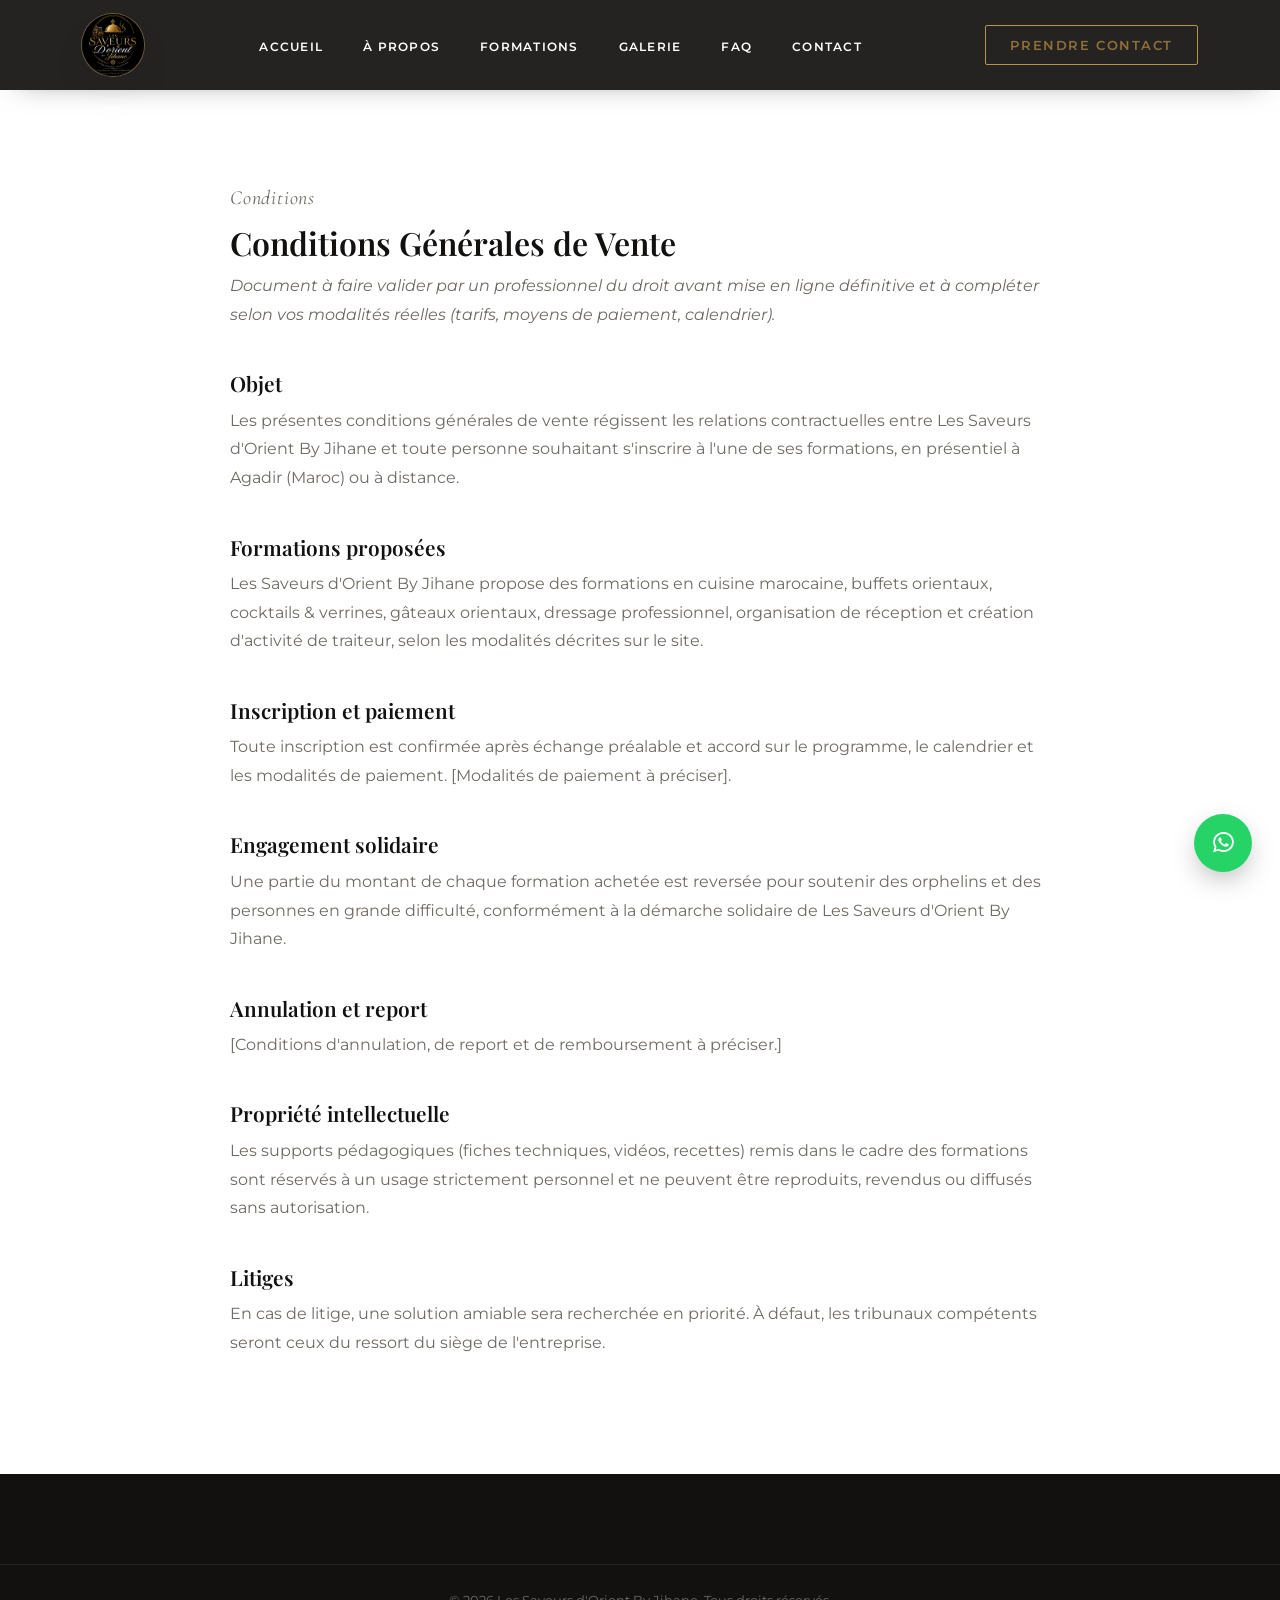
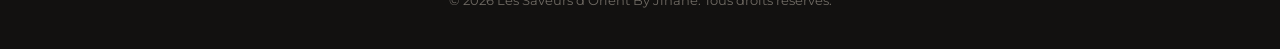
==== cgv.html @ 19ab7d6f "Initial commit: site Les Saveurs d'Orient By Jihane Site vitrine haut de gamme pour la formation tra" ====
<!DOCTYPE html>
<html lang="fr">
<head>
<meta charset="UTF-8">
<meta name="viewport" content="width=device-width, initial-scale=1.0">
<title>Conditions Générales de Vente | Les Saveurs d'Orient By Jihane</title>
<meta name="robots" content="noindex, follow">
<link rel="preconnect" href="https://fonts.googleapis.com">
<link href="https://fonts.googleapis.com/css2?family=Playfair+Display:ital,wght@0,500;0,600;0,700;1,500&family=Cormorant+Garamond:ital,wght@0,500;1,500;1,600&family=Montserrat:wght@300;400;500;600;700&display=swap" rel="stylesheet">
<link href="https://unpkg.com/boxicons@2.1.4/css/boxicons.min.css" rel="stylesheet">
<link rel="stylesheet" href="css/style.css">
<style>
  .legal{ padding: 180px 0 100px; max-width: 820px; margin:0 auto; }
  .legal h1{ margin-bottom: .3em; }
  .legal h2{ font-size: 1.3rem; margin-top: 2em; }
  .legal p, .legal li{ color: var(--c-text-light); }
  .legal ul{ padding-left: 20px; list-style: disc; margin-bottom: 1em; }
</style>
</head>
<body class="is-loading">
<div class="preloader" aria-hidden="true"><span class="preloader__mark">LS<span>O</span></span></div>

<header class="site-header is-scrolled" id="site-header">
  <div class="container site-header__inner">
    <a href="index.html#accueil" class="logo">
      <img src="images/logo.jpeg" alt="Les Saveurs d'Orient By Jihane" class="logo__img">
    </a>
    <nav class="main-nav" id="main-nav">
      <ul>
        <li><a href="index.html#accueil" class="nav-link">Accueil</a></li>
        <li><a href="index.html#apropos" class="nav-link">À propos</a></li>
        <li><a href="index.html#formations" class="nav-link">Formations</a></li>
        <li><a href="index.html#galerie" class="nav-link">Galerie</a></li>
        <li><a href="index.html#faq" class="nav-link">FAQ</a></li>
        <li><a href="index.html#contact" class="nav-link">Contact</a></li>
      </ul>
    </nav>
    <a href="index.html#contact" class="btn btn--gold-outline btn--small header-cta">Prendre contact</a>
    <button class="nav-toggle" id="nav-toggle" aria-label="Ouvrir le menu" aria-expanded="false"><span></span><span></span><span></span></button>
  </div>
</header>

<main class="container legal">
  <p class="section-eyebrow">Conditions</p>
  <h1>Conditions Générales de Vente</h1>
  <p><em>Document à faire valider par un professionnel du droit avant mise en ligne définitive et à compléter selon vos modalités réelles (tarifs, moyens de paiement, calendrier).</em></p>

  <h2>Objet</h2>
  <p>Les présentes conditions générales de vente régissent les relations contractuelles entre Les Saveurs d'Orient By Jihane et toute personne souhaitant s'inscrire à l'une de ses formations, en présentiel à Agadir (Maroc) ou à distance.</p>

  <h2>Formations proposées</h2>
  <p>Les Saveurs d'Orient By Jihane propose des formations en cuisine marocaine, buffets orientaux, cocktails &amp; verrines, gâteaux orientaux, dressage professionnel, organisation de réception et création d'activité de traiteur, selon les modalités décrites sur le site.</p>

  <h2>Inscription et paiement</h2>
  <p>Toute inscription est confirmée après échange préalable et accord sur le programme, le calendrier et les modalités de paiement. [Modalités de paiement à préciser].</p>

  <h2>Engagement solidaire</h2>
  <p>Une partie du montant de chaque formation achetée est reversée pour soutenir des orphelins et des personnes en grande difficulté, conformément à la démarche solidaire de Les Saveurs d'Orient By Jihane.</p>

  <h2>Annulation et report</h2>
  <p>[Conditions d'annulation, de report et de remboursement à préciser.]</p>

  <h2>Propriété intellectuelle</h2>
  <p>Les supports pédagogiques (fiches techniques, vidéos, recettes) remis dans le cadre des formations sont réservés à un usage strictement personnel et ne peuvent être reproduits, revendus ou diffusés sans autorisation.</p>

  <h2>Litiges</h2>
  <p>En cas de litige, une solution amiable sera recherchée en priorité. À défaut, les tribunaux compétents seront ceux du ressort du siège de l'entreprise.</p>
</main>

<footer class="site-footer">
  <div class="footer-bottom">
    <div class="container">
      <p>&copy; <span id="year"></span> Les Saveurs d'Orient By Jihane. Tous droits réservés.</p>
    </div>
  </div>
</footer>

<a href="https://wa.me/212600000000" target="_blank" rel="noopener" class="whatsapp-float" aria-label="Contacter sur WhatsApp"><i class='bx bxl-whatsapp'></i></a>

<script>document.getElementById('year').textContent = new Date().getFullYear();
document.getElementById('nav-toggle').addEventListener('click', function(){
  document.getElementById('main-nav').classList.toggle('is-open');
});
window.addEventListener('load', function(){ document.body.classList.remove('is-loading'); });
</script>
</body>
</html>
---- css/style.css ----
/* =========================================================
   LES SAVEURS D'ORIENT BY JIHANE — STYLE PRINCIPAL
   Palette : Blanc / Noir / Doré discret
   ========================================================= */

:root{
  --c-black: #121110;
  --c-black-soft: #1c1a18;
  --c-white: #ffffff;
  --c-cream: #faf6ef;
  --c-cream-dark: #f2ead9;
  --c-text: #2b2723;
  --c-text-light: #6f6a63;
  --c-gold: #b6934f;
  --c-gold-light: #d9bd85;
  --c-gold-dark: #8f7038;
  --c-border: rgba(182,147,79,.25);

  --font-display: 'Playfair Display', serif;
  --font-script: 'Cormorant Garamond', serif;
  --font-body: 'Montserrat', sans-serif;

  --container-w: 1180px;
  --transition: .45s cubic-bezier(.25,.8,.25,1);
  --shadow-soft: 0 20px 50px -20px rgba(18,17,16,.25);
  --shadow-gold: 0 10px 30px -10px rgba(182,147,79,.45);
}

*,*::before,*::after{ box-sizing: border-box; }
html{ scroll-behavior: smooth; }
body{
  margin:0;
  font-family: var(--font-body);
  color: var(--c-text);
  background: var(--c-white);
  -webkit-font-smoothing: antialiased;
  overflow-x: hidden;
  opacity: 1;
  transition: opacity .6s ease;
}
body.is-loading{ opacity: 0; }

img{ max-width:100%; display:block; }
a{ color:inherit; text-decoration:none; }
ul{ list-style:none; margin:0; padding:0; }
button{ font-family:inherit; cursor:pointer; background:none; border:none; }
h1,h2,h3,h4{ font-family: var(--font-display); font-weight:600; color: var(--c-black); margin:0 0 .5em; line-height:1.2; }
p{ margin:0 0 1em; line-height:1.8; color: var(--c-text-light); }

.container{ max-width: var(--container-w); margin:0 auto; padding:0 32px; }
.container--narrow{ max-width: 820px; }

.section{ padding: 130px 0; }
.section--dark{ background: var(--c-black); }
.section--dark p, .section--dark h2, .section--dark h3, .section--dark h4{ color: var(--c-white); }
.section--dark .section-eyebrow{ color: var(--c-gold-light); }
.section--cream{ background: var(--c-cream); }

.center{ text-align:center; margin-left:auto; margin-right:auto; }

.section-eyebrow{
  font-family: var(--font-script);
  font-style: italic;
  font-size: 1.25rem;
  color: var(--c-gold-dark);
  letter-spacing: .04em;
  margin-bottom: .4em;
}
h2{ font-size: clamp(2rem, 3.4vw, 2.8rem); }
.gold-text{ color: var(--c-gold-dark); }

/* ---------- Reveal on scroll ---------- */
[data-reveal]{ opacity:0; transform: translateY(36px); transition: opacity .9s ease, transform .9s ease; }
[data-reveal].in-view{ opacity:1; transform: translateY(0); }

/* ---------- Buttons ---------- */
.btn{
  display:inline-flex; align-items:center; justify-content:center;
  padding: 17px 38px;
  font-size:.82rem;
  font-weight:600;
  letter-spacing: .12em;
  text-transform: uppercase;
  border-radius: 2px;
  transition: all var(--transition);
  border: 1px solid transparent;
  white-space: nowrap;
}
.btn--small{ padding: 11px 24px; }
.btn--gold{
  background: linear-gradient(135deg, var(--c-gold-light), var(--c-gold) 55%, var(--c-gold-dark));
  color: var(--c-black);
  box-shadow: var(--shadow-gold);
}
.btn--gold:hover{ transform: translateY(-3px); box-shadow: 0 16px 36px -10px rgba(182,147,79,.6); }
.btn--outline{ border-color: rgba(255,255,255,.7); color: var(--c-white); }
.hero .btn--outline:hover{ background: rgba(255,255,255,.12); }
.btn--gold-outline{ border-color: var(--c-gold); color: var(--c-gold-dark); }
.btn--gold-outline:hover{ background: var(--c-gold); color: var(--c-black); }

/* =========================================================
   PRELOADER
   ========================================================= */
.preloader{
  position: fixed; inset:0; z-index: 9999;
  background: var(--c-black);
  display:flex; align-items:center; justify-content:center;
  transition: opacity .6s ease, visibility .6s ease;
}
.preloader__mark{
  font-family: var(--font-display); font-size: 2.2rem; letter-spacing:.3em;
  color: var(--c-white);
}
.preloader__mark span{ color: var(--c-gold); }
body:not(.is-loading) .preloader{ opacity:0; visibility:hidden; }

/* =========================================================
   HEADER
   ========================================================= */
.site-header{
  position: fixed; top:0; left:0; right:0; z-index: 1000;
  padding: 26px 0;
  transition: all var(--transition);
}
.site-header__inner{ display:flex; align-items:center; justify-content:space-between; gap: 24px; }

.logo{ display:flex; align-items:center; line-height:1; }
.logo__img{
  height: 62px; width: 62px; border-radius:50%; object-fit: cover;
  box-shadow: 0 0 0 1px rgba(182,147,79,.5), var(--shadow-soft);
  transition: box-shadow var(--transition), transform var(--transition);
}
.logo:hover .logo__img{ box-shadow: 0 0 0 1px var(--c-gold), 0 0 24px -4px rgba(182,147,79,.6); transform: scale(1.04); }
.logo__img--footer{ height: 88px; width: 88px; }

.main-nav ul{ display:flex; gap: 40px; }
.nav-link{
  font-size: .78rem; letter-spacing: .1em; text-transform: uppercase; font-weight:600;
  color: var(--c-white); position:relative; padding: 6px 0; transition: color var(--transition);
}
.nav-link::after{
  content:''; position:absolute; left:0; bottom:0; width:0; height:1px; background: var(--c-gold);
  transition: width var(--transition);
}
.nav-link:hover::after, .nav-link:hover{ color: var(--c-gold-light); }
.nav-link:hover::after{ width:100%; }

.header-cta{ margin-left: 8px; }

.site-header.is-scrolled{
  background: rgba(18,17,16,.92);
  backdrop-filter: blur(10px);
  padding: 14px 0;
  box-shadow: 0 10px 30px -20px rgba(0,0,0,.5);
}

.nav-toggle{ display:none; flex-direction:column; gap:5px; width: 28px; }
.nav-toggle span{ height:1px; background: var(--c-white); width:100%; transition: all var(--transition); }

/* =========================================================
   HERO
   ========================================================= */
.hero{
  position: relative; min-height: 100vh; display:flex; align-items:center;
  overflow: hidden;
}
.hero__bg{
  position:absolute; inset:0;
  background-color: #14110d;
  background-image:
    radial-gradient(ellipse at 30% 20%, rgba(182,147,79,.18), transparent 55%),
    url('../images/hero-buffet.jpg');
  background-size: cover, cover;
  background-position: center, center;
  transform: scale(1.06);
  animation: heroZoom 18s ease-in-out infinite alternate;
  filter: brightness(.6) saturate(1.05);
}
@keyframes heroZoom{ from{ transform: scale(1.06);} to{ transform: scale(1);} }
.hero__bg::after{
  content:'';
  position:absolute; inset:0;
  background-image: var(--zellige-pattern);
  background-size: 220px;
  opacity:.12;
  mix-blend-mode: overlay;
}
.hero__overlay{
  position:absolute; inset:0;
  background:
    radial-gradient(ellipse at center, rgba(0,0,0,.55) 0%, rgba(0,0,0,.3) 45%, rgba(0,0,0,.2) 70%),
    linear-gradient(180deg, rgba(0,0,0,.5) 0%, rgba(0,0,0,.35) 40%, rgba(0,0,0,.75) 100%);
}
.hero__content{ position:relative; z-index:2; text-align:center; padding-top: 90px; animation: heroReveal 1.2s ease .2s both; }
@keyframes heroReveal{ from{ opacity:0; transform: translateY(28px); } to{ opacity:1; transform: translateY(0); } }
.hero .eyebrow{
  font-family: var(--font-script); font-style: italic; font-size: 1.3rem;
  color: var(--c-gold-light); margin-bottom: 18px; letter-spacing:.04em;
}
.hero h1{
  color: var(--c-white); font-size: clamp(2.4rem, 6vw, 4.4rem);
  max-width: 900px; margin: 0 auto .5em;
}
.hero__subtitle{
  color: rgba(255,255,255,.82); max-width: 640px; margin: 0 auto 2.4em;
  font-size: 1.05rem;
}
.hero__actions{ display:flex; gap:20px; justify-content:center; flex-wrap:wrap; }

.hero__scroll{
  position:absolute; bottom: 36px; left:50%; transform: translateX(-50%); z-index:2;
}
.hero__scroll span{
  display:block; width:1px; height:56px;
  background: linear-gradient(to bottom, var(--c-gold), transparent);
  position:relative; overflow:hidden;
}
.hero__scroll span::after{
  content:''; position:absolute; top:-56px; left:0; width:100%; height:100%;
  background: linear-gradient(to bottom, transparent, #fff);
  animation: scrollLine 2.4s ease-in-out infinite;
}
@keyframes scrollLine{ to{ top: 56px; } }

/* =========================================================
   INFO STRIP
   ========================================================= */
.info-strip{ background: var(--c-black); border-top: 1px solid var(--c-border); border-bottom: 1px solid var(--c-border); }
.info-strip__inner{
  display:flex; align-items:center; justify-content:center; gap: 30px; flex-wrap:wrap;
  padding: 18px 0; text-align:center;
}
.info-strip__item{ color: var(--c-gold-light); font-size: .85rem; letter-spacing:.06em; display:flex; align-items:center; gap:8px; }
.info-strip__item i{ font-size:1.1rem; }
.info-strip__sep{ width:1px; height:16px; background: var(--c-border); }

/* =========================================================
   ABOUT
   ========================================================= */
.about{ display:grid; grid-template-columns: .85fr 1.15fr; gap: 80px; align-items:center; margin-bottom: 130px; }
.about__media{ position:relative; }
.img-frame{
  position:relative; aspect-ratio: 4/5; border-radius: 4px; overflow:hidden;
  box-shadow: var(--shadow-soft);
}
.img-frame img{ width:100%; height:100%; object-fit:cover; }

.img-placeholder{
  background-image: var(--zellige-pattern), linear-gradient(140deg, #1c1a18, #2a251f 55%, #171512);
  background-size: 160px, cover;
  display:flex; align-items:flex-end; justify-content:center;
  position:relative;
}
.img-placeholder::before{
  content: attr(data-label);
  color: var(--c-gold-light);
  font-family: var(--font-script); font-style:italic; font-size:1.2rem;
  padding: 26px; text-align:center; position:relative; z-index:1;
}
.img-placeholder::after{
  content:''; position:absolute; inset:14px; border:1px solid rgba(182,147,79,.4);
}
.img-placeholder img{ position:absolute; inset:0; width:100%; height:100%; object-fit:cover; z-index:2; }

.about__badge{
  position:absolute; bottom: -28px; right: -28px;
  background: var(--c-white); box-shadow: var(--shadow-soft);
  padding: 22px 26px; text-align:center; width: 180px;
  border: 1px solid var(--c-border);
}
.about__badge span{ font-family: var(--font-display); font-size: 2.4rem; color: var(--c-gold-dark); display:block; }
.about__badge p{ font-size:.72rem; letter-spacing:.05em; text-transform:uppercase; margin:0; }

.about__text .signature{ font-family: var(--font-script); font-style:italic; font-size: 1.8rem; color: var(--c-gold-dark); margin: 18px 0; }

.stats{ display:flex; gap: 40px; margin-top: 40px; padding-top: 30px; border-top: 1px solid var(--c-border); }
.stat{ text-align:left; }
.stat__number, .stat__plus{ font-family: var(--font-display); font-size: 2.2rem; color: var(--c-black); }
.stat__plus{ color: var(--c-gold-dark); }
.stat p{ margin:4px 0 0; font-size:.75rem; text-transform:uppercase; letter-spacing:.06em; }

.mission{ text-align:center; }
.mission__intro{ max-width: 600px; }
.mission__list{
  display:grid; grid-template-columns: repeat(4, auto); justify-content:center; gap: 18px 44px;
  margin-top: 30px;
}
.mission__list li{ font-family: var(--font-display); font-size:1rem; color: var(--c-black); display:flex; align-items:center; gap:8px; }
.mission__list i{ color: var(--c-gold); font-size:1.2rem; }

/* =========================================================
   SOLIDARITY
   ========================================================= */
.solidarity{ max-width: 760px; text-align:center; }
.solidarity__icon{
  width: 74px; height:74px; border-radius:50%; margin: 0 auto 20px;
  border: 1px solid var(--c-gold); display:flex; align-items:center; justify-content:center;
}
.solidarity__icon i{ font-size: 1.9rem; color: var(--c-gold); }
.badge{
  display:inline-block; text-transform:uppercase; letter-spacing:.14em; font-size:.68rem;
  color: var(--c-black); background: linear-gradient(135deg, var(--c-gold-light), var(--c-gold));
  padding: 7px 18px; border-radius: 20px; margin-bottom: 20px; font-weight:700;
}
.solidarity h2{ color:var(--c-white); }
.solidarity__quote{
  font-family: var(--font-script); font-style: italic; font-size:1.3rem; color: var(--c-gold-light);
  margin-top: 26px;
}

/* =========================================================
   AUDIENCE
   ========================================================= */
.audience-grid{
  display:grid; grid-template-columns: repeat(4, 1fr); gap: 24px; margin-top: 60px;
}
.audience-card{
  padding: 34px 22px; text-align:center; background: var(--c-white);
  border: 1px solid var(--c-border); transition: all var(--transition);
}
.audience-card i{ font-size: 1.8rem; color: var(--c-gold); margin-bottom: 14px; display:block; }
.audience-card p{ margin:0; color: var(--c-black); font-size:.92rem; }
.audience-card:hover{ transform: translateY(-6px); box-shadow: var(--shadow-soft); border-color: var(--c-gold); }

/* =========================================================
   MODALITES
   ========================================================= */
.modalites-grid{ display:grid; grid-template-columns: 1fr 1fr; gap: 40px; margin-top: 60px; }
.modalite-card{
  background: var(--c-white); padding: 50px 40px; border-top: 3px solid var(--c-gold);
  box-shadow: var(--shadow-soft); transition: transform var(--transition);
}
.modalite-card:hover{ transform: translateY(-8px); }
.modalite-card > i{ font-size: 2.2rem; color: var(--c-gold-dark); margin-bottom: 18px; display:block; }
.modalite-card ul{ margin-top: 20px; display:flex; flex-direction:column; gap: 12px; }
.modalite-card li{ display:flex; align-items:flex-start; gap:10px; color: var(--c-text-light); font-size:.94rem; }
.modalite-card li i{ color: var(--c-gold); margin-top:3px; }

/* =========================================================
   FEATURE GRID (Pourquoi choisir)
   ========================================================= */
.feature-grid{ display:grid; grid-template-columns: repeat(4, 1fr); gap: 22px; margin-top: 60px; }
.feature-card{
  padding: 32px 20px; text-align:center; border: 1px solid var(--c-border);
  transition: all var(--transition); position:relative; overflow:hidden;
}
.feature-card::before{
  content:''; position:absolute; inset:0; background: linear-gradient(135deg, var(--c-gold-light), var(--c-gold));
  opacity:0; transition: opacity var(--transition); z-index:0;
}
.feature-card i, .feature-card p{ position:relative; z-index:1; }
.feature-card i{ font-size: 1.7rem; color: var(--c-gold-dark); margin-bottom: 12px; display:block; transition: color var(--transition); }
.feature-card p{ margin:0; font-weight:600; color: var(--c-black); font-size:.9rem; }
.feature-card:hover{ transform: translateY(-6px); box-shadow: var(--shadow-gold); }
.feature-card:hover::before{ opacity:1; }
.feature-card:hover i, .feature-card:hover p{ color: var(--c-black); }

/* =========================================================
   LEARN COLUMNS
   ========================================================= */
.learn-columns{ display:grid; grid-template-columns: repeat(3, 1fr); gap: 50px; margin-top: 60px; }
.learn-col h4{ color: var(--c-gold-light); font-size:1.15rem; border-bottom: 1px solid var(--c-border); padding-bottom: 16px; margin-bottom: 20px; }
.learn-col ul{ display:flex; flex-direction:column; gap: 14px; }
.learn-col li{ color: rgba(255,255,255,.78); font-size:.95rem; padding-left: 20px; position:relative; }
.learn-col li::before{ content:'—'; position:absolute; left:0; color: var(--c-gold); }

/* =========================================================
   FORMATIONS CARDS
   ========================================================= */
.formations-grid{ display:grid; grid-template-columns: repeat(4, 1fr); gap: 26px; margin-top: 60px; }
.formation-card{
  background: var(--c-white); padding: 42px 28px; text-align:center;
  border: 1px solid var(--c-border); transition: all var(--transition); position:relative;
}
.formation-card i{ font-size: 2.1rem; color: var(--c-gold); margin-bottom: 18px; display:block; transition: transform var(--transition); }
.formation-card h3{ font-size: 1.15rem; margin-bottom: 10px; }
.formation-card p{ font-size: .88rem; margin:0; }
.formation-card:hover{ transform: translateY(-10px); box-shadow: var(--shadow-soft); border-color: var(--c-gold); }
.formation-card:hover i{ transform: scale(1.15) rotate(-4deg); }

/* =========================================================
   GALLERY
   ========================================================= */
.gallery-grid{
  display:grid; grid-template-columns: repeat(3, 1fr); grid-auto-rows: 260px; gap: 18px; margin-top: 60px;
}
.gallery-item{
  position:relative; overflow:hidden; cursor:pointer;
}
.gallery-item:nth-child(3n+1){ grid-row: span 2; }
.gallery-item img{ width:100%; height:100%; object-fit:cover; position:relative; z-index:2; transition: transform .6s ease; }
.gallery-item:hover img{ transform: scale(1.08); }
.gallery-item::before{
  content: attr(data-label);
  position:absolute; left:0; right:0; bottom:0; z-index:3;
  color: var(--c-white); font-family: var(--font-display); font-size: .95rem;
  padding: 16px 18px; background: linear-gradient(to top, rgba(0,0,0,.75), transparent);
  transform: translateY(8px); opacity:.85; transition: all var(--transition);
}
.gallery-item:hover::before{ transform: translateY(0); opacity:1; }

/* =========================================================
   TESTIMONIALS
   ========================================================= */
.testimonials{ margin-top: 60px; position:relative; }
.testimonials__track{
  display:flex; gap: 30px; overflow-x:auto; scroll-snap-type: x mandatory; padding-bottom: 10px;
  scrollbar-width: none;
}
.testimonials__track::-webkit-scrollbar{ display:none; }
.testimonial{
  scroll-snap-align: start; flex: 0 0 min(420px, 85vw); background: var(--c-cream);
  padding: 40px 34px; border-left: 3px solid var(--c-gold); margin:0;
}
.testimonial__stars{ color: var(--c-gold); font-size:.85rem; margin-bottom: 14px; letter-spacing:2px; }
.testimonial p{ font-family: var(--font-script); font-style: italic; font-size: 1.15rem; color: var(--c-black); }
.testimonial footer{ display:flex; align-items:center; gap: 14px; margin-top: 20px; }
.avatar{
  width:44px; height:44px; border-radius:50%; background: linear-gradient(135deg, var(--c-gold-light), var(--c-gold-dark));
  color:#fff; display:flex; align-items:center; justify-content:center; font-family: var(--font-display); font-weight:700;
}
.testimonial footer strong{ display:block; font-size:.9rem; }
.testimonial footer small{ color: var(--c-text-light); font-size:.78rem; }

.testimonials__nav{ display:flex; gap:14px; justify-content:center; margin-top: 30px; }
.testimonials__nav button{
  width: 44px; height:44px; border-radius:50%; border:1px solid var(--c-gold); color: var(--c-gold-dark);
  display:flex; align-items:center; justify-content:center; transition: all var(--transition);
}
.testimonials__nav button:hover{ background: var(--c-gold); color:#fff; }

/* =========================================================
   FAQ ACCORDION
   ========================================================= */
.accordion{ margin-top: 50px; }
.accordion-item{ border-bottom: 1px solid var(--c-border); }
.accordion-trigger{
  width:100%; display:flex; align-items:center; justify-content:space-between; gap: 20px;
  padding: 26px 4px; text-align:left; font-family: var(--font-display); font-size: 1.05rem; color: var(--c-black);
}
.accordion-trigger i{ color: var(--c-gold); font-size:1.3rem; transition: transform var(--transition); flex-shrink:0; }
.accordion-item.is-open .accordion-trigger i{ transform: rotate(135deg); }
.accordion-panel{ max-height:0; overflow:hidden; transition: max-height var(--transition), padding var(--transition); }
.accordion-panel p{ padding: 0 4px 26px; margin:0; }
.accordion-item.is-open .accordion-panel{ max-height: 260px; }

/* =========================================================
   CTA BAND
   ========================================================= */
.cta-band{
  background: linear-gradient(135deg, var(--c-black), #23201b);
  padding: 90px 0; text-align:center;
  background-image: var(--zellige-pattern), linear-gradient(135deg, var(--c-black), #23201b);
  background-size: 220px, cover;
}
.cta-band h2{ color: var(--c-white); }
.cta-band p{ color: rgba(255,255,255,.75); margin-bottom: 30px; }

/* =========================================================
   CONTACT
   ========================================================= */
.contact-grid{ display:grid; grid-template-columns: 1.3fr 1fr; gap: 70px; margin-top: 60px; }
.form-row{ margin-bottom: 22px; }
.form-row--split{ display:grid; grid-template-columns: 1fr 1fr; gap: 22px; }
label{ display:block; font-size:.72rem; text-transform:uppercase; letter-spacing:.08em; margin-bottom: 8px; color: var(--c-black); font-weight:600; }
input, textarea{
  width:100%; border: none; border-bottom: 1px solid var(--c-border); background: transparent;
  padding: 12px 4px; font-family: var(--font-body); font-size: .95rem; color: var(--c-black);
  transition: border-color var(--transition);
}
input:focus, textarea:focus{ outline:none; border-color: var(--c-gold); }
.form-feedback{ margin-top: 16px; font-size:.85rem; color: var(--c-gold-dark); min-height: 1.2em; }

.contact-info{ background: var(--c-black); padding: 46px 40px; color: var(--c-white); }
.contact-info__item{ display:flex; gap: 16px; margin-bottom: 26px; align-items:flex-start; }
.contact-info__item i{ font-size: 1.3rem; color: var(--c-gold); margin-top: 3px; }
.contact-info__item strong{ display:block; margin-bottom: 4px; font-size:.85rem; letter-spacing:.04em; }
.contact-info__item p{ margin:0; color: rgba(255,255,255,.72); font-size:.9rem; }
.contact-info__item a:hover{ color: var(--c-gold-light); }
.contact-info__label{ text-transform:uppercase; font-size:.72rem; letter-spacing:.1em; color: var(--c-gold-light); margin: 30px 0 14px; }

.socials{ display:flex; gap: 14px; }
.socials a{
  width: 40px; height:40px; border-radius:50%; border: 1px solid var(--c-gold);
  display:flex; align-items:center; justify-content:center; color: var(--c-gold); transition: all var(--transition);
}
.socials a:hover{ background: var(--c-gold); color: var(--c-black); transform: translateY(-3px); }

/* =========================================================
   FOOTER
   ========================================================= */
.site-footer{ background: var(--c-black); color: rgba(255,255,255,.7); padding-top: 90px; }
.footer-grid{ display:grid; grid-template-columns: 1.6fr 1fr 1fr; gap: 60px; padding-bottom: 60px; }
.footer-brand p{ color: rgba(255,255,255,.55); margin: 18px 0 22px; font-size:.9rem; max-width: 340px; }
.footer-col h4{ color: var(--c-white); font-size: 1rem; margin-bottom: 20px; }
.footer-col ul{ display:flex; flex-direction:column; gap: 12px; }
.footer-col a{ font-size:.88rem; color: rgba(255,255,255,.6); transition: color var(--transition); }
.footer-col a:hover{ color: var(--c-gold-light); }
.footer-bottom{ border-top: 1px solid rgba(255,255,255,.08); padding: 24px 0; text-align:center; font-size:.8rem; color: rgba(255,255,255,.4); }

/* =========================================================
   FLOATING ELEMENTS
   ========================================================= */
.whatsapp-float{
  position: fixed; bottom: 28px; right: 28px; z-index: 900;
  width: 58px; height:58px; border-radius:50%; background: #25D366;
  display:flex; align-items:center; justify-content:center; color:#fff; font-size: 1.7rem;
  box-shadow: 0 10px 30px -8px rgba(0,0,0,.4);
  animation: pulseWA 2.6s ease-in-out infinite;
  transition: transform var(--transition);
}
.whatsapp-float:hover{ transform: scale(1.08); }
@keyframes pulseWA{ 0%,100%{ box-shadow: 0 0 0 0 rgba(37,211,102,.5), 0 10px 30px -8px rgba(0,0,0,.4);} 50%{ box-shadow: 0 0 0 14px rgba(37,211,102,0), 0 10px 30px -8px rgba(0,0,0,.4);} }

.back-to-top{
  position: fixed; bottom: 28px; right: 98px; z-index: 900;
  width: 46px; height:46px; border-radius:50%; background: var(--c-black); color: var(--c-gold);
  display:flex; align-items:center; justify-content:center; font-size:1.3rem;
  opacity:0; visibility:hidden; transform: translateY(10px);
  transition: all var(--transition); border: 1px solid var(--c-border);
}
.back-to-top.is-visible{ opacity:1; visibility:visible; transform: translateY(0); }

.lightbox{
  position: fixed; inset:0; background: rgba(10,9,8,.94); z-index: 2000;
  display:flex; align-items:center; justify-content:center; opacity:0; visibility:hidden;
  transition: all var(--transition); padding: 40px;
}
.lightbox.is-open{ opacity:1; visibility:visible; }
.lightbox img{ max-width: 90vw; max-height: 85vh; box-shadow: var(--shadow-soft); }
.lightbox__close{ position:absolute; top: 26px; right: 34px; color: var(--c-white); font-size: 2.4rem; line-height:1; }

/* =========================================================
   ZELLIGE PATTERN (motif géométrique doré discret)
   ========================================================= */
:root{
  --zellige-pattern: url("data:image/svg+xml,%3Csvg xmlns='http://www.w3.org/2000/svg' width='120' height='120' viewBox='0 0 120 120'%3E%3Cg fill='none' stroke='%23b6934f' stroke-width='1'%3E%3Cpath d='M60 0 L120 60 L60 120 L0 60 Z'/%3E%3Cpath d='M60 20 L100 60 L60 100 L20 60 Z'/%3E%3Ccircle cx='60' cy='60' r='6'/%3E%3C/g%3E%3C/svg%3E");
}

/* =========================================================
   CUSTOM SCROLLBAR
   ========================================================= */
html{ scrollbar-color: var(--c-gold) var(--c-cream); scrollbar-width: thin; }
::-webkit-scrollbar{ width: 10px; height:10px; }
::-webkit-scrollbar-track{ background: var(--c-cream); }
::-webkit-scrollbar-thumb{ background: linear-gradient(var(--c-gold-light), var(--c-gold-dark)); border-radius: 10px; }
::-webkit-scrollbar-thumb:hover{ background: var(--c-gold); }

/* =========================================================
   SCROLL PROGRESS BAR
   ========================================================= */
.scroll-progress{
  position: fixed; top:0; left:0; height: 3px; width:0%; z-index: 1100;
  background: linear-gradient(90deg, var(--c-gold-dark), var(--c-gold), var(--c-gold-light));
  transition: width .1s linear;
}

/* =========================================================
   PRELOADER RING
   ========================================================= */
.preloader{ flex-direction: column; }
.preloader__ring{
  width: 58px; height:58px; border-radius:50%;
  border: 1px solid rgba(182,147,79,.22); border-top-color: var(--c-gold);
  margin-bottom: 20px; animation: spin 1s linear infinite;
}
@keyframes spin{ to{ transform: rotate(360deg); } }

/* =========================================================
   ORNAMENTAL DIVIDERS (sous les titres de section)
   ========================================================= */
h2.center::after, .solidarity h2::after, .mission h2::after{
  content:''; display:block; width: 76px; height:1px; margin: 22px auto 0;
  background: linear-gradient(90deg, transparent, var(--c-gold), transparent);
}
.about__text h2::after{
  content:''; display:block; width: 56px; height:1px; margin: 18px 0 0;
  background: linear-gradient(90deg, var(--c-gold), transparent);
}

/* =========================================================
   NAV — active link (scrollspy)
   ========================================================= */
.nav-link.is-active{ color: var(--c-gold-light); }
.nav-link.is-active::after{ width:100%; }

/* =========================================================
   HAMBURGER ANIMATION
   ========================================================= */
.nav-toggle span{ transform-origin: center; }
.nav-toggle.is-active span:nth-child(1){ transform: translateY(6px) rotate(45deg); }
.nav-toggle.is-active span:nth-child(2){ opacity:0; }
.nav-toggle.is-active span:nth-child(3){ transform: translateY(-6px) rotate(-45deg); }

/* =========================================================
   BUTTON SHINE SWEEP
   ========================================================= */
.btn{ position:relative; overflow:hidden; }
.btn::before{
  content:''; position:absolute; top:0; left:-75%; width:45%; height:100%;
  background: linear-gradient(115deg, transparent, rgba(255,255,255,.55), transparent);
  transform: skewX(-20deg); transition: left .65s ease; pointer-events:none;
}
.btn:hover::before{ left: 130%; }

/* =========================================================
   HERO — cursor glow
   ========================================================= */
.hero__glow{
  position:absolute; inset:0; z-index:1; pointer-events:none; opacity:0;
  background: radial-gradient(420px circle at var(--x, 50%) var(--y, 30%), rgba(182,147,79,.18), transparent 60%);
  transition: opacity .5s ease;
}
.hero:hover .hero__glow{ opacity:1; }

/* =========================================================
   STAT ICONS
   ========================================================= */
.stat{ position:relative; }
.stat > i{ display:block; font-size: 1.3rem; color: var(--c-gold); margin-bottom: 6px; }

/* =========================================================
   STAGGERED CASCADE REVEAL
   ========================================================= */
.stagger > *{ opacity:0; transform: translateY(28px); transition: opacity .6s ease, transform .6s ease; }
.stagger.in-view > *{ opacity:1; transform: translateY(0); }
.stagger > *:nth-child(1){ transition-delay: .04s; }
.stagger > *:nth-child(2){ transition-delay: .09s; }
.stagger > *:nth-child(3){ transition-delay: .14s; }
.stagger > *:nth-child(4){ transition-delay: .19s; }
.stagger > *:nth-child(5){ transition-delay: .24s; }
.stagger > *:nth-child(6){ transition-delay: .29s; }
.stagger > *:nth-child(7){ transition-delay: .34s; }
.stagger > *:nth-child(8){ transition-delay: .39s; }
.stagger > *:nth-child(9){ transition-delay: .44s; }

/* =========================================================
   IMAGE FRAME — hover polish
   ========================================================= */
.img-frame{ transition: box-shadow .5s ease; }
.img-frame img{ transition: transform .7s ease; }
.img-frame:hover{ box-shadow: inset 0 0 0 2px var(--c-gold), var(--shadow-soft); }
.img-frame:hover img{ transform: scale(1.05); }

.gallery-item{ transition: box-shadow .4s ease, opacity .4s ease, transform .4s ease; }
.gallery-item:hover{ box-shadow: inset 0 0 0 2px var(--c-gold); }
.gallery-item.is-hidden{ opacity:0; transform: scale(.86); pointer-events:none; }

/* =========================================================
   GALLERY FILTERS
   ========================================================= */
.gallery-filters{ display:flex; gap: 14px; justify-content:center; flex-wrap:wrap; margin-top: 44px; }
.filter-btn{
  padding: 10px 22px; border: 1px solid var(--c-border); border-radius: 30px;
  font-size: .74rem; letter-spacing: .08em; text-transform: uppercase; font-weight:600;
  color: var(--c-text-light); transition: all var(--transition);
}
.filter-btn:hover{ border-color: var(--c-gold); color: var(--c-gold-dark); }
.filter-btn.is-active{ background: var(--c-gold); border-color: var(--c-gold); color: var(--c-black); }

/* =========================================================
   FORMATION CARD — numbering
   ========================================================= */
.formations-grid{ counter-reset: formation; }
.formation-card{ counter-increment: formation; }
.formation-card::after{
  content: counter(formation, decimal-leading-zero);
  position:absolute; top: 18px; right: 20px;
  font-family: var(--font-display); font-size: .8rem; color: var(--c-gold); opacity:.55;
}

/* =========================================================
   TESTIMONIALS — dots & quote mark
   ========================================================= */
.testimonial{ position:relative; }
.testimonial::before{
  content: '\201C'; position:absolute; top: 6px; right: 20px;
  font-family: var(--font-display); font-size: 4rem; color: var(--c-gold); opacity:.15; line-height:1;
}
.testimonials__nav{ align-items:center; }
.testimonials__dots{ display:flex; gap: 9px; }
.testimonials__dots button{
  width: 9px; height:9px; border-radius:50%; background: var(--c-border); transition: all var(--transition);
}
.testimonials__dots button.is-active{ background: var(--c-gold); width: 22px; border-radius: 6px; }

/* =========================================================
   MOBILE NAV — staggered link entrance
   ========================================================= */
@media (max-width: 860px){
  .main-nav ul li{ opacity:0; transform: translateX(20px); transition: opacity .4s ease, transform .4s ease; }
  .main-nav.is-open ul li{ opacity:1; transform: translateX(0); }
  .main-nav.is-open ul li:nth-child(1){ transition-delay: .05s; }
  .main-nav.is-open ul li:nth-child(2){ transition-delay: .10s; }
  .main-nav.is-open ul li:nth-child(3){ transition-delay: .15s; }
  .main-nav.is-open ul li:nth-child(4){ transition-delay: .20s; }
  .main-nav.is-open ul li:nth-child(5){ transition-delay: .25s; }
  .main-nav.is-open ul li:nth-child(6){ transition-delay: .30s; }
}

/* =========================================================
   RESPONSIVE
   ========================================================= */
@media (max-width: 1024px){
  .about{ grid-template-columns: 1fr; gap: 60px; }
  .modalites-grid{ grid-template-columns: 1fr; }
  .formations-grid{ grid-template-columns: repeat(2, 1fr); }
  .feature-grid{ grid-template-columns: repeat(2, 1fr); }
  .audience-grid{ grid-template-columns: repeat(2, 1fr); }
  .learn-columns{ grid-template-columns: 1fr; gap: 40px; }
  .contact-grid{ grid-template-columns: 1fr; }
  .mission__list{ grid-template-columns: repeat(2, auto); }
}

@media (max-width: 860px){
  .main-nav{
    position: fixed; top:0; right:0; height:100vh; width: min(320px, 80vw);
    background: var(--c-black); flex-direction:column; padding: 110px 40px;
    transform: translateX(100%); transition: transform var(--transition); z-index: 999;
  }
  .main-nav.is-open{ transform: translateX(0); }
  .main-nav ul{ flex-direction:column; gap: 26px; }
  .nav-toggle{ display:flex; }
  .header-cta{ display:none; }
  .gallery-grid{ grid-template-columns: repeat(2, 1fr); grid-auto-rows: 200px; }
  .section{ padding: 90px 0; }
}

@media (max-width: 640px){
  .container{ padding: 0 20px; }
  .formations-grid, .feature-grid, .audience-grid{ grid-template-columns: 1fr; }
  .gallery-grid{ grid-template-columns: 1fr 1fr; }
  .footer-grid{ grid-template-columns: 1fr; gap: 40px; }
  .form-row--split{ grid-template-columns: 1fr; }
  .stats{ flex-wrap:wrap; gap: 24px; }
  .about__badge{ position:static; margin-top: 20px; width:auto; }
  .mission__list{ grid-template-columns: 1fr 1fr; }
  .back-to-top{ right: 90px; bottom: 22px; width:40px; height:40px; }
  .whatsapp-float{ width: 52px; height:52px; bottom: 22px; right:22px; font-size:1.5rem; }
}
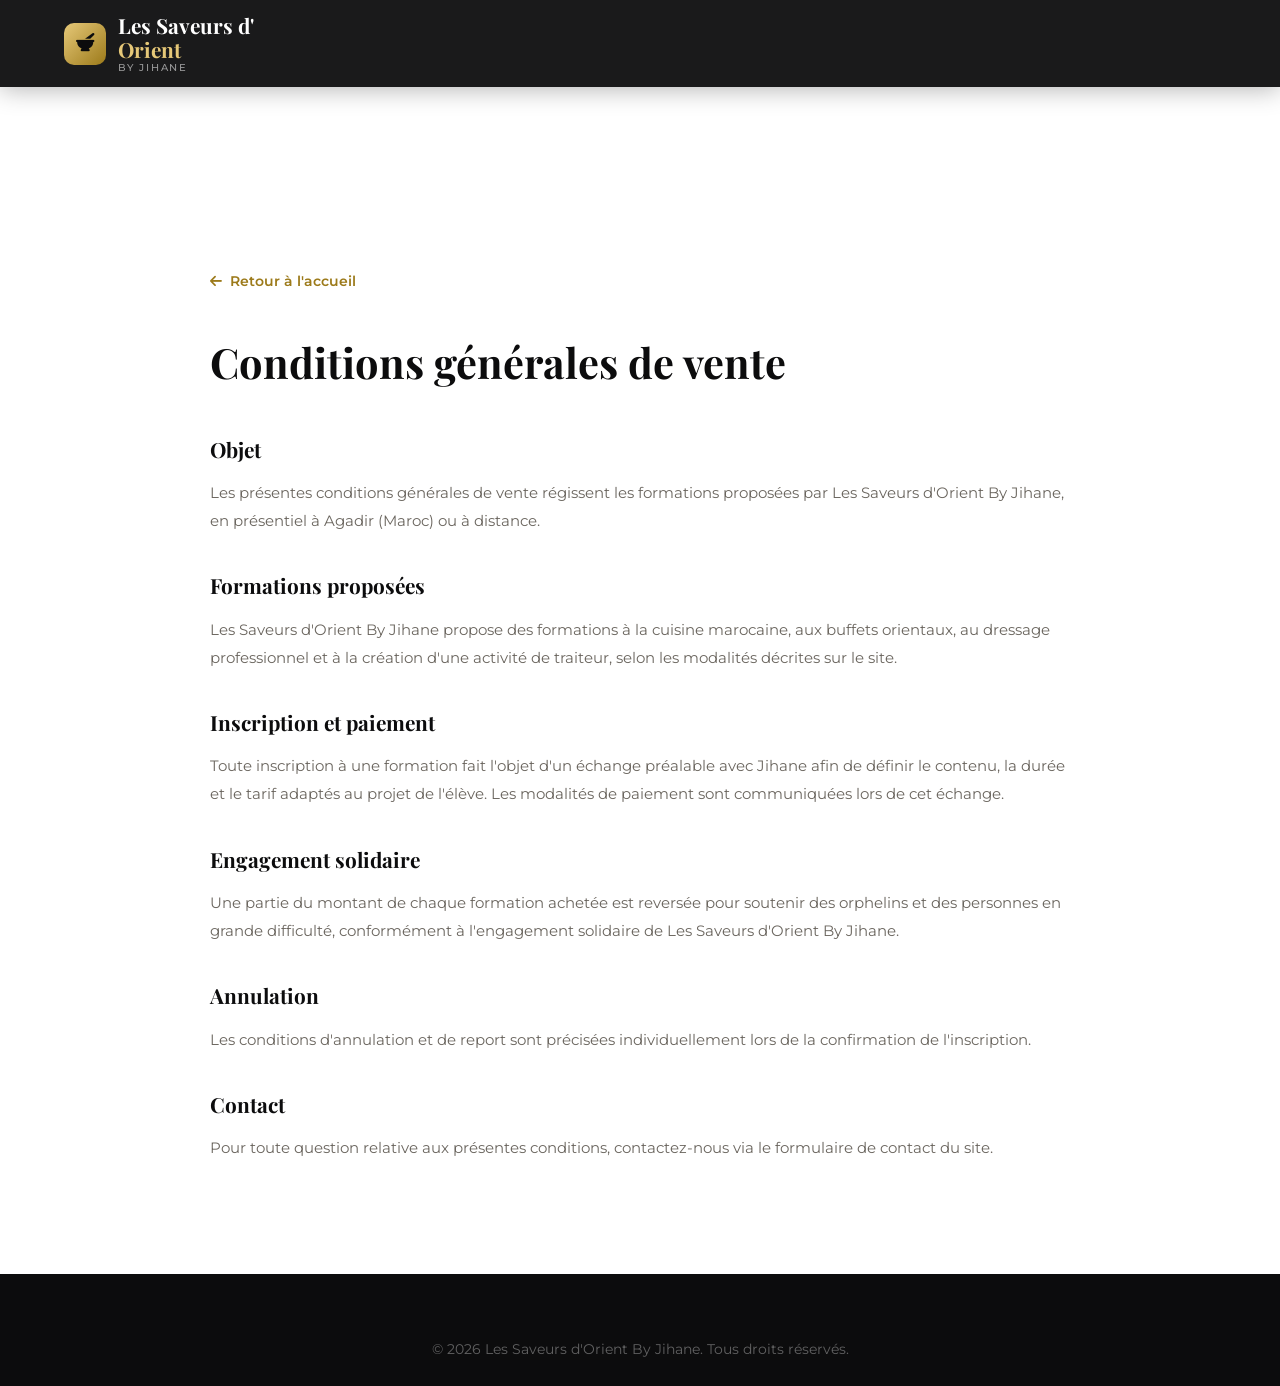
==== commit 461b516e: "Deploy Les Saveurs d'Orient By Jihane – site complet avec podcast et signature Fusion Digital" ====
--- a/cgv.html
+++ b/cgv.html
@@ -1,87 +1,52 @@
 <!DOCTYPE html>
 <html lang="fr">
 <head>
-<meta charset="UTF-8">
-<meta name="viewport" content="width=device-width, initial-scale=1.0">
-<title>Conditions Générales de Vente | Les Saveurs d'Orient By Jihane</title>
-<meta name="robots" content="noindex, follow">
-<link rel="preconnect" href="https://fonts.googleapis.com">
-<link href="https://fonts.googleapis.com/css2?family=Playfair+Display:ital,wght@0,500;0,600;0,700;1,500&family=Cormorant+Garamond:ital,wght@0,500;1,500;1,600&family=Montserrat:wght@300;400;500;600;700&display=swap" rel="stylesheet">
-<link href="https://unpkg.com/boxicons@2.1.4/css/boxicons.min.css" rel="stylesheet">
-<link rel="stylesheet" href="css/style.css">
-<style>
-  .legal{ padding: 180px 0 100px; max-width: 820px; margin:0 auto; }
-  .legal h1{ margin-bottom: .3em; }
-  .legal h2{ font-size: 1.3rem; margin-top: 2em; }
-  .legal p, .legal li{ color: var(--c-text-light); }
-  .legal ul{ padding-left: 20px; list-style: disc; margin-bottom: 1em; }
-</style>
+  <meta charset="UTF-8" />
+  <meta name="viewport" content="width=device-width, initial-scale=1.0" />
+  <title>Conditions générales de vente | Les Saveurs d'Orient By Jihane</title>
+  <meta name="robots" content="noindex" />
+  <link rel="preconnect" href="https://fonts.googleapis.com" />
+  <link href="https://fonts.googleapis.com/css2?family=Playfair+Display:wght@400;600;700&family=Montserrat:wght@400;500;600&display=swap" rel="stylesheet" />
+  <link rel="stylesheet" href="https://cdnjs.cloudflare.com/ajax/libs/font-awesome/6.5.0/css/all.min.css" />
+  <link rel="stylesheet" href="css/style.css" />
 </head>
-<body class="is-loading">
-<div class="preloader" aria-hidden="true"><span class="preloader__mark">LS<span>O</span></span></div>
+<body>
+  <header class="navbar scrolled" style="position:relative;top:0;">
+    <div class="container nav-inner">
+      <a href="index.html" class="logo">
+        <span class="logo-mark"><i class="fa-solid fa-mortar-pestle"></i></span>
+        <span class="logo-text">Les Saveurs d'<span>Orient</span><small>By Jihane</small></span>
+      </a>
+    </div>
+  </header>
 
-<header class="site-header is-scrolled" id="site-header">
-  <div class="container site-header__inner">
-    <a href="index.html#accueil" class="logo">
-      <img src="images/logo.jpeg" alt="Les Saveurs d'Orient By Jihane" class="logo__img">
-    </a>
-    <nav class="main-nav" id="main-nav">
-      <ul>
-        <li><a href="index.html#accueil" class="nav-link">Accueil</a></li>
-        <li><a href="index.html#apropos" class="nav-link">À propos</a></li>
-        <li><a href="index.html#formations" class="nav-link">Formations</a></li>
-        <li><a href="index.html#galerie" class="nav-link">Galerie</a></li>
-        <li><a href="index.html#faq" class="nav-link">FAQ</a></li>
-        <li><a href="index.html#contact" class="nav-link">Contact</a></li>
-      </ul>
-    </nav>
-    <a href="index.html#contact" class="btn btn--gold-outline btn--small header-cta">Prendre contact</a>
-    <button class="nav-toggle" id="nav-toggle" aria-label="Ouvrir le menu" aria-expanded="false"><span></span><span></span><span></span></button>
+  <div class="container legal-page">
+    <a href="index.html" class="legal-back"><i class="fa-solid fa-arrow-left"></i> Retour à l'accueil</a>
+    <h1>Conditions générales de vente</h1>
+
+    <h2>Objet</h2>
+    <p>Les présentes conditions générales de vente régissent les formations proposées par Les Saveurs d'Orient By Jihane, en présentiel à Agadir (Maroc) ou à distance.</p>
+
+    <h2>Formations proposées</h2>
+    <p>Les Saveurs d'Orient By Jihane propose des formations à la cuisine marocaine, aux buffets orientaux, au dressage professionnel et à la création d'une activité de traiteur, selon les modalités décrites sur le site.</p>
+
+    <h2>Inscription et paiement</h2>
+    <p>Toute inscription à une formation fait l'objet d'un échange préalable avec Jihane afin de définir le contenu, la durée et le tarif adaptés au projet de l'élève. Les modalités de paiement sont communiquées lors de cet échange.</p>
+
+    <h2>Engagement solidaire</h2>
+    <p>Une partie du montant de chaque formation achetée est reversée pour soutenir des orphelins et des personnes en grande difficulté, conformément à l'engagement solidaire de Les Saveurs d'Orient By Jihane.</p>
+
+    <h2>Annulation</h2>
+    <p>Les conditions d'annulation et de report sont précisées individuellement lors de la confirmation de l'inscription.</p>
+
+    <h2>Contact</h2>
+    <p>Pour toute question relative aux présentes conditions, contactez-nous via le formulaire de contact du site.</p>
   </div>
-</header>
 
-<main class="container legal">
-  <p class="section-eyebrow">Conditions</p>
-  <h1>Conditions Générales de Vente</h1>
-  <p><em>Document à faire valider par un professionnel du droit avant mise en ligne définitive et à compléter selon vos modalités réelles (tarifs, moyens de paiement, calendrier).</em></p>
-
-  <h2>Objet</h2>
-  <p>Les présentes conditions générales de vente régissent les relations contractuelles entre Les Saveurs d'Orient By Jihane et toute personne souhaitant s'inscrire à l'une de ses formations, en présentiel à Agadir (Maroc) ou à distance.</p>
-
-  <h2>Formations proposées</h2>
-  <p>Les Saveurs d'Orient By Jihane propose des formations en cuisine marocaine, buffets orientaux, cocktails &amp; verrines, gâteaux orientaux, dressage professionnel, organisation de réception et création d'activité de traiteur, selon les modalités décrites sur le site.</p>
-
-  <h2>Inscription et paiement</h2>
-  <p>Toute inscription est confirmée après échange préalable et accord sur le programme, le calendrier et les modalités de paiement. [Modalités de paiement à préciser].</p>
-
-  <h2>Engagement solidaire</h2>
-  <p>Une partie du montant de chaque formation achetée est reversée pour soutenir des orphelins et des personnes en grande difficulté, conformément à la démarche solidaire de Les Saveurs d'Orient By Jihane.</p>
-
-  <h2>Annulation et report</h2>
-  <p>[Conditions d'annulation, de report et de remboursement à préciser.]</p>
-
-  <h2>Propriété intellectuelle</h2>
-  <p>Les supports pédagogiques (fiches techniques, vidéos, recettes) remis dans le cadre des formations sont réservés à un usage strictement personnel et ne peuvent être reproduits, revendus ou diffusés sans autorisation.</p>
-
-  <h2>Litiges</h2>
-  <p>En cas de litige, une solution amiable sera recherchée en priorité. À défaut, les tribunaux compétents seront ceux du ressort du siège de l'entreprise.</p>
-</main>
-
-<footer class="site-footer">
-  <div class="footer-bottom">
-    <div class="container">
-      <p>&copy; <span id="year"></span> Les Saveurs d'Orient By Jihane. Tous droits réservés.</p>
+  <footer class="footer" style="padding-top:40px;">
+    <div class="footer-bottom">
+      <p>&copy; 2026 Les Saveurs d'Orient By Jihane. Tous droits réservés.</p>
     </div>
-  </div>
-</footer>
-
-<a href="https://wa.me/212600000000" target="_blank" rel="noopener" class="whatsapp-float" aria-label="Contacter sur WhatsApp"><i class='bx bxl-whatsapp'></i></a>
-
-<script>document.getElementById('year').textContent = new Date().getFullYear();
-document.getElementById('nav-toggle').addEventListener('click', function(){
-  document.getElementById('main-nav').classList.toggle('is-open');
-});
-window.addEventListener('load', function(){ document.body.classList.remove('is-loading'); });
-</script>
+  </footer>
 </body>
 </html>
--- a/css/style.css
+++ b/css/style.css
@@ -1,740 +1,1234 @@
-/* =========================================================
-   LES SAVEURS D'ORIENT BY JIHANE — STYLE PRINCIPAL
-   Palette : Blanc / Noir / Doré discret
-   ========================================================= */
-
-:root{
-  --c-black: #121110;
-  --c-black-soft: #1c1a18;
-  --c-white: #ffffff;
-  --c-cream: #faf6ef;
-  --c-cream-dark: #f2ead9;
-  --c-text: #2b2723;
-  --c-text-light: #6f6a63;
-  --c-gold: #b6934f;
-  --c-gold-light: #d9bd85;
-  --c-gold-dark: #8f7038;
-  --c-border: rgba(182,147,79,.25);
-
-  --font-display: 'Playfair Display', serif;
-  --font-script: 'Cormorant Garamond', serif;
-  --font-body: 'Montserrat', sans-serif;
-
-  --container-w: 1180px;
-  --transition: .45s cubic-bezier(.25,.8,.25,1);
-  --shadow-soft: 0 20px 50px -20px rgba(18,17,16,.25);
-  --shadow-gold: 0 10px 30px -10px rgba(182,147,79,.45);
-}
-
-*,*::before,*::after{ box-sizing: border-box; }
-html{ scroll-behavior: smooth; }
-body{
-  margin:0;
-  font-family: var(--font-body);
-  color: var(--c-text);
-  background: var(--c-white);
-  -webkit-font-smoothing: antialiased;
+/* ============================================================
+   LES SAVEURS D'ORIENT BY JIHANE – Stylesheet
+   ============================================================ */
+
+*, *::before, *::after { box-sizing: border-box; margin: 0; padding: 0; }
+
+:root {
+  --black:       #0c0c0d;
+  --black-2:     #17161a;
+  --black-soft:  #232128;
+  --white:       #ffffff;
+  --cream:       #faf7f1;
+  --gold:        #c9a227;
+  --gold-light:  #e6c878;
+  --gold-dark:   #9c7a1a;
+  --text:        #1c1a17;
+  --text-light:  #6b665f;
+  --shadow-sm:   0 2px 10px rgba(0,0,0,.06);
+  --shadow-md:   0 14px 44px rgba(0,0,0,.10);
+  --shadow-lg:   0 28px 70px rgba(0,0,0,.18);
+  --radius:      18px;
+  --radius-sm:   12px;
+  --transition:  .35s cubic-bezier(.4,0,.2,1);
+}
+
+html { scroll-behavior: smooth; }
+
+body {
+  font-family: 'Montserrat', sans-serif;
+  color: var(--text);
+  background: var(--white);
+  line-height: 1.75;
   overflow-x: hidden;
-  opacity: 1;
-  transition: opacity .6s ease;
-}
-body.is-loading{ opacity: 0; }
-
-img{ max-width:100%; display:block; }
-a{ color:inherit; text-decoration:none; }
-ul{ list-style:none; margin:0; padding:0; }
-button{ font-family:inherit; cursor:pointer; background:none; border:none; }
-h1,h2,h3,h4{ font-family: var(--font-display); font-weight:600; color: var(--c-black); margin:0 0 .5em; line-height:1.2; }
-p{ margin:0 0 1em; line-height:1.8; color: var(--c-text-light); }
-
-.container{ max-width: var(--container-w); margin:0 auto; padding:0 32px; }
-.container--narrow{ max-width: 820px; }
-
-.section{ padding: 130px 0; }
-.section--dark{ background: var(--c-black); }
-.section--dark p, .section--dark h2, .section--dark h3, .section--dark h4{ color: var(--c-white); }
-.section--dark .section-eyebrow{ color: var(--c-gold-light); }
-.section--cream{ background: var(--c-cream); }
-
-.center{ text-align:center; margin-left:auto; margin-right:auto; }
-
-.section-eyebrow{
-  font-family: var(--font-script);
+}
+
+img { max-width: 100%; display: block; }
+a  { text-decoration: none; color: inherit; }
+ul { list-style: none; }
+
+.container {
+  max-width: 1200px;
+  margin: 0 auto;
+  padding: 0 24px;
+}
+
+.section-tag {
+  display: inline-block;
+  font-size: .75rem;
+  font-weight: 600;
+  letter-spacing: .16em;
+  text-transform: uppercase;
+  color: var(--gold-dark);
+  background: rgba(201,162,39,.1);
+  padding: 6px 18px;
+  border-radius: 50px;
+  margin-bottom: 18px;
+}
+.section-tag.light { color: var(--gold-light); background: rgba(255,255,255,.08); }
+
+.section-title {
+  font-family: 'Playfair Display', serif;
+  font-size: clamp(2rem, 4vw, 2.9rem);
+  font-weight: 700;
+  line-height: 1.2;
+  color: var(--black);
+  margin-bottom: 18px;
+}
+.section-title.light { color: var(--white); }
+
+.section-subtitle, .section-body {
+  font-size: 1.02rem;
+  color: var(--text-light);
+  max-width: 600px;
+}
+.section-subtitle { margin-bottom: 8px; }
+.section-body { margin-bottom: 18px; }
+
+.section-header {
+  text-align: center;
+  margin-bottom: 68px;
+}
+.section-header .section-subtitle,
+.section-header .section-body { margin: 14px auto 0; }
+
+/* ---------- Buttons ---------- */
+.btn-primary {
+  display: inline-flex;
+  align-items: center;
+  gap: 10px;
+  background: linear-gradient(135deg, var(--gold-light) 0%, var(--gold) 55%, var(--gold-dark) 100%);
+  color: var(--black);
+  font-weight: 600;
+  font-size: .92rem;
+  letter-spacing: .02em;
+  padding: 13px 30px;
+  border-radius: 50px;
+  border: none;
+  cursor: pointer;
+  transition: var(--transition);
+  box-shadow: 0 6px 24px rgba(201,162,39,.35);
+}
+.btn-primary:hover {
+  transform: translateY(-2px);
+  box-shadow: 0 10px 32px rgba(201,162,39,.5);
+}
+.btn-outline {
+  display: inline-flex;
+  align-items: center;
+  gap: 10px;
+  background: transparent;
+  color: var(--white);
+  font-weight: 600;
+  font-size: .92rem;
+  padding: 12px 30px;
+  border-radius: 50px;
+  border: 1.5px solid rgba(255,255,255,.45);
+  cursor: pointer;
+  transition: var(--transition);
+}
+.btn-outline:hover {
+  border-color: var(--gold-light);
+  color: var(--gold-light);
+  background: rgba(255,255,255,.06);
+}
+.btn-lg { padding: 16px 38px; font-size: 1rem; }
+.btn-full { width: 100%; justify-content: center; }
+
+
+/* ============================================================
+   PHOTO FRAME (placeholder haut de gamme pour les photos)
+   ============================================================ */
+.photo-frame {
+  position: relative;
+  overflow: hidden;
+  background:
+    radial-gradient(circle at 30% 20%, rgba(201,162,39,.16) 0%, transparent 55%),
+    linear-gradient(135deg, var(--black-2) 0%, var(--black) 100%);
+  display: flex;
+  align-items: center;
+  justify-content: center;
+}
+.photo-frame::before {
+  content: '';
+  position: absolute;
+  inset: 0;
+  background-image: url("data:image/svg+xml,%3Csvg width='60' height='60' viewBox='0 0 60 60' xmlns='http://www.w3.org/2000/svg'%3E%3Cg fill='none' fill-rule='evenodd'%3E%3Cg fill='%23C9A227' fill-opacity='0.14'%3E%3Cpath d='M36 34v-4h-2v4h-4v2h4v4h2v-4h4v-2h-4zm0-30V0h-2v4h-4v2h4v4h2V6h4V4h-4zM6 34v-4H4v4H0v2h4v4h2v-4h4v-2H6zM6 4V0H4v4H0v2h4v4h2V6h4V4H6z'/%3E%3C/g%3E%3C/g%3E%3C/svg%3E");
+}
+.photo-frame img {
+  position: absolute;
+  inset: 0;
+  width: 100%;
+  height: 100%;
+  object-fit: cover;
+  z-index: 1;
+}
+.photo-frame .frame-label {
+  position: relative;
+  z-index: 0;
+  color: var(--gold-light);
+  font-family: 'Playfair Display', serif;
+  font-size: .85rem;
+  letter-spacing: .1em;
+  text-transform: uppercase;
+  text-align: center;
+  padding: 0 24px;
+  display: flex;
+  flex-direction: column;
+  align-items: center;
+  gap: 12px;
+}
+.photo-frame .frame-label i { font-size: 1.9rem; color: var(--gold); }
+
+
+/* ============================================================
+   TOPBAR
+   ============================================================ */
+.topbar {
+  background: var(--black);
+  padding: 9px 0;
+}
+.topbar-inner {
+  display: flex;
+  align-items: center;
+  justify-content: center;
+  gap: 20px;
+  flex-wrap: wrap;
+  font-size: .78rem;
+  color: rgba(255,255,255,.75);
+  letter-spacing: .02em;
+}
+.topbar-inner i { color: var(--gold); margin-right: 4px; }
+.topbar-sep { color: rgba(255,255,255,.3); }
+
+
+/* ============================================================
+   NAVBAR
+   ============================================================ */
+.navbar {
+  position: fixed;
+  top: 34px; left: 0; right: 0;
+  z-index: 1000;
+  padding: 20px 0;
+  transition: var(--transition);
+}
+.navbar.scrolled {
+  top: 0;
+  background: rgba(12,12,13,.94);
+  backdrop-filter: blur(14px);
+  padding: 14px 0;
+  box-shadow: 0 2px 24px rgba(0,0,0,.3);
+}
+.nav-inner {
+  display: flex;
+  align-items: center;
+  justify-content: space-between;
+  gap: 24px;
+}
+.logo {
+  display: flex;
+  align-items: center;
+  gap: 12px;
+}
+.logo-mark {
+  width: 42px; height: 42px;
+  background: linear-gradient(135deg, var(--gold-light), var(--gold-dark));
+  border-radius: 10px;
+  display: flex; align-items: center; justify-content: center;
+  font-size: 1.15rem;
+  color: var(--black);
+  flex-shrink: 0;
+}
+.logo-text {
+  font-family: 'Playfair Display', serif;
+  font-size: 1.3rem;
+  font-weight: 700;
+  color: var(--white);
+  display: flex;
+  flex-direction: column;
+  line-height: 1.15;
+}
+.logo-text span { color: var(--gold-light); }
+.logo-text small {
+  font-family: 'Montserrat', sans-serif;
+  font-size: .62rem;
+  font-weight: 500;
+  letter-spacing: .18em;
+  text-transform: uppercase;
+  color: rgba(255,255,255,.55);
+}
+
+.nav-links {
+  display: flex;
+  align-items: center;
+  gap: 32px;
+}
+.nav-links a {
+  font-size: .88rem;
+  font-weight: 500;
+  color: rgba(255,255,255,.8);
+  transition: var(--transition);
+  position: relative;
+}
+.nav-links a::after {
+  content: '';
+  position: absolute;
+  bottom: -6px; left: 0;
+  width: 0; height: 1.5px;
+  background: var(--gold);
+  transition: var(--transition);
+}
+.nav-links a:hover { color: var(--white); }
+.nav-links a:hover::after { width: 100%; }
+
+.nav-cta { padding: 11px 26px; font-size: .86rem; }
+
+.hamburger {
+  display: none;
+  flex-direction: column;
+  gap: 5px;
+  background: none;
+  border: none;
+  cursor: pointer;
+  padding: 4px;
+}
+.hamburger span {
+  display: block;
+  width: 24px; height: 2px;
+  background: var(--white);
+  border-radius: 2px;
+  transition: var(--transition);
+}
+
+
+/* ============================================================
+   HERO
+   ============================================================ */
+.hero {
+  position: relative;
+  min-height: 100vh;
+  display: flex;
+  align-items: center;
+  overflow: hidden;
+}
+.hero-bg { position: absolute; inset: 0; }
+.hero-overlay {
+  position: absolute;
+  inset: 0;
+  background: linear-gradient(135deg, rgba(12,12,13,.86) 0%, rgba(12,12,13,.68) 55%, rgba(12,12,13,.55) 100%);
+}
+.hero-content {
+  position: relative;
+  z-index: 2;
+  padding-top: 170px;
+  padding-bottom: 120px;
+  max-width: 740px;
+}
+.hero-badge {
+  display: inline-flex;
+  align-items: center;
+  gap: 10px;
+  font-size: .8rem;
+  font-weight: 500;
+  color: var(--gold-light);
+  background: rgba(201,162,39,.15);
+  border: 1px solid rgba(201,162,39,.35);
+  padding: 9px 20px;
+  border-radius: 50px;
+  margin-bottom: 30px;
+}
+.hero-title {
+  font-family: 'Playfair Display', serif;
+  font-size: clamp(2.6rem, 6vw, 4.4rem);
+  font-weight: 700;
+  color: var(--white);
+  line-height: 1.15;
+  margin-bottom: 26px;
+}
+.hero-title .accent { color: var(--gold-light); display: block; }
+.hero-subtitle {
+  font-size: 1.12rem;
+  color: rgba(255,255,255,.78);
+  margin-bottom: 44px;
+  max-width: 580px;
+}
+.hero-actions { display: flex; gap: 18px; flex-wrap: wrap; }
+.scroll-down {
+  position: absolute;
+  bottom: 40px;
+  left: 50%;
+  transform: translateX(-50%);
+  z-index: 2;
+  color: rgba(255,255,255,.5);
+  font-size: 1.2rem;
+  animation: bounce 2s infinite;
+}
+@keyframes bounce {
+  0%,100% { transform: translateX(-50%) translateY(0); }
+  50%      { transform: translateX(-50%) translateY(8px); }
+}
+
+
+/* ============================================================
+   ABOUT
+   ============================================================ */
+.about { padding: 130px 0; background: var(--white); }
+.about-grid {
+  display: grid;
+  grid-template-columns: 1fr 1.15fr;
+  gap: 84px;
+  align-items: center;
+}
+.about-visual { position: relative; }
+.about-img-wrap {
+  aspect-ratio: 4/5;
+  border-radius: var(--radius);
+}
+.about-pattern {
+  position: absolute;
+  top: -22px; left: -22px;
+  width: 140px; height: 140px;
+  background: radial-gradient(circle, var(--gold) 1.5px, transparent 1.5px);
+  background-size: 18px 18px;
+  opacity: .35;
+  z-index: -1;
+}
+.about-values {
+  display: grid;
+  grid-template-columns: 1fr 1fr;
+  gap: 16px;
+  margin-top: 32px;
+}
+.value-item {
+  display: flex;
+  align-items: center;
+  gap: 12px;
+  background: var(--cream);
+  padding: 15px 18px;
+  border-radius: var(--radius-sm);
+  font-weight: 600;
+  font-size: .9rem;
+  color: var(--text);
+  transition: var(--transition);
+}
+.value-item:hover {
+  background: linear-gradient(135deg, rgba(201,162,39,.12), rgba(201,162,39,.06));
+  transform: translateY(-2px);
+}
+.value-item i { color: var(--gold-dark); font-size: 1.1rem; }
+
+
+/* ============================================================
+   MISSION
+   ============================================================ */
+.mission { padding: 130px 0; background: var(--cream); }
+.mission-grid {
+  display: grid;
+  grid-template-columns: repeat(4, 1fr);
+  gap: 22px;
+}
+.mission-card {
+  background: var(--white);
+  border-radius: var(--radius);
+  padding: 34px 26px;
+  transition: var(--transition);
+  border: 1px solid rgba(0,0,0,.05);
+  text-align: center;
+}
+.mission-card:hover { transform: translateY(-6px); box-shadow: var(--shadow-lg); }
+.mission-card.featured { background: linear-gradient(135deg, var(--black) 0%, var(--black-2) 100%); }
+.mission-card.featured h3 { color: var(--white); }
+.mc-icon {
+  width: 58px; height: 58px;
+  margin: 0 auto 20px;
+  background: linear-gradient(135deg, rgba(201,162,39,.15), rgba(201,162,39,.06));
+  border-radius: 14px;
+  display: flex; align-items: center; justify-content: center;
+  font-size: 1.35rem;
+  color: var(--gold-dark);
+}
+.mission-card.featured .mc-icon { background: rgba(230,200,120,.18); color: var(--gold-light); }
+.mission-card h3 {
+  font-family: 'Playfair Display', serif;
+  font-size: 1.05rem;
+  font-weight: 600;
+  color: var(--black);
+  line-height: 1.4;
+}
+
+
+/* ============================================================
+   SOLIDARITÉ
+   ============================================================ */
+.solidarite {
+  padding: 120px 0;
+  background: linear-gradient(135deg, var(--black) 0%, var(--black-2) 100%);
+  position: relative;
+  overflow: hidden;
+}
+.solidarite::before {
+  content: '';
+  position: absolute;
+  inset: 0;
+  background-image: url("data:image/svg+xml,%3Csvg width='80' height='80' viewBox='0 0 80 80' xmlns='http://www.w3.org/2000/svg'%3E%3Cg fill='none'%3E%3Cg fill='%23C9A227' fill-opacity='0.05'%3E%3Cpath d='M0 0h40v40H0V0zm40 40h40v40H40V40z'/%3E%3C/g%3E%3C/g%3E%3C/svg%3E");
+}
+.solidarite-inner {
+  position: relative;
+  max-width: 720px;
+  text-align: center;
+  display: flex;
+  flex-direction: column;
+  align-items: center;
+}
+.solidarite-icon {
+  width: 84px; height: 84px;
+  background: rgba(201,162,39,.15);
+  border: 1px solid rgba(201,162,39,.3);
+  border-radius: 50%;
+  display: flex; align-items: center; justify-content: center;
+  font-size: 2.1rem;
+  color: var(--gold-light);
+  margin-bottom: 28px;
+}
+.solidarite-text {
+  font-size: 1.05rem;
+  color: rgba(255,255,255,.78);
+  line-height: 1.85;
+  margin-bottom: 20px;
+}
+.solidarite-badge {
+  display: inline-flex;
+  align-items: center;
+  gap: 10px;
+  margin-top: 12px;
+  font-size: .85rem;
+  font-weight: 600;
+  color: var(--black);
+  background: linear-gradient(135deg, var(--gold-light), var(--gold));
+  padding: 12px 26px;
+  border-radius: 50px;
+}
+
+
+/* ============================================================
+   PUBLIC CIBLE
+   ============================================================ */
+.public { padding: 130px 0; background: var(--white); }
+.public-grid {
+  display: grid;
+  grid-template-columns: repeat(4, 1fr);
+  gap: 20px;
+}
+.public-card {
+  background: var(--cream);
+  border-radius: var(--radius-sm);
+  padding: 30px 20px;
+  display: flex;
+  flex-direction: column;
+  align-items: center;
+  gap: 14px;
+  text-align: center;
+  font-weight: 600;
+  font-size: .92rem;
+  transition: var(--transition);
+}
+.public-card:hover { transform: translateY(-4px); box-shadow: var(--shadow-md); background: var(--white); border: 1px solid rgba(201,162,39,.25); }
+.public-card i { font-size: 1.6rem; color: var(--gold-dark); }
+.public-card-wide { grid-column: span 2; }
+
+
+/* ============================================================
+   MODALITÉS
+   ============================================================ */
+.modalites { padding: 130px 0; background: var(--cream); }
+.modalites-grid {
+  display: grid;
+  grid-template-columns: 1fr 1fr;
+  gap: 32px;
+}
+.modalite-card {
+  background: var(--white);
+  border-radius: var(--radius);
+  padding: 46px 40px;
+  border: 1px solid rgba(0,0,0,.05);
+}
+.modalite-featured {
+  background: linear-gradient(135deg, var(--black) 0%, var(--black-2) 100%);
+  color: var(--white);
+}
+.modalite-icon {
+  width: 62px; height: 62px;
+  background: rgba(201,162,39,.12);
+  border-radius: 16px;
+  display: flex; align-items: center; justify-content: center;
+  font-size: 1.5rem;
+  color: var(--gold-dark);
+  margin-bottom: 24px;
+}
+.modalite-featured .modalite-icon { background: rgba(230,200,120,.18); color: var(--gold-light); }
+.modalite-card h3 {
+  font-family: 'Playfair Display', serif;
+  font-size: 1.5rem;
+  font-weight: 700;
+  margin-bottom: 8px;
+}
+.modalite-loc {
+  font-size: .82rem;
+  font-weight: 700;
+  letter-spacing: .1em;
+  text-transform: uppercase;
+  color: var(--gold-dark);
+  margin-bottom: 18px;
+}
+.modalite-featured .modalite-loc { color: var(--gold-light); }
+.modalite-card > p { font-size: .96rem; color: var(--text-light); }
+.modalite-featured > p { color: rgba(255,255,255,.75); }
+.modalite-list { display: flex; flex-direction: column; gap: 10px; margin-top: 16px; }
+.modalite-list li { display: flex; align-items: center; gap: 10px; font-size: .93rem; color: rgba(255,255,255,.85); }
+.modalite-list li i { color: var(--gold-light); font-size: .8rem; }
+
+
+/* ============================================================
+   POURQUOI
+   ============================================================ */
+.pourquoi { padding: 130px 0; background: var(--white); }
+.pourquoi-grid {
+  display: grid;
+  grid-template-columns: repeat(4, 1fr);
+  gap: 20px;
+}
+.pourquoi-card {
+  display: flex;
+  align-items: center;
+  gap: 14px;
+  background: var(--cream);
+  padding: 22px 22px;
+  border-radius: var(--radius-sm);
+  font-weight: 600;
+  font-size: .92rem;
+  transition: var(--transition);
+}
+.pourquoi-card:hover { transform: translateY(-3px); box-shadow: var(--shadow-sm); }
+.pourquoi-card i { color: var(--gold-dark); font-size: 1.2rem; flex-shrink: 0; }
+
+
+/* ============================================================
+   PROGRAMME
+   ============================================================ */
+.programme {
+  padding: 130px 0;
+  background: linear-gradient(135deg, var(--black) 0%, var(--black-2) 100%);
+}
+.programme-cols {
+  display: grid;
+  grid-template-columns: repeat(3, 1fr);
+  gap: 40px;
+}
+.programme-col h3 {
+  font-family: 'Playfair Display', serif;
+  font-size: 1.2rem;
+  font-weight: 600;
+  color: var(--gold-light);
+  margin-bottom: 22px;
+  display: flex;
+  align-items: center;
+  gap: 10px;
+  padding-bottom: 16px;
+  border-bottom: 1px solid rgba(255,255,255,.1);
+}
+.programme-col ul { display: flex; flex-direction: column; gap: 13px; }
+.programme-col li {
+  display: flex;
+  align-items: center;
+  gap: 10px;
+  font-size: .93rem;
+  color: rgba(255,255,255,.82);
+}
+.programme-col li i { color: var(--gold); font-size: .78rem; }
+
+
+/* ============================================================
+   FORMATIONS
+   ============================================================ */
+.formations { padding: 130px 0; background: var(--cream); }
+.formations-grid {
+  display: grid;
+  grid-template-columns: repeat(4, 1fr);
+  gap: 24px;
+}
+.formation-card {
+  background: var(--white);
+  border-radius: var(--radius);
+  padding: 36px 28px;
+  border: 1px solid rgba(0,0,0,.05);
+  transition: var(--transition);
+  display: flex;
+  flex-direction: column;
+  gap: 14px;
+}
+.formation-card:hover { transform: translateY(-6px); box-shadow: var(--shadow-lg); border-color: transparent; }
+.formation-icon {
+  width: 56px; height: 56px;
+  background: linear-gradient(135deg, rgba(201,162,39,.15), rgba(201,162,39,.06));
+  border-radius: 14px;
+  display: flex; align-items: center; justify-content: center;
+  font-size: 1.35rem;
+  color: var(--gold-dark);
+}
+.formation-card h3 {
+  font-family: 'Playfair Display', serif;
+  font-size: 1.15rem;
+  font-weight: 700;
+  color: var(--black);
+}
+.formation-card p { font-size: .9rem; color: var(--text-light); flex: 1; }
+.formation-link {
+  display: inline-flex;
+  align-items: center;
+  gap: 8px;
+  font-size: .85rem;
+  font-weight: 700;
+  color: var(--gold-dark);
+  transition: var(--transition);
+}
+.formation-link:hover { gap: 12px; color: var(--gold); }
+
+
+/* ============================================================
+   GALERIE
+   ============================================================ */
+.galerie { padding: 130px 0; background: var(--white); }
+.galerie-grid {
+  display: grid;
+  grid-template-columns: repeat(3, 1fr);
+  gap: 18px;
+}
+.galerie-item {
+  aspect-ratio: 1;
+  border-radius: var(--radius-sm);
+  transition: var(--transition);
+}
+.galerie-item:hover { transform: scale(1.02); box-shadow: var(--shadow-md); }
+.galerie-item .frame-label { font-size: .78rem; }
+.galerie-item .frame-label i { font-size: 1.5rem; }
+
+
+/* ============================================================
+   TÉMOIGNAGES
+   ============================================================ */
+.temoignages { padding: 130px 0; background: var(--cream); }
+.temoignages-slider { max-width: 760px; margin: 0 auto; }
+.temoignages-track {
+  position: relative;
+  overflow: hidden;
+}
+.temoignage-card {
+  display: none;
+  background: var(--white);
+  border-radius: var(--radius);
+  padding: 48px 52px;
+  box-shadow: var(--shadow-md);
+  text-align: center;
+}
+.temoignage-card.active { display: block; }
+.temoignage-stars { color: var(--gold); font-size: .95rem; margin-bottom: 20px; display: flex; gap: 4px; justify-content: center; }
+.temoignage-card p {
+  font-family: 'Playfair Display', serif;
+  font-size: 1.2rem;
   font-style: italic;
-  font-size: 1.25rem;
-  color: var(--c-gold-dark);
-  letter-spacing: .04em;
-  margin-bottom: .4em;
-}
-h2{ font-size: clamp(2rem, 3.4vw, 2.8rem); }
-.gold-text{ color: var(--c-gold-dark); }
-
-/* ---------- Reveal on scroll ---------- */
-[data-reveal]{ opacity:0; transform: translateY(36px); transition: opacity .9s ease, transform .9s ease; }
-[data-reveal].in-view{ opacity:1; transform: translateY(0); }
-
-/* ---------- Buttons ---------- */
-.btn{
-  display:inline-flex; align-items:center; justify-content:center;
-  padding: 17px 38px;
-  font-size:.82rem;
-  font-weight:600;
+  color: var(--text);
+  line-height: 1.7;
+  margin-bottom: 28px;
+}
+.temoignage-author { display: flex; align-items: center; justify-content: center; gap: 14px; }
+.temoignage-avatar {
+  width: 46px; height: 46px;
+  border-radius: 50%;
+  background: linear-gradient(135deg, var(--gold-light), var(--gold-dark));
+  color: var(--black);
+  display: flex; align-items: center; justify-content: center;
+  font-family: 'Playfair Display', serif;
+  font-weight: 700;
+  font-size: 1.1rem;
+}
+.temoignage-author strong { display: block; font-size: .95rem; color: var(--black); }
+.temoignage-author span { font-size: .82rem; color: var(--text-light); }
+
+.temoignages-nav {
+  display: flex;
+  align-items: center;
+  justify-content: center;
+  gap: 24px;
+  margin-top: 32px;
+}
+.temoignage-btn {
+  width: 42px; height: 42px;
+  border-radius: 50%;
+  border: 1.5px solid rgba(0,0,0,.1);
+  background: var(--white);
+  color: var(--black);
+  cursor: pointer;
+  display: flex; align-items: center; justify-content: center;
+  transition: var(--transition);
+}
+.temoignage-btn:hover { border-color: var(--gold); color: var(--gold-dark); }
+.temoignage-dots { display: flex; gap: 8px; }
+.temoignage-dot {
+  width: 8px; height: 8px;
+  border-radius: 50%;
+  background: rgba(0,0,0,.15);
+  cursor: pointer;
+  transition: var(--transition);
+}
+.temoignage-dot.active { background: var(--gold); width: 22px; border-radius: 5px; }
+
+
+/* ============================================================
+   PODCAST
+   ============================================================ */
+.podcast { padding: 130px 0; background: var(--black); }
+.podcast .section-tag { color: var(--gold); }
+.podcast .section-title { color: #fff; }
+.podcast .section-subtitle { color: rgba(255,255,255,.55); }
+
+.podcast-grid {
+  display: grid;
+  grid-template-columns: 1fr 1fr 1fr;
+  gap: 32px;
+  margin-top: 60px;
+}
+
+/* Carte avec vidéo */
+.podcast-card {
+  background: rgba(255,255,255,.05);
+  border: 1px solid rgba(255,255,255,.08);
+  border-radius: 18px;
+  overflow: hidden;
+  display: flex;
+  flex-direction: column;
+  transition: transform .3s ease, box-shadow .3s ease;
+}
+.podcast-card:hover {
+  transform: translateY(-6px);
+  box-shadow: 0 20px 50px rgba(0,0,0,.4);
+}
+
+/* Wrapper iframe vertical (Short 9:16) */
+.podcast-video-wrap {
+  position: relative;
+  width: 100%;
+  padding-bottom: 177.78%;
+}
+.podcast-video-wrap iframe {
+  position: absolute;
+  inset: 0;
+  width: 100%;
+  height: 100%;
+  border: none;
+  display: block;
+}
+
+.podcast-info {
+  padding: 24px 24px 28px;
+  display: flex;
+  flex-direction: column;
+  gap: 10px;
+  flex: 1;
+}
+.podcast-ep {
+  font-size: .72rem;
+  font-weight: 700;
   letter-spacing: .12em;
   text-transform: uppercase;
-  border-radius: 2px;
-  transition: all var(--transition);
-  border: 1px solid transparent;
-  white-space: nowrap;
-}
-.btn--small{ padding: 11px 24px; }
-.btn--gold{
-  background: linear-gradient(135deg, var(--c-gold-light), var(--c-gold) 55%, var(--c-gold-dark));
-  color: var(--c-black);
-  box-shadow: var(--shadow-gold);
-}
-.btn--gold:hover{ transform: translateY(-3px); box-shadow: 0 16px 36px -10px rgba(182,147,79,.6); }
-.btn--outline{ border-color: rgba(255,255,255,.7); color: var(--c-white); }
-.hero .btn--outline:hover{ background: rgba(255,255,255,.12); }
-.btn--gold-outline{ border-color: var(--c-gold); color: var(--c-gold-dark); }
-.btn--gold-outline:hover{ background: var(--c-gold); color: var(--c-black); }
-
-/* =========================================================
-   PRELOADER
-   ========================================================= */
-.preloader{
-  position: fixed; inset:0; z-index: 9999;
-  background: var(--c-black);
-  display:flex; align-items:center; justify-content:center;
-  transition: opacity .6s ease, visibility .6s ease;
-}
-.preloader__mark{
-  font-family: var(--font-display); font-size: 2.2rem; letter-spacing:.3em;
-  color: var(--c-white);
-}
-.preloader__mark span{ color: var(--c-gold); }
-body:not(.is-loading) .preloader{ opacity:0; visibility:hidden; }
-
-/* =========================================================
-   HEADER
-   ========================================================= */
-.site-header{
-  position: fixed; top:0; left:0; right:0; z-index: 1000;
-  padding: 26px 0;
-  transition: all var(--transition);
-}
-.site-header__inner{ display:flex; align-items:center; justify-content:space-between; gap: 24px; }
-
-.logo{ display:flex; align-items:center; line-height:1; }
-.logo__img{
-  height: 62px; width: 62px; border-radius:50%; object-fit: cover;
-  box-shadow: 0 0 0 1px rgba(182,147,79,.5), var(--shadow-soft);
-  transition: box-shadow var(--transition), transform var(--transition);
-}
-.logo:hover .logo__img{ box-shadow: 0 0 0 1px var(--c-gold), 0 0 24px -4px rgba(182,147,79,.6); transform: scale(1.04); }
-.logo__img--footer{ height: 88px; width: 88px; }
-
-.main-nav ul{ display:flex; gap: 40px; }
-.nav-link{
-  font-size: .78rem; letter-spacing: .1em; text-transform: uppercase; font-weight:600;
-  color: var(--c-white); position:relative; padding: 6px 0; transition: color var(--transition);
-}
-.nav-link::after{
-  content:''; position:absolute; left:0; bottom:0; width:0; height:1px; background: var(--c-gold);
-  transition: width var(--transition);
-}
-.nav-link:hover::after, .nav-link:hover{ color: var(--c-gold-light); }
-.nav-link:hover::after{ width:100%; }
-
-.header-cta{ margin-left: 8px; }
-
-.site-header.is-scrolled{
-  background: rgba(18,17,16,.92);
-  backdrop-filter: blur(10px);
-  padding: 14px 0;
-  box-shadow: 0 10px 30px -20px rgba(0,0,0,.5);
-}
-
-.nav-toggle{ display:none; flex-direction:column; gap:5px; width: 28px; }
-.nav-toggle span{ height:1px; background: var(--c-white); width:100%; transition: all var(--transition); }
-
-/* =========================================================
-   HERO
-   ========================================================= */
-.hero{
-  position: relative; min-height: 100vh; display:flex; align-items:center;
+  color: var(--gold);
+}
+.podcast-title {
+  font-family: var(--font-serif);
+  font-size: 1.2rem;
+  color: #fff;
+  margin: 0;
+}
+.podcast-desc {
+  font-size: .88rem;
+  color: rgba(255,255,255,.5);
+  line-height: 1.7;
+  flex: 1;
+}
+.podcast-link {
+  display: inline-flex;
+  align-items: center;
+  gap: 8px;
+  font-size: .82rem;
+  font-weight: 600;
+  color: #FF0000;
+  text-decoration: none;
+  transition: opacity .2s;
+  margin-top: 4px;
+}
+.podcast-link:hover { opacity: .75; }
+
+/* Cartes "bientôt" */
+.podcast-coming {
+  justify-content: center;
+  align-items: center;
+  text-align: center;
+  padding: 48px 28px;
+  gap: 16px;
+  border-style: dashed;
+  border-color: rgba(255,255,255,.15);
+  background: transparent;
+}
+.podcast-coming-icon {
+  width: 64px; height: 64px;
+  border-radius: 50%;
+  background: rgba(201,162,39,.12);
+  display: flex; align-items: center; justify-content: center;
+  margin: 0 auto;
+  font-size: 1.6rem;
+  color: var(--gold);
+}
+.podcast-coming .podcast-ep { display: block; }
+.podcast-coming .podcast-title { color: rgba(255,255,255,.4); font-size: 1rem; }
+.podcast-coming .podcast-desc { color: rgba(255,255,255,.25); font-size: .82rem; }
+
+@media (max-width: 1024px) {
+  .podcast-grid { grid-template-columns: 1fr 1fr; }
+  .podcast-coming:last-child { display: none; }
+}
+@media (max-width: 600px) {
+  .podcast-grid { grid-template-columns: 1fr; }
+  .podcast-coming { display: none; }
+}
+
+/* ============================================================
+   FAQ
+   ============================================================ */
+.faq { padding: 130px 0; background: var(--white); }
+.faq-list { max-width: 800px; margin: 0 auto; display: flex; flex-direction: column; gap: 14px; }
+.faq-item {
+  border: 1px solid rgba(0,0,0,.08);
+  border-radius: var(--radius-sm);
   overflow: hidden;
-}
-.hero__bg{
-  position:absolute; inset:0;
-  background-color: #14110d;
-  background-image:
-    radial-gradient(ellipse at 30% 20%, rgba(182,147,79,.18), transparent 55%),
-    url('../images/hero-buffet.jpg');
-  background-size: cover, cover;
-  background-position: center, center;
-  transform: scale(1.06);
-  animation: heroZoom 18s ease-in-out infinite alternate;
-  filter: brightness(.6) saturate(1.05);
-}
-@keyframes heroZoom{ from{ transform: scale(1.06);} to{ transform: scale(1);} }
-.hero__bg::after{
-  content:'';
-  position:absolute; inset:0;
-  background-image: var(--zellige-pattern);
-  background-size: 220px;
-  opacity:.12;
-  mix-blend-mode: overlay;
-}
-.hero__overlay{
-  position:absolute; inset:0;
-  background:
-    radial-gradient(ellipse at center, rgba(0,0,0,.55) 0%, rgba(0,0,0,.3) 45%, rgba(0,0,0,.2) 70%),
-    linear-gradient(180deg, rgba(0,0,0,.5) 0%, rgba(0,0,0,.35) 40%, rgba(0,0,0,.75) 100%);
-}
-.hero__content{ position:relative; z-index:2; text-align:center; padding-top: 90px; animation: heroReveal 1.2s ease .2s both; }
-@keyframes heroReveal{ from{ opacity:0; transform: translateY(28px); } to{ opacity:1; transform: translateY(0); } }
-.hero .eyebrow{
-  font-family: var(--font-script); font-style: italic; font-size: 1.3rem;
-  color: var(--c-gold-light); margin-bottom: 18px; letter-spacing:.04em;
-}
-.hero h1{
-  color: var(--c-white); font-size: clamp(2.4rem, 6vw, 4.4rem);
-  max-width: 900px; margin: 0 auto .5em;
-}
-.hero__subtitle{
-  color: rgba(255,255,255,.82); max-width: 640px; margin: 0 auto 2.4em;
-  font-size: 1.05rem;
-}
-.hero__actions{ display:flex; gap:20px; justify-content:center; flex-wrap:wrap; }
-
-.hero__scroll{
-  position:absolute; bottom: 36px; left:50%; transform: translateX(-50%); z-index:2;
-}
-.hero__scroll span{
-  display:block; width:1px; height:56px;
-  background: linear-gradient(to bottom, var(--c-gold), transparent);
-  position:relative; overflow:hidden;
-}
-.hero__scroll span::after{
-  content:''; position:absolute; top:-56px; left:0; width:100%; height:100%;
-  background: linear-gradient(to bottom, transparent, #fff);
-  animation: scrollLine 2.4s ease-in-out infinite;
-}
-@keyframes scrollLine{ to{ top: 56px; } }
-
-/* =========================================================
-   INFO STRIP
-   ========================================================= */
-.info-strip{ background: var(--c-black); border-top: 1px solid var(--c-border); border-bottom: 1px solid var(--c-border); }
-.info-strip__inner{
-  display:flex; align-items:center; justify-content:center; gap: 30px; flex-wrap:wrap;
-  padding: 18px 0; text-align:center;
-}
-.info-strip__item{ color: var(--c-gold-light); font-size: .85rem; letter-spacing:.06em; display:flex; align-items:center; gap:8px; }
-.info-strip__item i{ font-size:1.1rem; }
-.info-strip__sep{ width:1px; height:16px; background: var(--c-border); }
-
-/* =========================================================
-   ABOUT
-   ========================================================= */
-.about{ display:grid; grid-template-columns: .85fr 1.15fr; gap: 80px; align-items:center; margin-bottom: 130px; }
-.about__media{ position:relative; }
-.img-frame{
-  position:relative; aspect-ratio: 4/5; border-radius: 4px; overflow:hidden;
-  box-shadow: var(--shadow-soft);
-}
-.img-frame img{ width:100%; height:100%; object-fit:cover; }
-
-.img-placeholder{
-  background-image: var(--zellige-pattern), linear-gradient(140deg, #1c1a18, #2a251f 55%, #171512);
-  background-size: 160px, cover;
-  display:flex; align-items:flex-end; justify-content:center;
-  position:relative;
-}
-.img-placeholder::before{
-  content: attr(data-label);
-  color: var(--c-gold-light);
-  font-family: var(--font-script); font-style:italic; font-size:1.2rem;
-  padding: 26px; text-align:center; position:relative; z-index:1;
-}
-.img-placeholder::after{
-  content:''; position:absolute; inset:14px; border:1px solid rgba(182,147,79,.4);
-}
-.img-placeholder img{ position:absolute; inset:0; width:100%; height:100%; object-fit:cover; z-index:2; }
-
-.about__badge{
-  position:absolute; bottom: -28px; right: -28px;
-  background: var(--c-white); box-shadow: var(--shadow-soft);
-  padding: 22px 26px; text-align:center; width: 180px;
-  border: 1px solid var(--c-border);
-}
-.about__badge span{ font-family: var(--font-display); font-size: 2.4rem; color: var(--c-gold-dark); display:block; }
-.about__badge p{ font-size:.72rem; letter-spacing:.05em; text-transform:uppercase; margin:0; }
-
-.about__text .signature{ font-family: var(--font-script); font-style:italic; font-size: 1.8rem; color: var(--c-gold-dark); margin: 18px 0; }
-
-.stats{ display:flex; gap: 40px; margin-top: 40px; padding-top: 30px; border-top: 1px solid var(--c-border); }
-.stat{ text-align:left; }
-.stat__number, .stat__plus{ font-family: var(--font-display); font-size: 2.2rem; color: var(--c-black); }
-.stat__plus{ color: var(--c-gold-dark); }
-.stat p{ margin:4px 0 0; font-size:.75rem; text-transform:uppercase; letter-spacing:.06em; }
-
-.mission{ text-align:center; }
-.mission__intro{ max-width: 600px; }
-.mission__list{
-  display:grid; grid-template-columns: repeat(4, auto); justify-content:center; gap: 18px 44px;
-  margin-top: 30px;
-}
-.mission__list li{ font-family: var(--font-display); font-size:1rem; color: var(--c-black); display:flex; align-items:center; gap:8px; }
-.mission__list i{ color: var(--c-gold); font-size:1.2rem; }
-
-/* =========================================================
-   SOLIDARITY
-   ========================================================= */
-.solidarity{ max-width: 760px; text-align:center; }
-.solidarity__icon{
-  width: 74px; height:74px; border-radius:50%; margin: 0 auto 20px;
-  border: 1px solid var(--c-gold); display:flex; align-items:center; justify-content:center;
-}
-.solidarity__icon i{ font-size: 1.9rem; color: var(--c-gold); }
-.badge{
-  display:inline-block; text-transform:uppercase; letter-spacing:.14em; font-size:.68rem;
-  color: var(--c-black); background: linear-gradient(135deg, var(--c-gold-light), var(--c-gold));
-  padding: 7px 18px; border-radius: 20px; margin-bottom: 20px; font-weight:700;
-}
-.solidarity h2{ color:var(--c-white); }
-.solidarity__quote{
-  font-family: var(--font-script); font-style: italic; font-size:1.3rem; color: var(--c-gold-light);
-  margin-top: 26px;
-}
-
-/* =========================================================
-   AUDIENCE
-   ========================================================= */
-.audience-grid{
-  display:grid; grid-template-columns: repeat(4, 1fr); gap: 24px; margin-top: 60px;
-}
-.audience-card{
-  padding: 34px 22px; text-align:center; background: var(--c-white);
-  border: 1px solid var(--c-border); transition: all var(--transition);
-}
-.audience-card i{ font-size: 1.8rem; color: var(--c-gold); margin-bottom: 14px; display:block; }
-.audience-card p{ margin:0; color: var(--c-black); font-size:.92rem; }
-.audience-card:hover{ transform: translateY(-6px); box-shadow: var(--shadow-soft); border-color: var(--c-gold); }
-
-/* =========================================================
-   MODALITES
-   ========================================================= */
-.modalites-grid{ display:grid; grid-template-columns: 1fr 1fr; gap: 40px; margin-top: 60px; }
-.modalite-card{
-  background: var(--c-white); padding: 50px 40px; border-top: 3px solid var(--c-gold);
-  box-shadow: var(--shadow-soft); transition: transform var(--transition);
-}
-.modalite-card:hover{ transform: translateY(-8px); }
-.modalite-card > i{ font-size: 2.2rem; color: var(--c-gold-dark); margin-bottom: 18px; display:block; }
-.modalite-card ul{ margin-top: 20px; display:flex; flex-direction:column; gap: 12px; }
-.modalite-card li{ display:flex; align-items:flex-start; gap:10px; color: var(--c-text-light); font-size:.94rem; }
-.modalite-card li i{ color: var(--c-gold); margin-top:3px; }
-
-/* =========================================================
-   FEATURE GRID (Pourquoi choisir)
-   ========================================================= */
-.feature-grid{ display:grid; grid-template-columns: repeat(4, 1fr); gap: 22px; margin-top: 60px; }
-.feature-card{
-  padding: 32px 20px; text-align:center; border: 1px solid var(--c-border);
-  transition: all var(--transition); position:relative; overflow:hidden;
-}
-.feature-card::before{
-  content:''; position:absolute; inset:0; background: linear-gradient(135deg, var(--c-gold-light), var(--c-gold));
-  opacity:0; transition: opacity var(--transition); z-index:0;
-}
-.feature-card i, .feature-card p{ position:relative; z-index:1; }
-.feature-card i{ font-size: 1.7rem; color: var(--c-gold-dark); margin-bottom: 12px; display:block; transition: color var(--transition); }
-.feature-card p{ margin:0; font-weight:600; color: var(--c-black); font-size:.9rem; }
-.feature-card:hover{ transform: translateY(-6px); box-shadow: var(--shadow-gold); }
-.feature-card:hover::before{ opacity:1; }
-.feature-card:hover i, .feature-card:hover p{ color: var(--c-black); }
-
-/* =========================================================
-   LEARN COLUMNS
-   ========================================================= */
-.learn-columns{ display:grid; grid-template-columns: repeat(3, 1fr); gap: 50px; margin-top: 60px; }
-.learn-col h4{ color: var(--c-gold-light); font-size:1.15rem; border-bottom: 1px solid var(--c-border); padding-bottom: 16px; margin-bottom: 20px; }
-.learn-col ul{ display:flex; flex-direction:column; gap: 14px; }
-.learn-col li{ color: rgba(255,255,255,.78); font-size:.95rem; padding-left: 20px; position:relative; }
-.learn-col li::before{ content:'—'; position:absolute; left:0; color: var(--c-gold); }
-
-/* =========================================================
-   FORMATIONS CARDS
-   ========================================================= */
-.formations-grid{ display:grid; grid-template-columns: repeat(4, 1fr); gap: 26px; margin-top: 60px; }
-.formation-card{
-  background: var(--c-white); padding: 42px 28px; text-align:center;
-  border: 1px solid var(--c-border); transition: all var(--transition); position:relative;
-}
-.formation-card i{ font-size: 2.1rem; color: var(--c-gold); margin-bottom: 18px; display:block; transition: transform var(--transition); }
-.formation-card h3{ font-size: 1.15rem; margin-bottom: 10px; }
-.formation-card p{ font-size: .88rem; margin:0; }
-.formation-card:hover{ transform: translateY(-10px); box-shadow: var(--shadow-soft); border-color: var(--c-gold); }
-.formation-card:hover i{ transform: scale(1.15) rotate(-4deg); }
-
-/* =========================================================
-   GALLERY
-   ========================================================= */
-.gallery-grid{
-  display:grid; grid-template-columns: repeat(3, 1fr); grid-auto-rows: 260px; gap: 18px; margin-top: 60px;
-}
-.gallery-item{
-  position:relative; overflow:hidden; cursor:pointer;
-}
-.gallery-item:nth-child(3n+1){ grid-row: span 2; }
-.gallery-item img{ width:100%; height:100%; object-fit:cover; position:relative; z-index:2; transition: transform .6s ease; }
-.gallery-item:hover img{ transform: scale(1.08); }
-.gallery-item::before{
-  content: attr(data-label);
-  position:absolute; left:0; right:0; bottom:0; z-index:3;
-  color: var(--c-white); font-family: var(--font-display); font-size: .95rem;
-  padding: 16px 18px; background: linear-gradient(to top, rgba(0,0,0,.75), transparent);
-  transform: translateY(8px); opacity:.85; transition: all var(--transition);
-}
-.gallery-item:hover::before{ transform: translateY(0); opacity:1; }
-
-/* =========================================================
-   TESTIMONIALS
-   ========================================================= */
-.testimonials{ margin-top: 60px; position:relative; }
-.testimonials__track{
-  display:flex; gap: 30px; overflow-x:auto; scroll-snap-type: x mandatory; padding-bottom: 10px;
-  scrollbar-width: none;
-}
-.testimonials__track::-webkit-scrollbar{ display:none; }
-.testimonial{
-  scroll-snap-align: start; flex: 0 0 min(420px, 85vw); background: var(--c-cream);
-  padding: 40px 34px; border-left: 3px solid var(--c-gold); margin:0;
-}
-.testimonial__stars{ color: var(--c-gold); font-size:.85rem; margin-bottom: 14px; letter-spacing:2px; }
-.testimonial p{ font-family: var(--font-script); font-style: italic; font-size: 1.15rem; color: var(--c-black); }
-.testimonial footer{ display:flex; align-items:center; gap: 14px; margin-top: 20px; }
-.avatar{
-  width:44px; height:44px; border-radius:50%; background: linear-gradient(135deg, var(--c-gold-light), var(--c-gold-dark));
-  color:#fff; display:flex; align-items:center; justify-content:center; font-family: var(--font-display); font-weight:700;
-}
-.testimonial footer strong{ display:block; font-size:.9rem; }
-.testimonial footer small{ color: var(--c-text-light); font-size:.78rem; }
-
-.testimonials__nav{ display:flex; gap:14px; justify-content:center; margin-top: 30px; }
-.testimonials__nav button{
-  width: 44px; height:44px; border-radius:50%; border:1px solid var(--c-gold); color: var(--c-gold-dark);
-  display:flex; align-items:center; justify-content:center; transition: all var(--transition);
-}
-.testimonials__nav button:hover{ background: var(--c-gold); color:#fff; }
-
-/* =========================================================
-   FAQ ACCORDION
-   ========================================================= */
-.accordion{ margin-top: 50px; }
-.accordion-item{ border-bottom: 1px solid var(--c-border); }
-.accordion-trigger{
-  width:100%; display:flex; align-items:center; justify-content:space-between; gap: 20px;
-  padding: 26px 4px; text-align:left; font-family: var(--font-display); font-size: 1.05rem; color: var(--c-black);
-}
-.accordion-trigger i{ color: var(--c-gold); font-size:1.3rem; transition: transform var(--transition); flex-shrink:0; }
-.accordion-item.is-open .accordion-trigger i{ transform: rotate(135deg); }
-.accordion-panel{ max-height:0; overflow:hidden; transition: max-height var(--transition), padding var(--transition); }
-.accordion-panel p{ padding: 0 4px 26px; margin:0; }
-.accordion-item.is-open .accordion-panel{ max-height: 260px; }
-
-/* =========================================================
-   CTA BAND
-   ========================================================= */
-.cta-band{
-  background: linear-gradient(135deg, var(--c-black), #23201b);
-  padding: 90px 0; text-align:center;
-  background-image: var(--zellige-pattern), linear-gradient(135deg, var(--c-black), #23201b);
-  background-size: 220px, cover;
-}
-.cta-band h2{ color: var(--c-white); }
-.cta-band p{ color: rgba(255,255,255,.75); margin-bottom: 30px; }
-
-/* =========================================================
+  transition: var(--transition);
+}
+.faq-item.open { border-color: rgba(201,162,39,.4); }
+.faq-question {
+  width: 100%;
+  display: flex;
+  align-items: center;
+  justify-content: space-between;
+  gap: 16px;
+  background: var(--cream);
+  border: none;
+  padding: 22px 26px;
+  font-family: 'Montserrat', sans-serif;
+  font-size: .98rem;
+  font-weight: 600;
+  color: var(--black);
+  text-align: left;
+  cursor: pointer;
+  transition: var(--transition);
+}
+.faq-question i { color: var(--gold-dark); transition: transform .3s ease; flex-shrink: 0; }
+.faq-item.open .faq-question i { transform: rotate(180deg); }
+.faq-answer {
+  max-height: 0;
+  overflow: hidden;
+  transition: max-height .35s ease;
+  background: var(--white);
+}
+.faq-answer p { padding: 22px 26px; font-size: .93rem; color: var(--text-light); line-height: 1.8; }
+
+
+/* ============================================================
    CONTACT
-   ========================================================= */
-.contact-grid{ display:grid; grid-template-columns: 1.3fr 1fr; gap: 70px; margin-top: 60px; }
-.form-row{ margin-bottom: 22px; }
-.form-row--split{ display:grid; grid-template-columns: 1fr 1fr; gap: 22px; }
-label{ display:block; font-size:.72rem; text-transform:uppercase; letter-spacing:.08em; margin-bottom: 8px; color: var(--c-black); font-weight:600; }
-input, textarea{
-  width:100%; border: none; border-bottom: 1px solid var(--c-border); background: transparent;
-  padding: 12px 4px; font-family: var(--font-body); font-size: .95rem; color: var(--c-black);
-  transition: border-color var(--transition);
-}
-input:focus, textarea:focus{ outline:none; border-color: var(--c-gold); }
-.form-feedback{ margin-top: 16px; font-size:.85rem; color: var(--c-gold-dark); min-height: 1.2em; }
-
-.contact-info{ background: var(--c-black); padding: 46px 40px; color: var(--c-white); }
-.contact-info__item{ display:flex; gap: 16px; margin-bottom: 26px; align-items:flex-start; }
-.contact-info__item i{ font-size: 1.3rem; color: var(--c-gold); margin-top: 3px; }
-.contact-info__item strong{ display:block; margin-bottom: 4px; font-size:.85rem; letter-spacing:.04em; }
-.contact-info__item p{ margin:0; color: rgba(255,255,255,.72); font-size:.9rem; }
-.contact-info__item a:hover{ color: var(--c-gold-light); }
-.contact-info__label{ text-transform:uppercase; font-size:.72rem; letter-spacing:.1em; color: var(--c-gold-light); margin: 30px 0 14px; }
-
-.socials{ display:flex; gap: 14px; }
-.socials a{
-  width: 40px; height:40px; border-radius:50%; border: 1px solid var(--c-gold);
-  display:flex; align-items:center; justify-content:center; color: var(--c-gold); transition: all var(--transition);
-}
-.socials a:hover{ background: var(--c-gold); color: var(--c-black); transform: translateY(-3px); }
-
-/* =========================================================
+   ============================================================ */
+.contact { padding: 130px 0; background: var(--cream); }
+.contact-grid {
+  display: grid;
+  grid-template-columns: 1fr 1fr;
+  gap: 80px;
+  align-items: start;
+}
+.contact-details { margin: 32px 0; display: flex; flex-direction: column; gap: 20px; }
+.contact-item { display: flex; align-items: flex-start; gap: 16px; }
+.contact-item > i {
+  width: 44px; height: 44px;
+  background: linear-gradient(135deg, var(--gold-light), var(--gold-dark));
+  color: var(--black);
+  border-radius: 12px;
+  display: flex; align-items: center; justify-content: center;
+  font-size: .95rem;
+  flex-shrink: 0;
+}
+.contact-item div { display: flex; flex-direction: column; }
+.contact-item strong { font-size: .85rem; color: var(--text-light); font-weight: 500; }
+.contact-item span { font-size: .95rem; font-weight: 600; color: var(--black); }
+.contact-item em { color: var(--gold-dark); font-style: normal; font-weight: 500; font-size: .8rem; }
+
+.social-title {
+  font-family: 'Playfair Display', serif;
+  font-size: 1.3rem;
+  font-weight: 600;
+  color: var(--black);
+  margin-bottom: 20px;
+}
+.social-cards { display: grid; grid-template-columns: 1fr 1fr; gap: 14px; }
+.social-card {
+  display: flex;
+  align-items: center;
+  justify-content: space-between;
+  padding: 14px 18px;
+  border-radius: var(--radius-sm);
+  border: 1px solid rgba(0,0,0,.06);
+  background: var(--white);
+  transition: var(--transition);
+}
+.social-card:hover { transform: translateY(-3px); box-shadow: var(--shadow-md); border-color: var(--gold); }
+.sc-left { display: flex; align-items: center; gap: 12px; }
+.sc-logo {
+  width: 40px; height: 40px;
+  border-radius: 10px;
+  display: flex; align-items: center; justify-content: center;
+  font-size: 1.1rem;
+  color: var(--white);
+  flex-shrink: 0;
+  background: var(--black);
+}
+.social-card.instagram .sc-logo { background: linear-gradient(45deg, #F09433, #DC2743, #BC1888); }
+.social-card.tiktok .sc-logo { background: #000; }
+.social-card.youtube .sc-logo { background: #FF0000; }
+.sc-text { display: flex; flex-direction: column; }
+.sc-name { font-weight: 600; font-size: .9rem; color: var(--black); }
+.sc-handle { font-size: .8rem; color: var(--text-light); }
+.sc-arrow { font-size: .8rem; color: var(--text-light); }
+
+.contact-form-wrap {
+  background: var(--white);
+  border-radius: var(--radius);
+  padding: 48px 40px;
+  box-shadow: var(--shadow-md);
+}
+.contact-form h3 {
+  font-family: 'Playfair Display', serif;
+  font-size: 1.5rem;
+  font-weight: 700;
+  color: var(--black);
+  margin-bottom: 32px;
+}
+.form-row { display: grid; grid-template-columns: 1fr 1fr; gap: 16px; }
+.form-group { display: flex; flex-direction: column; gap: 8px; margin-bottom: 20px; }
+.form-group label { font-size: .85rem; font-weight: 600; color: var(--text); }
+.form-group input,
+.form-group select,
+.form-group textarea {
+  padding: 12px 16px;
+  border: 1.5px solid rgba(0,0,0,.1);
+  border-radius: var(--radius-sm);
+  font-family: 'Montserrat', sans-serif;
+  font-size: .95rem;
+  color: var(--black);
+  background: var(--cream);
+  transition: var(--transition);
+  outline: none;
+}
+.form-group input:focus,
+.form-group select:focus,
+.form-group textarea:focus {
+  border-color: var(--gold);
+  box-shadow: 0 0 0 3px rgba(201,162,39,.14);
+  background: var(--white);
+}
+.form-group textarea { resize: vertical; }
+.form-note {
+  margin-top: 12px;
+  font-size: .8rem;
+  color: var(--text-light);
+  display: flex;
+  align-items: center;
+  gap: 6px;
+  justify-content: center;
+}
+
+
+/* ============================================================
    FOOTER
-   ========================================================= */
-.site-footer{ background: var(--c-black); color: rgba(255,255,255,.7); padding-top: 90px; }
-.footer-grid{ display:grid; grid-template-columns: 1.6fr 1fr 1fr; gap: 60px; padding-bottom: 60px; }
-.footer-brand p{ color: rgba(255,255,255,.55); margin: 18px 0 22px; font-size:.9rem; max-width: 340px; }
-.footer-col h4{ color: var(--c-white); font-size: 1rem; margin-bottom: 20px; }
-.footer-col ul{ display:flex; flex-direction:column; gap: 12px; }
-.footer-col a{ font-size:.88rem; color: rgba(255,255,255,.6); transition: color var(--transition); }
-.footer-col a:hover{ color: var(--c-gold-light); }
-.footer-bottom{ border-top: 1px solid rgba(255,255,255,.08); padding: 24px 0; text-align:center; font-size:.8rem; color: rgba(255,255,255,.4); }
-
-/* =========================================================
-   FLOATING ELEMENTS
-   ========================================================= */
-.whatsapp-float{
-  position: fixed; bottom: 28px; right: 28px; z-index: 900;
-  width: 58px; height:58px; border-radius:50%; background: #25D366;
-  display:flex; align-items:center; justify-content:center; color:#fff; font-size: 1.7rem;
-  box-shadow: 0 10px 30px -8px rgba(0,0,0,.4);
-  animation: pulseWA 2.6s ease-in-out infinite;
-  transition: transform var(--transition);
-}
-.whatsapp-float:hover{ transform: scale(1.08); }
-@keyframes pulseWA{ 0%,100%{ box-shadow: 0 0 0 0 rgba(37,211,102,.5), 0 10px 30px -8px rgba(0,0,0,.4);} 50%{ box-shadow: 0 0 0 14px rgba(37,211,102,0), 0 10px 30px -8px rgba(0,0,0,.4);} }
-
-.back-to-top{
-  position: fixed; bottom: 28px; right: 98px; z-index: 900;
-  width: 46px; height:46px; border-radius:50%; background: var(--c-black); color: var(--c-gold);
-  display:flex; align-items:center; justify-content:center; font-size:1.3rem;
-  opacity:0; visibility:hidden; transform: translateY(10px);
-  transition: all var(--transition); border: 1px solid var(--c-border);
-}
-.back-to-top.is-visible{ opacity:1; visibility:visible; transform: translateY(0); }
-
-.lightbox{
-  position: fixed; inset:0; background: rgba(10,9,8,.94); z-index: 2000;
-  display:flex; align-items:center; justify-content:center; opacity:0; visibility:hidden;
-  transition: all var(--transition); padding: 40px;
-}
-.lightbox.is-open{ opacity:1; visibility:visible; }
-.lightbox img{ max-width: 90vw; max-height: 85vh; box-shadow: var(--shadow-soft); }
-.lightbox__close{ position:absolute; top: 26px; right: 34px; color: var(--c-white); font-size: 2.4rem; line-height:1; }
-
-/* =========================================================
-   ZELLIGE PATTERN (motif géométrique doré discret)
-   ========================================================= */
-:root{
-  --zellige-pattern: url("data:image/svg+xml,%3Csvg xmlns='http://www.w3.org/2000/svg' width='120' height='120' viewBox='0 0 120 120'%3E%3Cg fill='none' stroke='%23b6934f' stroke-width='1'%3E%3Cpath d='M60 0 L120 60 L60 120 L0 60 Z'/%3E%3Cpath d='M60 20 L100 60 L60 100 L20 60 Z'/%3E%3Ccircle cx='60' cy='60' r='6'/%3E%3C/g%3E%3C/svg%3E");
-}
-
-/* =========================================================
-   CUSTOM SCROLLBAR
-   ========================================================= */
-html{ scrollbar-color: var(--c-gold) var(--c-cream); scrollbar-width: thin; }
-::-webkit-scrollbar{ width: 10px; height:10px; }
-::-webkit-scrollbar-track{ background: var(--c-cream); }
-::-webkit-scrollbar-thumb{ background: linear-gradient(var(--c-gold-light), var(--c-gold-dark)); border-radius: 10px; }
-::-webkit-scrollbar-thumb:hover{ background: var(--c-gold); }
-
-/* =========================================================
-   SCROLL PROGRESS BAR
-   ========================================================= */
-.scroll-progress{
-  position: fixed; top:0; left:0; height: 3px; width:0%; z-index: 1100;
-  background: linear-gradient(90deg, var(--c-gold-dark), var(--c-gold), var(--c-gold-light));
-  transition: width .1s linear;
-}
-
-/* =========================================================
-   PRELOADER RING
-   ========================================================= */
-.preloader{ flex-direction: column; }
-.preloader__ring{
-  width: 58px; height:58px; border-radius:50%;
-  border: 1px solid rgba(182,147,79,.22); border-top-color: var(--c-gold);
-  margin-bottom: 20px; animation: spin 1s linear infinite;
-}
-@keyframes spin{ to{ transform: rotate(360deg); } }
-
-/* =========================================================
-   ORNAMENTAL DIVIDERS (sous les titres de section)
-   ========================================================= */
-h2.center::after, .solidarity h2::after, .mission h2::after{
-  content:''; display:block; width: 76px; height:1px; margin: 22px auto 0;
-  background: linear-gradient(90deg, transparent, var(--c-gold), transparent);
-}
-.about__text h2::after{
-  content:''; display:block; width: 56px; height:1px; margin: 18px 0 0;
-  background: linear-gradient(90deg, var(--c-gold), transparent);
-}
-
-/* =========================================================
-   NAV — active link (scrollspy)
-   ========================================================= */
-.nav-link.is-active{ color: var(--c-gold-light); }
-.nav-link.is-active::after{ width:100%; }
-
-/* =========================================================
-   HAMBURGER ANIMATION
-   ========================================================= */
-.nav-toggle span{ transform-origin: center; }
-.nav-toggle.is-active span:nth-child(1){ transform: translateY(6px) rotate(45deg); }
-.nav-toggle.is-active span:nth-child(2){ opacity:0; }
-.nav-toggle.is-active span:nth-child(3){ transform: translateY(-6px) rotate(-45deg); }
-
-/* =========================================================
-   BUTTON SHINE SWEEP
-   ========================================================= */
-.btn{ position:relative; overflow:hidden; }
-.btn::before{
-  content:''; position:absolute; top:0; left:-75%; width:45%; height:100%;
-  background: linear-gradient(115deg, transparent, rgba(255,255,255,.55), transparent);
-  transform: skewX(-20deg); transition: left .65s ease; pointer-events:none;
-}
-.btn:hover::before{ left: 130%; }
-
-/* =========================================================
-   HERO — cursor glow
-   ========================================================= */
-.hero__glow{
-  position:absolute; inset:0; z-index:1; pointer-events:none; opacity:0;
-  background: radial-gradient(420px circle at var(--x, 50%) var(--y, 30%), rgba(182,147,79,.18), transparent 60%);
-  transition: opacity .5s ease;
-}
-.hero:hover .hero__glow{ opacity:1; }
-
-/* =========================================================
-   STAT ICONS
-   ========================================================= */
-.stat{ position:relative; }
-.stat > i{ display:block; font-size: 1.3rem; color: var(--c-gold); margin-bottom: 6px; }
-
-/* =========================================================
-   STAGGERED CASCADE REVEAL
-   ========================================================= */
-.stagger > *{ opacity:0; transform: translateY(28px); transition: opacity .6s ease, transform .6s ease; }
-.stagger.in-view > *{ opacity:1; transform: translateY(0); }
-.stagger > *:nth-child(1){ transition-delay: .04s; }
-.stagger > *:nth-child(2){ transition-delay: .09s; }
-.stagger > *:nth-child(3){ transition-delay: .14s; }
-.stagger > *:nth-child(4){ transition-delay: .19s; }
-.stagger > *:nth-child(5){ transition-delay: .24s; }
-.stagger > *:nth-child(6){ transition-delay: .29s; }
-.stagger > *:nth-child(7){ transition-delay: .34s; }
-.stagger > *:nth-child(8){ transition-delay: .39s; }
-.stagger > *:nth-child(9){ transition-delay: .44s; }
-
-/* =========================================================
-   IMAGE FRAME — hover polish
-   ========================================================= */
-.img-frame{ transition: box-shadow .5s ease; }
-.img-frame img{ transition: transform .7s ease; }
-.img-frame:hover{ box-shadow: inset 0 0 0 2px var(--c-gold), var(--shadow-soft); }
-.img-frame:hover img{ transform: scale(1.05); }
-
-.gallery-item{ transition: box-shadow .4s ease, opacity .4s ease, transform .4s ease; }
-.gallery-item:hover{ box-shadow: inset 0 0 0 2px var(--c-gold); }
-.gallery-item.is-hidden{ opacity:0; transform: scale(.86); pointer-events:none; }
-
-/* =========================================================
-   GALLERY FILTERS
-   ========================================================= */
-.gallery-filters{ display:flex; gap: 14px; justify-content:center; flex-wrap:wrap; margin-top: 44px; }
-.filter-btn{
-  padding: 10px 22px; border: 1px solid var(--c-border); border-radius: 30px;
-  font-size: .74rem; letter-spacing: .08em; text-transform: uppercase; font-weight:600;
-  color: var(--c-text-light); transition: all var(--transition);
-}
-.filter-btn:hover{ border-color: var(--c-gold); color: var(--c-gold-dark); }
-.filter-btn.is-active{ background: var(--c-gold); border-color: var(--c-gold); color: var(--c-black); }
-
-/* =========================================================
-   FORMATION CARD — numbering
-   ========================================================= */
-.formations-grid{ counter-reset: formation; }
-.formation-card{ counter-increment: formation; }
-.formation-card::after{
-  content: counter(formation, decimal-leading-zero);
-  position:absolute; top: 18px; right: 20px;
-  font-family: var(--font-display); font-size: .8rem; color: var(--c-gold); opacity:.55;
-}
-
-/* =========================================================
-   TESTIMONIALS — dots & quote mark
-   ========================================================= */
-.testimonial{ position:relative; }
-.testimonial::before{
-  content: '\201C'; position:absolute; top: 6px; right: 20px;
-  font-family: var(--font-display); font-size: 4rem; color: var(--c-gold); opacity:.15; line-height:1;
-}
-.testimonials__nav{ align-items:center; }
-.testimonials__dots{ display:flex; gap: 9px; }
-.testimonials__dots button{
-  width: 9px; height:9px; border-radius:50%; background: var(--c-border); transition: all var(--transition);
-}
-.testimonials__dots button.is-active{ background: var(--c-gold); width: 22px; border-radius: 6px; }
-
-/* =========================================================
-   MOBILE NAV — staggered link entrance
-   ========================================================= */
-@media (max-width: 860px){
-  .main-nav ul li{ opacity:0; transform: translateX(20px); transition: opacity .4s ease, transform .4s ease; }
-  .main-nav.is-open ul li{ opacity:1; transform: translateX(0); }
-  .main-nav.is-open ul li:nth-child(1){ transition-delay: .05s; }
-  .main-nav.is-open ul li:nth-child(2){ transition-delay: .10s; }
-  .main-nav.is-open ul li:nth-child(3){ transition-delay: .15s; }
-  .main-nav.is-open ul li:nth-child(4){ transition-delay: .20s; }
-  .main-nav.is-open ul li:nth-child(5){ transition-delay: .25s; }
-  .main-nav.is-open ul li:nth-child(6){ transition-delay: .30s; }
-}
-
-/* =========================================================
+   ============================================================ */
+.footer { background: var(--black); color: var(--white); padding: 80px 0 0; }
+.footer-grid {
+  display: grid;
+  grid-template-columns: 2fr 1fr 1fr 1.4fr;
+  gap: 48px;
+  padding-bottom: 60px;
+  border-bottom: 1px solid rgba(255,255,255,.08);
+}
+.footer-brand .logo { margin-bottom: 20px; }
+.footer-brand p { font-size: .9rem; color: rgba(255,255,255,.55); line-height: 1.8; margin-bottom: 24px; }
+.footer-socials { display: flex; gap: 12px; }
+.footer-socials a {
+  width: 38px; height: 38px;
+  border-radius: 10px;
+  background: rgba(255,255,255,.06);
+  border: 1px solid rgba(255,255,255,.1);
+  display: flex; align-items: center; justify-content: center;
+  font-size: .9rem;
+  color: rgba(255,255,255,.7);
+  transition: var(--transition);
+}
+.footer-socials a:hover { background: var(--gold); border-color: var(--gold); color: var(--black); transform: translateY(-3px); }
+.footer-links h4, .footer-contact h4 {
+  font-size: .82rem;
+  font-weight: 700;
+  letter-spacing: .12em;
+  text-transform: uppercase;
+  color: var(--gold-light);
+  margin-bottom: 20px;
+}
+.footer-links ul { display: flex; flex-direction: column; gap: 12px; }
+.footer-links a { font-size: .9rem; color: rgba(255,255,255,.55); transition: var(--transition); }
+.footer-links a:hover { color: var(--gold-light); padding-left: 6px; }
+.footer-contact p { font-size: .9rem; color: rgba(255,255,255,.55); display: flex; align-items: center; gap: 10px; margin-bottom: 12px; }
+.footer-contact p i { color: var(--gold); width: 16px; }
+.footer-bottom { padding: 24px 0; text-align: center; }
+.footer-bottom p { font-size: .85rem; color: rgba(255,255,255,.35); }
+
+
+/* ============================================================
+   WHATSAPP FLOTTANT & BACK TO TOP
+   ============================================================ */
+.whatsapp-float {
+  position: fixed;
+  bottom: 32px;
+  left: 32px;
+  width: 58px; height: 58px;
+  background: #25D366;
+  color: var(--white);
+  border-radius: 50%;
+  display: flex; align-items: center; justify-content: center;
+  font-size: 1.6rem;
+  box-shadow: 0 6px 24px rgba(37,211,102,.45);
+  z-index: 999;
+  animation: pulse-wa 2.4s infinite;
+}
+@keyframes pulse-wa {
+  0%   { box-shadow: 0 6px 24px rgba(37,211,102,.45), 0 0 0 0 rgba(37,211,102,.5); }
+  70%  { box-shadow: 0 6px 24px rgba(37,211,102,.45), 0 0 0 14px rgba(37,211,102,0); }
+  100% { box-shadow: 0 6px 24px rgba(37,211,102,.45), 0 0 0 0 rgba(37,211,102,0); }
+}
+.back-to-top {
+  position: fixed;
+  bottom: 32px;
+  right: 32px;
+  width: 48px; height: 48px;
+  background: linear-gradient(135deg, var(--gold-light), var(--gold-dark));
+  color: var(--black);
+  border: none;
+  border-radius: 14px;
+  cursor: pointer;
+  font-size: 1rem;
+  display: flex; align-items: center; justify-content: center;
+  box-shadow: 0 4px 20px rgba(201,162,39,.4);
+  opacity: 0;
+  pointer-events: none;
+  transform: translateY(16px);
+  transition: var(--transition);
+  z-index: 999;
+}
+.back-to-top.visible { opacity: 1; pointer-events: all; transform: translateY(0); }
+.back-to-top:hover { transform: translateY(-4px); }
+
+
+/* ============================================================
+   PAGES LÉGALES (mentions, confidentialité, CGV)
+   ============================================================ */
+.legal-page { padding: 180px 0 100px; background: var(--white); max-width: 860px; margin: 0 auto; }
+.legal-page h1 {
+  font-family: 'Playfair Display', serif;
+  font-size: clamp(1.8rem, 4vw, 2.6rem);
+  color: var(--black);
+  margin-bottom: 32px;
+}
+.legal-page h2 {
+  font-family: 'Playfair Display', serif;
+  font-size: 1.3rem;
+  color: var(--black);
+  margin: 32px 0 12px;
+}
+.legal-page p, .legal-page li { font-size: .95rem; color: var(--text-light); line-height: 1.85; margin-bottom: 12px; }
+.legal-page ul { padding-left: 20px; list-style: disc; }
+.legal-back {
+  display: inline-flex;
+  align-items: center;
+  gap: 8px;
+  font-size: .85rem;
+  font-weight: 600;
+  color: var(--gold-dark);
+  margin-bottom: 32px;
+}
+
+
+/* ============================================================
+   SCROLL REVEAL BASE
+   ============================================================ */
+[data-anim] { will-change: opacity, transform; }
+
+
+/* ============================================================
    RESPONSIVE
-   ========================================================= */
-@media (max-width: 1024px){
-  .about{ grid-template-columns: 1fr; gap: 60px; }
-  .modalites-grid{ grid-template-columns: 1fr; }
-  .formations-grid{ grid-template-columns: repeat(2, 1fr); }
-  .feature-grid{ grid-template-columns: repeat(2, 1fr); }
-  .audience-grid{ grid-template-columns: repeat(2, 1fr); }
-  .learn-columns{ grid-template-columns: 1fr; gap: 40px; }
-  .contact-grid{ grid-template-columns: 1fr; }
-  .mission__list{ grid-template-columns: repeat(2, auto); }
-}
-
-@media (max-width: 860px){
-  .main-nav{
-    position: fixed; top:0; right:0; height:100vh; width: min(320px, 80vw);
-    background: var(--c-black); flex-direction:column; padding: 110px 40px;
-    transform: translateX(100%); transition: transform var(--transition); z-index: 999;
+   ============================================================ */
+@media (max-width: 1200px) {
+  .footer-grid { grid-template-columns: 1.5fr 1fr 1fr 1.2fr; gap: 36px; }
+}
+@media (max-width: 1024px) {
+  .mission-grid, .public-grid, .pourquoi-grid, .formations-grid { grid-template-columns: repeat(2, 1fr); }
+  .programme-cols { grid-template-columns: 1fr; gap: 40px; }
+  .galerie-grid { grid-template-columns: repeat(2, 1fr); }
+  .footer-grid { grid-template-columns: 1fr 1fr; gap: 40px; }
+  .about-grid { gap: 40px; grid-template-columns: 1fr 1fr; }
+  .contact-grid { gap: 48px; }
+  .public-card-wide { grid-column: span 2; }
+}
+@media (max-width: 860px) {
+  .nav-links, .nav-cta { display: none; }
+  .hamburger { display: flex; }
+  .nav-links.open {
+    display: flex;
+    flex-direction: column;
+    position: fixed;
+    top: 0; left: 0; right: 0; bottom: 0;
+    background: rgba(12,12,13,.97);
+    align-items: center;
+    justify-content: center;
+    gap: 36px;
+    z-index: 1000;
+    font-size: 1.3rem;
   }
-  .main-nav.is-open{ transform: translateX(0); }
-  .main-nav ul{ flex-direction:column; gap: 26px; }
-  .nav-toggle{ display:flex; }
-  .header-cta{ display:none; }
-  .gallery-grid{ grid-template-columns: repeat(2, 1fr); grid-auto-rows: 200px; }
-  .section{ padding: 90px 0; }
-}
-
-@media (max-width: 640px){
-  .container{ padding: 0 20px; }
-  .formations-grid, .feature-grid, .audience-grid{ grid-template-columns: 1fr; }
-  .gallery-grid{ grid-template-columns: 1fr 1fr; }
-  .footer-grid{ grid-template-columns: 1fr; gap: 40px; }
-  .form-row--split{ grid-template-columns: 1fr; }
-  .stats{ flex-wrap:wrap; gap: 24px; }
-  .about__badge{ position:static; margin-top: 20px; width:auto; }
-  .mission__list{ grid-template-columns: 1fr 1fr; }
-  .back-to-top{ right: 90px; bottom: 22px; width:40px; height:40px; }
-  .whatsapp-float{ width: 52px; height:52px; bottom: 22px; right:22px; font-size:1.5rem; }
-}
+  .navbar { top: 0; }
+  .topbar-inner { font-size: .68rem; gap: 12px; }
+
+  .about, .mission, .solidarite, .public, .modalites,
+  .pourquoi, .programme, .formations, .galerie,
+  .temoignages, .faq, .contact { padding: 80px 0; }
+
+  .hero-content { padding-top: 130px; padding-bottom: 90px; }
+  .hero-actions .btn-primary, .hero-actions .btn-outline { width: 100%; justify-content: center; }
+
+  .about-grid { grid-template-columns: 1fr; gap: 40px; }
+  .about-visual { max-width: 480px; margin: 0 auto; }
+  .about-img-wrap { aspect-ratio: 16/9; }
+  .about-pattern { display: none; }
+
+  .modalites-grid { grid-template-columns: 1fr; }
+  .contact-grid { grid-template-columns: 1fr; gap: 40px; }
+  .contact-form-wrap { padding: 36px 28px; }
+  .social-cards { grid-template-columns: 1fr 1fr; }
+  .temoignage-card { padding: 36px 28px; }
+
+  .footer-grid { grid-template-columns: 1fr 1fr; gap: 36px; }
+  .section-header { margin-bottom: 48px; }
+}
+@media (max-width: 600px) {
+  .container { padding: 0 16px; }
+  .mission-grid, .public-grid, .pourquoi-grid, .formations-grid { grid-template-columns: 1fr; }
+  .galerie-grid { grid-template-columns: 1fr 1fr; gap: 10px; }
+  .public-card-wide { grid-column: span 1; }
+  .form-row { grid-template-columns: 1fr; }
+  .social-cards { grid-template-columns: 1fr; }
+  .footer-grid { grid-template-columns: 1fr; gap: 32px; }
+  .footer-brand { text-align: center; }
+  .footer-brand .logo { justify-content: center; }
+  .footer-socials { justify-content: center; }
+  .section-title { font-size: clamp(1.6rem, 6vw, 2.2rem); }
+  .whatsapp-float { width: 50px; height: 50px; font-size: 1.4rem; bottom: 20px; left: 20px; }
+  .back-to-top { bottom: 20px; right: 20px; width: 42px; height: 42px; }
+}
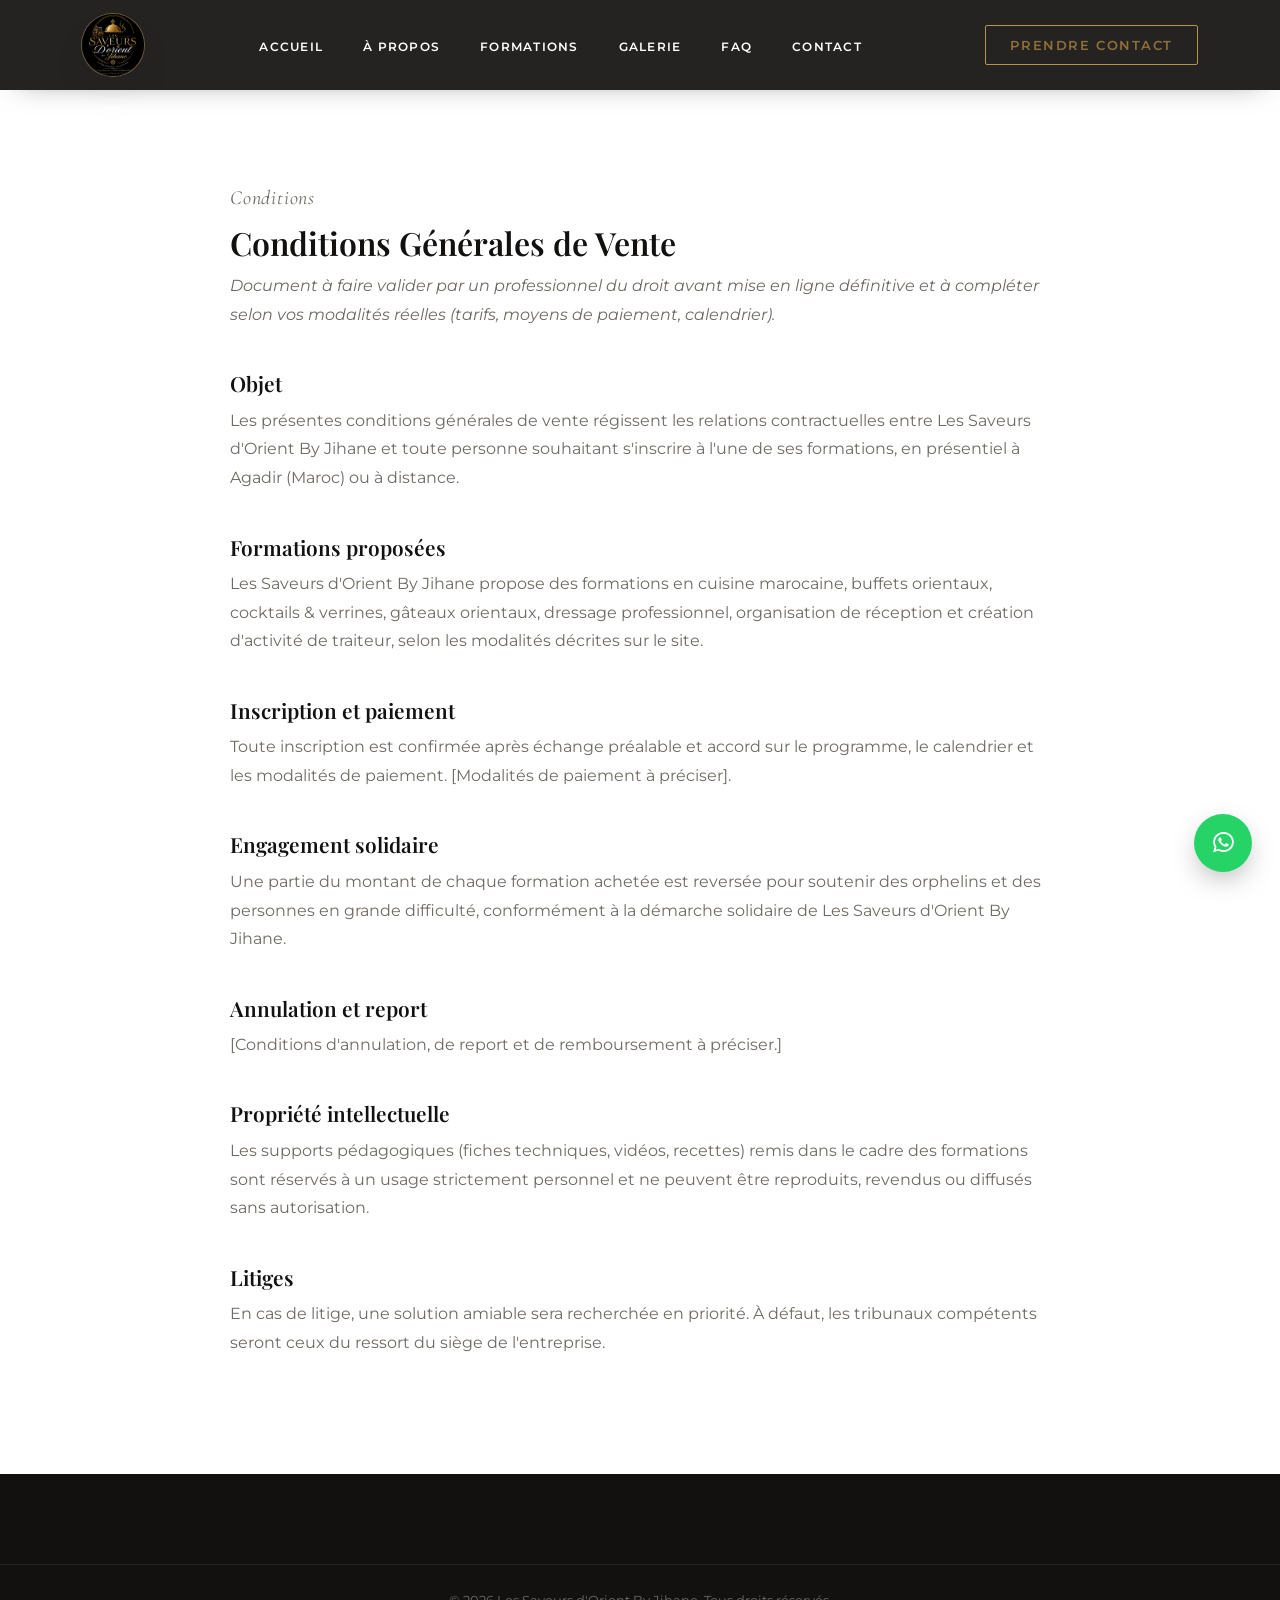
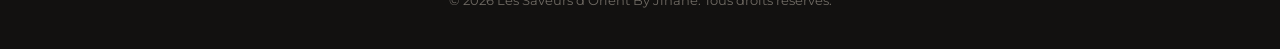
==== commit 5d7c1c90: "Restaure le design original élégant, avec les photos de formation en présentiel Le commit précédent " ====
--- a/cgv.html
+++ b/cgv.html
@@ -1,52 +1,87 @@
 <!DOCTYPE html>
 <html lang="fr">
 <head>
-  <meta charset="UTF-8" />
-  <meta name="viewport" content="width=device-width, initial-scale=1.0" />
-  <title>Conditions générales de vente | Les Saveurs d'Orient By Jihane</title>
-  <meta name="robots" content="noindex" />
-  <link rel="preconnect" href="https://fonts.googleapis.com" />
-  <link href="https://fonts.googleapis.com/css2?family=Playfair+Display:wght@400;600;700&family=Montserrat:wght@400;500;600&display=swap" rel="stylesheet" />
-  <link rel="stylesheet" href="https://cdnjs.cloudflare.com/ajax/libs/font-awesome/6.5.0/css/all.min.css" />
-  <link rel="stylesheet" href="css/style.css" />
+<meta charset="UTF-8">
+<meta name="viewport" content="width=device-width, initial-scale=1.0">
+<title>Conditions Générales de Vente | Les Saveurs d'Orient By Jihane</title>
+<meta name="robots" content="noindex, follow">
+<link rel="preconnect" href="https://fonts.googleapis.com">
+<link href="https://fonts.googleapis.com/css2?family=Playfair+Display:ital,wght@0,500;0,600;0,700;1,500&family=Cormorant+Garamond:ital,wght@0,500;1,500;1,600&family=Montserrat:wght@300;400;500;600;700&display=swap" rel="stylesheet">
+<link href="https://unpkg.com/boxicons@2.1.4/css/boxicons.min.css" rel="stylesheet">
+<link rel="stylesheet" href="css/style.css">
+<style>
+  .legal{ padding: 180px 0 100px; max-width: 820px; margin:0 auto; }
+  .legal h1{ margin-bottom: .3em; }
+  .legal h2{ font-size: 1.3rem; margin-top: 2em; }
+  .legal p, .legal li{ color: var(--c-text-light); }
+  .legal ul{ padding-left: 20px; list-style: disc; margin-bottom: 1em; }
+</style>
 </head>
-<body>
-  <header class="navbar scrolled" style="position:relative;top:0;">
-    <div class="container nav-inner">
-      <a href="index.html" class="logo">
-        <span class="logo-mark"><i class="fa-solid fa-mortar-pestle"></i></span>
-        <span class="logo-text">Les Saveurs d'<span>Orient</span><small>By Jihane</small></span>
-      </a>
+<body class="is-loading">
+<div class="preloader" aria-hidden="true"><span class="preloader__mark">LS<span>O</span></span></div>
+
+<header class="site-header is-scrolled" id="site-header">
+  <div class="container site-header__inner">
+    <a href="index.html#accueil" class="logo">
+      <img src="images/logo.jpeg" alt="Les Saveurs d'Orient By Jihane" class="logo__img">
+    </a>
+    <nav class="main-nav" id="main-nav">
+      <ul>
+        <li><a href="index.html#accueil" class="nav-link">Accueil</a></li>
+        <li><a href="index.html#apropos" class="nav-link">À propos</a></li>
+        <li><a href="index.html#formations" class="nav-link">Formations</a></li>
+        <li><a href="index.html#galerie" class="nav-link">Galerie</a></li>
+        <li><a href="index.html#faq" class="nav-link">FAQ</a></li>
+        <li><a href="index.html#contact" class="nav-link">Contact</a></li>
+      </ul>
+    </nav>
+    <a href="index.html#contact" class="btn btn--gold-outline btn--small header-cta">Prendre contact</a>
+    <button class="nav-toggle" id="nav-toggle" aria-label="Ouvrir le menu" aria-expanded="false"><span></span><span></span><span></span></button>
+  </div>
+</header>
+
+<main class="container legal">
+  <p class="section-eyebrow">Conditions</p>
+  <h1>Conditions Générales de Vente</h1>
+  <p><em>Document à faire valider par un professionnel du droit avant mise en ligne définitive et à compléter selon vos modalités réelles (tarifs, moyens de paiement, calendrier).</em></p>
+
+  <h2>Objet</h2>
+  <p>Les présentes conditions générales de vente régissent les relations contractuelles entre Les Saveurs d'Orient By Jihane et toute personne souhaitant s'inscrire à l'une de ses formations, en présentiel à Agadir (Maroc) ou à distance.</p>
+
+  <h2>Formations proposées</h2>
+  <p>Les Saveurs d'Orient By Jihane propose des formations en cuisine marocaine, buffets orientaux, cocktails &amp; verrines, gâteaux orientaux, dressage professionnel, organisation de réception et création d'activité de traiteur, selon les modalités décrites sur le site.</p>
+
+  <h2>Inscription et paiement</h2>
+  <p>Toute inscription est confirmée après échange préalable et accord sur le programme, le calendrier et les modalités de paiement. [Modalités de paiement à préciser].</p>
+
+  <h2>Engagement solidaire</h2>
+  <p>Une partie du montant de chaque formation achetée est reversée pour soutenir des orphelins et des personnes en grande difficulté, conformément à la démarche solidaire de Les Saveurs d'Orient By Jihane.</p>
+
+  <h2>Annulation et report</h2>
+  <p>[Conditions d'annulation, de report et de remboursement à préciser.]</p>
+
+  <h2>Propriété intellectuelle</h2>
+  <p>Les supports pédagogiques (fiches techniques, vidéos, recettes) remis dans le cadre des formations sont réservés à un usage strictement personnel et ne peuvent être reproduits, revendus ou diffusés sans autorisation.</p>
+
+  <h2>Litiges</h2>
+  <p>En cas de litige, une solution amiable sera recherchée en priorité. À défaut, les tribunaux compétents seront ceux du ressort du siège de l'entreprise.</p>
+</main>
+
+<footer class="site-footer">
+  <div class="footer-bottom">
+    <div class="container">
+      <p>&copy; <span id="year"></span> Les Saveurs d'Orient By Jihane. Tous droits réservés.</p>
     </div>
-  </header>
+  </div>
+</footer>
 
-  <div class="container legal-page">
-    <a href="index.html" class="legal-back"><i class="fa-solid fa-arrow-left"></i> Retour à l'accueil</a>
-    <h1>Conditions générales de vente</h1>
+<a href="https://wa.me/212600000000" target="_blank" rel="noopener" class="whatsapp-float" aria-label="Contacter sur WhatsApp"><i class='bx bxl-whatsapp'></i></a>
 
-    <h2>Objet</h2>
-    <p>Les présentes conditions générales de vente régissent les formations proposées par Les Saveurs d'Orient By Jihane, en présentiel à Agadir (Maroc) ou à distance.</p>
-
-    <h2>Formations proposées</h2>
-    <p>Les Saveurs d'Orient By Jihane propose des formations à la cuisine marocaine, aux buffets orientaux, au dressage professionnel et à la création d'une activité de traiteur, selon les modalités décrites sur le site.</p>
-
-    <h2>Inscription et paiement</h2>
-    <p>Toute inscription à une formation fait l'objet d'un échange préalable avec Jihane afin de définir le contenu, la durée et le tarif adaptés au projet de l'élève. Les modalités de paiement sont communiquées lors de cet échange.</p>
-
-    <h2>Engagement solidaire</h2>
-    <p>Une partie du montant de chaque formation achetée est reversée pour soutenir des orphelins et des personnes en grande difficulté, conformément à l'engagement solidaire de Les Saveurs d'Orient By Jihane.</p>
-
-    <h2>Annulation</h2>
-    <p>Les conditions d'annulation et de report sont précisées individuellement lors de la confirmation de l'inscription.</p>
-
-    <h2>Contact</h2>
-    <p>Pour toute question relative aux présentes conditions, contactez-nous via le formulaire de contact du site.</p>
-  </div>
-
-  <footer class="footer" style="padding-top:40px;">
-    <div class="footer-bottom">
-      <p>&copy; 2026 Les Saveurs d'Orient By Jihane. Tous droits réservés.</p>
-    </div>
-  </footer>
+<script>document.getElementById('year').textContent = new Date().getFullYear();
+document.getElementById('nav-toggle').addEventListener('click', function(){
+  document.getElementById('main-nav').classList.toggle('is-open');
+});
+window.addEventListener('load', function(){ document.body.classList.remove('is-loading'); });
+</script>
 </body>
 </html>
--- a/css/style.css
+++ b/css/style.css
@@ -1,1234 +1,777 @@
-/* ============================================================
-   LES SAVEURS D'ORIENT BY JIHANE – Stylesheet
-   ============================================================ */
-
-*, *::before, *::after { box-sizing: border-box; margin: 0; padding: 0; }
-
-:root {
-  --black:       #0c0c0d;
-  --black-2:     #17161a;
-  --black-soft:  #232128;
-  --white:       #ffffff;
-  --cream:       #faf7f1;
-  --gold:        #c9a227;
-  --gold-light:  #e6c878;
-  --gold-dark:   #9c7a1a;
-  --text:        #1c1a17;
-  --text-light:  #6b665f;
-  --shadow-sm:   0 2px 10px rgba(0,0,0,.06);
-  --shadow-md:   0 14px 44px rgba(0,0,0,.10);
-  --shadow-lg:   0 28px 70px rgba(0,0,0,.18);
-  --radius:      18px;
-  --radius-sm:   12px;
-  --transition:  .35s cubic-bezier(.4,0,.2,1);
-}
-
-html { scroll-behavior: smooth; }
-
-body {
-  font-family: 'Montserrat', sans-serif;
-  color: var(--text);
-  background: var(--white);
-  line-height: 1.75;
+/* =========================================================
+   LES SAVEURS D'ORIENT BY JIHANE — STYLE PRINCIPAL
+   Palette : Blanc / Noir / Doré discret
+   ========================================================= */
+
+:root{
+  --c-black: #121110;
+  --c-black-soft: #1c1a18;
+  --c-white: #ffffff;
+  --c-cream: #faf6ef;
+  --c-cream-dark: #f2ead9;
+  --c-text: #2b2723;
+  --c-text-light: #6f6a63;
+  --c-gold: #b6934f;
+  --c-gold-light: #d9bd85;
+  --c-gold-dark: #8f7038;
+  --c-border: rgba(182,147,79,.25);
+
+  --font-display: 'Playfair Display', serif;
+  --font-script: 'Cormorant Garamond', serif;
+  --font-body: 'Montserrat', sans-serif;
+
+  --container-w: 1180px;
+  --transition: .45s cubic-bezier(.25,.8,.25,1);
+  --shadow-soft: 0 20px 50px -20px rgba(18,17,16,.25);
+  --shadow-gold: 0 10px 30px -10px rgba(182,147,79,.45);
+}
+
+*,*::before,*::after{ box-sizing: border-box; }
+html{ scroll-behavior: smooth; }
+body{
+  margin:0;
+  font-family: var(--font-body);
+  color: var(--c-text);
+  background: var(--c-white);
+  -webkit-font-smoothing: antialiased;
   overflow-x: hidden;
-}
-
-img { max-width: 100%; display: block; }
-a  { text-decoration: none; color: inherit; }
-ul { list-style: none; }
-
-.container {
-  max-width: 1200px;
-  margin: 0 auto;
-  padding: 0 24px;
-}
-
-.section-tag {
-  display: inline-block;
-  font-size: .75rem;
-  font-weight: 600;
-  letter-spacing: .16em;
-  text-transform: uppercase;
-  color: var(--gold-dark);
-  background: rgba(201,162,39,.1);
-  padding: 6px 18px;
-  border-radius: 50px;
-  margin-bottom: 18px;
-}
-.section-tag.light { color: var(--gold-light); background: rgba(255,255,255,.08); }
-
-.section-title {
-  font-family: 'Playfair Display', serif;
-  font-size: clamp(2rem, 4vw, 2.9rem);
-  font-weight: 700;
-  line-height: 1.2;
-  color: var(--black);
-  margin-bottom: 18px;
-}
-.section-title.light { color: var(--white); }
-
-.section-subtitle, .section-body {
-  font-size: 1.02rem;
-  color: var(--text-light);
-  max-width: 600px;
-}
-.section-subtitle { margin-bottom: 8px; }
-.section-body { margin-bottom: 18px; }
-
-.section-header {
-  text-align: center;
-  margin-bottom: 68px;
-}
-.section-header .section-subtitle,
-.section-header .section-body { margin: 14px auto 0; }
+  opacity: 1;
+  transition: opacity .6s ease;
+}
+body.is-loading{ opacity: 0; }
+
+img{ max-width:100%; display:block; }
+a{ color:inherit; text-decoration:none; }
+ul{ list-style:none; margin:0; padding:0; }
+button{ font-family:inherit; cursor:pointer; background:none; border:none; }
+h1,h2,h3,h4{ font-family: var(--font-display); font-weight:600; color: var(--c-black); margin:0 0 .5em; line-height:1.2; }
+p{ margin:0 0 1em; line-height:1.8; color: var(--c-text-light); }
+
+.container{ max-width: var(--container-w); margin:0 auto; padding:0 32px; }
+.container--narrow{ max-width: 820px; }
+
+.section{ padding: 130px 0; }
+.section--dark{ background: var(--c-black); }
+.section--dark p, .section--dark h2, .section--dark h3, .section--dark h4{ color: var(--c-white); }
+.section--dark .section-eyebrow{ color: var(--c-gold-light); }
+.section--cream{ background: var(--c-cream); }
+
+.center{ text-align:center; margin-left:auto; margin-right:auto; }
+
+.section-eyebrow{
+  font-family: var(--font-script);
+  font-style: italic;
+  font-size: 1.25rem;
+  color: var(--c-gold-dark);
+  letter-spacing: .04em;
+  margin-bottom: .4em;
+}
+h2{ font-size: clamp(2rem, 3.4vw, 2.8rem); }
+.gold-text{ color: var(--c-gold-dark); }
+
+/* ---------- Reveal on scroll ---------- */
+[data-reveal]{ opacity:0; transform: translateY(36px); transition: opacity .9s ease, transform .9s ease; }
+[data-reveal].in-view{ opacity:1; transform: translateY(0); }
 
 /* ---------- Buttons ---------- */
-.btn-primary {
-  display: inline-flex;
-  align-items: center;
-  gap: 10px;
-  background: linear-gradient(135deg, var(--gold-light) 0%, var(--gold) 55%, var(--gold-dark) 100%);
-  color: var(--black);
-  font-weight: 600;
-  font-size: .92rem;
-  letter-spacing: .02em;
-  padding: 13px 30px;
-  border-radius: 50px;
-  border: none;
-  cursor: pointer;
-  transition: var(--transition);
-  box-shadow: 0 6px 24px rgba(201,162,39,.35);
-}
-.btn-primary:hover {
-  transform: translateY(-2px);
-  box-shadow: 0 10px 32px rgba(201,162,39,.5);
-}
-.btn-outline {
-  display: inline-flex;
-  align-items: center;
-  gap: 10px;
-  background: transparent;
-  color: var(--white);
-  font-weight: 600;
-  font-size: .92rem;
-  padding: 12px 30px;
-  border-radius: 50px;
-  border: 1.5px solid rgba(255,255,255,.45);
-  cursor: pointer;
-  transition: var(--transition);
-}
-.btn-outline:hover {
-  border-color: var(--gold-light);
-  color: var(--gold-light);
-  background: rgba(255,255,255,.06);
-}
-.btn-lg { padding: 16px 38px; font-size: 1rem; }
-.btn-full { width: 100%; justify-content: center; }
-
-
-/* ============================================================
-   PHOTO FRAME (placeholder haut de gamme pour les photos)
-   ============================================================ */
-.photo-frame {
-  position: relative;
-  overflow: hidden;
-  background:
-    radial-gradient(circle at 30% 20%, rgba(201,162,39,.16) 0%, transparent 55%),
-    linear-gradient(135deg, var(--black-2) 0%, var(--black) 100%);
-  display: flex;
-  align-items: center;
-  justify-content: center;
-}
-.photo-frame::before {
-  content: '';
-  position: absolute;
-  inset: 0;
-  background-image: url("data:image/svg+xml,%3Csvg width='60' height='60' viewBox='0 0 60 60' xmlns='http://www.w3.org/2000/svg'%3E%3Cg fill='none' fill-rule='evenodd'%3E%3Cg fill='%23C9A227' fill-opacity='0.14'%3E%3Cpath d='M36 34v-4h-2v4h-4v2h4v4h2v-4h4v-2h-4zm0-30V0h-2v4h-4v2h4v4h2V6h4V4h-4zM6 34v-4H4v4H0v2h4v4h2v-4h4v-2H6zM6 4V0H4v4H0v2h4v4h2V6h4V4H6z'/%3E%3C/g%3E%3C/g%3E%3C/svg%3E");
-}
-.photo-frame img {
-  position: absolute;
-  inset: 0;
-  width: 100%;
-  height: 100%;
-  object-fit: cover;
-  z-index: 1;
-}
-.photo-frame .frame-label {
-  position: relative;
-  z-index: 0;
-  color: var(--gold-light);
-  font-family: 'Playfair Display', serif;
-  font-size: .85rem;
-  letter-spacing: .1em;
-  text-transform: uppercase;
-  text-align: center;
-  padding: 0 24px;
-  display: flex;
-  flex-direction: column;
-  align-items: center;
-  gap: 12px;
-}
-.photo-frame .frame-label i { font-size: 1.9rem; color: var(--gold); }
-
-
-/* ============================================================
-   TOPBAR
-   ============================================================ */
-.topbar {
-  background: var(--black);
-  padding: 9px 0;
-}
-.topbar-inner {
-  display: flex;
-  align-items: center;
-  justify-content: center;
-  gap: 20px;
-  flex-wrap: wrap;
-  font-size: .78rem;
-  color: rgba(255,255,255,.75);
-  letter-spacing: .02em;
-}
-.topbar-inner i { color: var(--gold); margin-right: 4px; }
-.topbar-sep { color: rgba(255,255,255,.3); }
-
-
-/* ============================================================
-   NAVBAR
-   ============================================================ */
-.navbar {
-  position: fixed;
-  top: 34px; left: 0; right: 0;
-  z-index: 1000;
-  padding: 20px 0;
-  transition: var(--transition);
-}
-.navbar.scrolled {
-  top: 0;
-  background: rgba(12,12,13,.94);
-  backdrop-filter: blur(14px);
-  padding: 14px 0;
-  box-shadow: 0 2px 24px rgba(0,0,0,.3);
-}
-.nav-inner {
-  display: flex;
-  align-items: center;
-  justify-content: space-between;
-  gap: 24px;
-}
-.logo {
-  display: flex;
-  align-items: center;
-  gap: 12px;
-}
-.logo-mark {
-  width: 42px; height: 42px;
-  background: linear-gradient(135deg, var(--gold-light), var(--gold-dark));
-  border-radius: 10px;
-  display: flex; align-items: center; justify-content: center;
-  font-size: 1.15rem;
-  color: var(--black);
-  flex-shrink: 0;
-}
-.logo-text {
-  font-family: 'Playfair Display', serif;
-  font-size: 1.3rem;
-  font-weight: 700;
-  color: var(--white);
-  display: flex;
-  flex-direction: column;
-  line-height: 1.15;
-}
-.logo-text span { color: var(--gold-light); }
-.logo-text small {
-  font-family: 'Montserrat', sans-serif;
-  font-size: .62rem;
-  font-weight: 500;
-  letter-spacing: .18em;
-  text-transform: uppercase;
-  color: rgba(255,255,255,.55);
-}
-
-.nav-links {
-  display: flex;
-  align-items: center;
-  gap: 32px;
-}
-.nav-links a {
-  font-size: .88rem;
-  font-weight: 500;
-  color: rgba(255,255,255,.8);
-  transition: var(--transition);
-  position: relative;
-}
-.nav-links a::after {
-  content: '';
-  position: absolute;
-  bottom: -6px; left: 0;
-  width: 0; height: 1.5px;
-  background: var(--gold);
-  transition: var(--transition);
-}
-.nav-links a:hover { color: var(--white); }
-.nav-links a:hover::after { width: 100%; }
-
-.nav-cta { padding: 11px 26px; font-size: .86rem; }
-
-.hamburger {
-  display: none;
-  flex-direction: column;
-  gap: 5px;
-  background: none;
-  border: none;
-  cursor: pointer;
-  padding: 4px;
-}
-.hamburger span {
-  display: block;
-  width: 24px; height: 2px;
-  background: var(--white);
-  border-radius: 2px;
-  transition: var(--transition);
-}
-
-
-/* ============================================================
-   HERO
-   ============================================================ */
-.hero {
-  position: relative;
-  min-height: 100vh;
-  display: flex;
-  align-items: center;
-  overflow: hidden;
-}
-.hero-bg { position: absolute; inset: 0; }
-.hero-overlay {
-  position: absolute;
-  inset: 0;
-  background: linear-gradient(135deg, rgba(12,12,13,.86) 0%, rgba(12,12,13,.68) 55%, rgba(12,12,13,.55) 100%);
-}
-.hero-content {
-  position: relative;
-  z-index: 2;
-  padding-top: 170px;
-  padding-bottom: 120px;
-  max-width: 740px;
-}
-.hero-badge {
-  display: inline-flex;
-  align-items: center;
-  gap: 10px;
-  font-size: .8rem;
-  font-weight: 500;
-  color: var(--gold-light);
-  background: rgba(201,162,39,.15);
-  border: 1px solid rgba(201,162,39,.35);
-  padding: 9px 20px;
-  border-radius: 50px;
-  margin-bottom: 30px;
-}
-.hero-title {
-  font-family: 'Playfair Display', serif;
-  font-size: clamp(2.6rem, 6vw, 4.4rem);
-  font-weight: 700;
-  color: var(--white);
-  line-height: 1.15;
-  margin-bottom: 26px;
-}
-.hero-title .accent { color: var(--gold-light); display: block; }
-.hero-subtitle {
-  font-size: 1.12rem;
-  color: rgba(255,255,255,.78);
-  margin-bottom: 44px;
-  max-width: 580px;
-}
-.hero-actions { display: flex; gap: 18px; flex-wrap: wrap; }
-.scroll-down {
-  position: absolute;
-  bottom: 40px;
-  left: 50%;
-  transform: translateX(-50%);
-  z-index: 2;
-  color: rgba(255,255,255,.5);
-  font-size: 1.2rem;
-  animation: bounce 2s infinite;
-}
-@keyframes bounce {
-  0%,100% { transform: translateX(-50%) translateY(0); }
-  50%      { transform: translateX(-50%) translateY(8px); }
-}
-
-
-/* ============================================================
-   ABOUT
-   ============================================================ */
-.about { padding: 130px 0; background: var(--white); }
-.about-grid {
-  display: grid;
-  grid-template-columns: 1fr 1.15fr;
-  gap: 84px;
-  align-items: center;
-}
-.about-visual { position: relative; }
-.about-img-wrap {
-  aspect-ratio: 4/5;
-  border-radius: var(--radius);
-}
-.about-pattern {
-  position: absolute;
-  top: -22px; left: -22px;
-  width: 140px; height: 140px;
-  background: radial-gradient(circle, var(--gold) 1.5px, transparent 1.5px);
-  background-size: 18px 18px;
-  opacity: .35;
-  z-index: -1;
-}
-.about-values {
-  display: grid;
-  grid-template-columns: 1fr 1fr;
-  gap: 16px;
-  margin-top: 32px;
-}
-.value-item {
-  display: flex;
-  align-items: center;
-  gap: 12px;
-  background: var(--cream);
-  padding: 15px 18px;
-  border-radius: var(--radius-sm);
-  font-weight: 600;
-  font-size: .9rem;
-  color: var(--text);
-  transition: var(--transition);
-}
-.value-item:hover {
-  background: linear-gradient(135deg, rgba(201,162,39,.12), rgba(201,162,39,.06));
-  transform: translateY(-2px);
-}
-.value-item i { color: var(--gold-dark); font-size: 1.1rem; }
-
-
-/* ============================================================
-   MISSION
-   ============================================================ */
-.mission { padding: 130px 0; background: var(--cream); }
-.mission-grid {
-  display: grid;
-  grid-template-columns: repeat(4, 1fr);
-  gap: 22px;
-}
-.mission-card {
-  background: var(--white);
-  border-radius: var(--radius);
-  padding: 34px 26px;
-  transition: var(--transition);
-  border: 1px solid rgba(0,0,0,.05);
-  text-align: center;
-}
-.mission-card:hover { transform: translateY(-6px); box-shadow: var(--shadow-lg); }
-.mission-card.featured { background: linear-gradient(135deg, var(--black) 0%, var(--black-2) 100%); }
-.mission-card.featured h3 { color: var(--white); }
-.mc-icon {
-  width: 58px; height: 58px;
-  margin: 0 auto 20px;
-  background: linear-gradient(135deg, rgba(201,162,39,.15), rgba(201,162,39,.06));
-  border-radius: 14px;
-  display: flex; align-items: center; justify-content: center;
-  font-size: 1.35rem;
-  color: var(--gold-dark);
-}
-.mission-card.featured .mc-icon { background: rgba(230,200,120,.18); color: var(--gold-light); }
-.mission-card h3 {
-  font-family: 'Playfair Display', serif;
-  font-size: 1.05rem;
-  font-weight: 600;
-  color: var(--black);
-  line-height: 1.4;
-}
-
-
-/* ============================================================
-   SOLIDARITÉ
-   ============================================================ */
-.solidarite {
-  padding: 120px 0;
-  background: linear-gradient(135deg, var(--black) 0%, var(--black-2) 100%);
-  position: relative;
-  overflow: hidden;
-}
-.solidarite::before {
-  content: '';
-  position: absolute;
-  inset: 0;
-  background-image: url("data:image/svg+xml,%3Csvg width='80' height='80' viewBox='0 0 80 80' xmlns='http://www.w3.org/2000/svg'%3E%3Cg fill='none'%3E%3Cg fill='%23C9A227' fill-opacity='0.05'%3E%3Cpath d='M0 0h40v40H0V0zm40 40h40v40H40V40z'/%3E%3C/g%3E%3C/g%3E%3C/svg%3E");
-}
-.solidarite-inner {
-  position: relative;
-  max-width: 720px;
-  text-align: center;
-  display: flex;
-  flex-direction: column;
-  align-items: center;
-}
-.solidarite-icon {
-  width: 84px; height: 84px;
-  background: rgba(201,162,39,.15);
-  border: 1px solid rgba(201,162,39,.3);
-  border-radius: 50%;
-  display: flex; align-items: center; justify-content: center;
-  font-size: 2.1rem;
-  color: var(--gold-light);
-  margin-bottom: 28px;
-}
-.solidarite-text {
-  font-size: 1.05rem;
-  color: rgba(255,255,255,.78);
-  line-height: 1.85;
-  margin-bottom: 20px;
-}
-.solidarite-badge {
-  display: inline-flex;
-  align-items: center;
-  gap: 10px;
-  margin-top: 12px;
-  font-size: .85rem;
-  font-weight: 600;
-  color: var(--black);
-  background: linear-gradient(135deg, var(--gold-light), var(--gold));
-  padding: 12px 26px;
-  border-radius: 50px;
-}
-
-
-/* ============================================================
-   PUBLIC CIBLE
-   ============================================================ */
-.public { padding: 130px 0; background: var(--white); }
-.public-grid {
-  display: grid;
-  grid-template-columns: repeat(4, 1fr);
-  gap: 20px;
-}
-.public-card {
-  background: var(--cream);
-  border-radius: var(--radius-sm);
-  padding: 30px 20px;
-  display: flex;
-  flex-direction: column;
-  align-items: center;
-  gap: 14px;
-  text-align: center;
-  font-weight: 600;
-  font-size: .92rem;
-  transition: var(--transition);
-}
-.public-card:hover { transform: translateY(-4px); box-shadow: var(--shadow-md); background: var(--white); border: 1px solid rgba(201,162,39,.25); }
-.public-card i { font-size: 1.6rem; color: var(--gold-dark); }
-.public-card-wide { grid-column: span 2; }
-
-
-/* ============================================================
-   MODALITÉS
-   ============================================================ */
-.modalites { padding: 130px 0; background: var(--cream); }
-.modalites-grid {
-  display: grid;
-  grid-template-columns: 1fr 1fr;
-  gap: 32px;
-}
-.modalite-card {
-  background: var(--white);
-  border-radius: var(--radius);
-  padding: 46px 40px;
-  border: 1px solid rgba(0,0,0,.05);
-}
-.modalite-featured {
-  background: linear-gradient(135deg, var(--black) 0%, var(--black-2) 100%);
-  color: var(--white);
-}
-.modalite-icon {
-  width: 62px; height: 62px;
-  background: rgba(201,162,39,.12);
-  border-radius: 16px;
-  display: flex; align-items: center; justify-content: center;
-  font-size: 1.5rem;
-  color: var(--gold-dark);
-  margin-bottom: 24px;
-}
-.modalite-featured .modalite-icon { background: rgba(230,200,120,.18); color: var(--gold-light); }
-.modalite-card h3 {
-  font-family: 'Playfair Display', serif;
-  font-size: 1.5rem;
-  font-weight: 700;
-  margin-bottom: 8px;
-}
-.modalite-loc {
-  font-size: .82rem;
-  font-weight: 700;
-  letter-spacing: .1em;
-  text-transform: uppercase;
-  color: var(--gold-dark);
-  margin-bottom: 18px;
-}
-.modalite-featured .modalite-loc { color: var(--gold-light); }
-.modalite-card > p { font-size: .96rem; color: var(--text-light); }
-.modalite-featured > p { color: rgba(255,255,255,.75); }
-.modalite-list { display: flex; flex-direction: column; gap: 10px; margin-top: 16px; }
-.modalite-list li { display: flex; align-items: center; gap: 10px; font-size: .93rem; color: rgba(255,255,255,.85); }
-.modalite-list li i { color: var(--gold-light); font-size: .8rem; }
-
-
-/* ============================================================
-   POURQUOI
-   ============================================================ */
-.pourquoi { padding: 130px 0; background: var(--white); }
-.pourquoi-grid {
-  display: grid;
-  grid-template-columns: repeat(4, 1fr);
-  gap: 20px;
-}
-.pourquoi-card {
-  display: flex;
-  align-items: center;
-  gap: 14px;
-  background: var(--cream);
-  padding: 22px 22px;
-  border-radius: var(--radius-sm);
-  font-weight: 600;
-  font-size: .92rem;
-  transition: var(--transition);
-}
-.pourquoi-card:hover { transform: translateY(-3px); box-shadow: var(--shadow-sm); }
-.pourquoi-card i { color: var(--gold-dark); font-size: 1.2rem; flex-shrink: 0; }
-
-
-/* ============================================================
-   PROGRAMME
-   ============================================================ */
-.programme {
-  padding: 130px 0;
-  background: linear-gradient(135deg, var(--black) 0%, var(--black-2) 100%);
-}
-.programme-cols {
-  display: grid;
-  grid-template-columns: repeat(3, 1fr);
-  gap: 40px;
-}
-.programme-col h3 {
-  font-family: 'Playfair Display', serif;
-  font-size: 1.2rem;
-  font-weight: 600;
-  color: var(--gold-light);
-  margin-bottom: 22px;
-  display: flex;
-  align-items: center;
-  gap: 10px;
-  padding-bottom: 16px;
-  border-bottom: 1px solid rgba(255,255,255,.1);
-}
-.programme-col ul { display: flex; flex-direction: column; gap: 13px; }
-.programme-col li {
-  display: flex;
-  align-items: center;
-  gap: 10px;
-  font-size: .93rem;
-  color: rgba(255,255,255,.82);
-}
-.programme-col li i { color: var(--gold); font-size: .78rem; }
-
-
-/* ============================================================
-   FORMATIONS
-   ============================================================ */
-.formations { padding: 130px 0; background: var(--cream); }
-.formations-grid {
-  display: grid;
-  grid-template-columns: repeat(4, 1fr);
-  gap: 24px;
-}
-.formation-card {
-  background: var(--white);
-  border-radius: var(--radius);
-  padding: 36px 28px;
-  border: 1px solid rgba(0,0,0,.05);
-  transition: var(--transition);
-  display: flex;
-  flex-direction: column;
-  gap: 14px;
-}
-.formation-card:hover { transform: translateY(-6px); box-shadow: var(--shadow-lg); border-color: transparent; }
-.formation-icon {
-  width: 56px; height: 56px;
-  background: linear-gradient(135deg, rgba(201,162,39,.15), rgba(201,162,39,.06));
-  border-radius: 14px;
-  display: flex; align-items: center; justify-content: center;
-  font-size: 1.35rem;
-  color: var(--gold-dark);
-}
-.formation-card h3 {
-  font-family: 'Playfair Display', serif;
-  font-size: 1.15rem;
-  font-weight: 700;
-  color: var(--black);
-}
-.formation-card p { font-size: .9rem; color: var(--text-light); flex: 1; }
-.formation-link {
-  display: inline-flex;
-  align-items: center;
-  gap: 8px;
-  font-size: .85rem;
-  font-weight: 700;
-  color: var(--gold-dark);
-  transition: var(--transition);
-}
-.formation-link:hover { gap: 12px; color: var(--gold); }
-
-
-/* ============================================================
-   GALERIE
-   ============================================================ */
-.galerie { padding: 130px 0; background: var(--white); }
-.galerie-grid {
-  display: grid;
-  grid-template-columns: repeat(3, 1fr);
-  gap: 18px;
-}
-.galerie-item {
-  aspect-ratio: 1;
-  border-radius: var(--radius-sm);
-  transition: var(--transition);
-}
-.galerie-item:hover { transform: scale(1.02); box-shadow: var(--shadow-md); }
-.galerie-item .frame-label { font-size: .78rem; }
-.galerie-item .frame-label i { font-size: 1.5rem; }
-
-
-/* ============================================================
-   TÉMOIGNAGES
-   ============================================================ */
-.temoignages { padding: 130px 0; background: var(--cream); }
-.temoignages-slider { max-width: 760px; margin: 0 auto; }
-.temoignages-track {
-  position: relative;
-  overflow: hidden;
-}
-.temoignage-card {
-  display: none;
-  background: var(--white);
-  border-radius: var(--radius);
-  padding: 48px 52px;
-  box-shadow: var(--shadow-md);
-  text-align: center;
-}
-.temoignage-card.active { display: block; }
-.temoignage-stars { color: var(--gold); font-size: .95rem; margin-bottom: 20px; display: flex; gap: 4px; justify-content: center; }
-.temoignage-card p {
-  font-family: 'Playfair Display', serif;
-  font-size: 1.2rem;
-  font-style: italic;
-  color: var(--text);
-  line-height: 1.7;
-  margin-bottom: 28px;
-}
-.temoignage-author { display: flex; align-items: center; justify-content: center; gap: 14px; }
-.temoignage-avatar {
-  width: 46px; height: 46px;
-  border-radius: 50%;
-  background: linear-gradient(135deg, var(--gold-light), var(--gold-dark));
-  color: var(--black);
-  display: flex; align-items: center; justify-content: center;
-  font-family: 'Playfair Display', serif;
-  font-weight: 700;
-  font-size: 1.1rem;
-}
-.temoignage-author strong { display: block; font-size: .95rem; color: var(--black); }
-.temoignage-author span { font-size: .82rem; color: var(--text-light); }
-
-.temoignages-nav {
-  display: flex;
-  align-items: center;
-  justify-content: center;
-  gap: 24px;
-  margin-top: 32px;
-}
-.temoignage-btn {
-  width: 42px; height: 42px;
-  border-radius: 50%;
-  border: 1.5px solid rgba(0,0,0,.1);
-  background: var(--white);
-  color: var(--black);
-  cursor: pointer;
-  display: flex; align-items: center; justify-content: center;
-  transition: var(--transition);
-}
-.temoignage-btn:hover { border-color: var(--gold); color: var(--gold-dark); }
-.temoignage-dots { display: flex; gap: 8px; }
-.temoignage-dot {
-  width: 8px; height: 8px;
-  border-radius: 50%;
-  background: rgba(0,0,0,.15);
-  cursor: pointer;
-  transition: var(--transition);
-}
-.temoignage-dot.active { background: var(--gold); width: 22px; border-radius: 5px; }
-
-
-/* ============================================================
-   PODCAST
-   ============================================================ */
-.podcast { padding: 130px 0; background: var(--black); }
-.podcast .section-tag { color: var(--gold); }
-.podcast .section-title { color: #fff; }
-.podcast .section-subtitle { color: rgba(255,255,255,.55); }
-
-.podcast-grid {
-  display: grid;
-  grid-template-columns: 1fr 1fr 1fr;
-  gap: 32px;
-  margin-top: 60px;
-}
-
-/* Carte avec vidéo */
-.podcast-card {
-  background: rgba(255,255,255,.05);
-  border: 1px solid rgba(255,255,255,.08);
-  border-radius: 18px;
-  overflow: hidden;
-  display: flex;
-  flex-direction: column;
-  transition: transform .3s ease, box-shadow .3s ease;
-}
-.podcast-card:hover {
-  transform: translateY(-6px);
-  box-shadow: 0 20px 50px rgba(0,0,0,.4);
-}
-
-/* Wrapper iframe vertical (Short 9:16) */
-.podcast-video-wrap {
-  position: relative;
-  width: 100%;
-  padding-bottom: 177.78%;
-}
-.podcast-video-wrap iframe {
-  position: absolute;
-  inset: 0;
-  width: 100%;
-  height: 100%;
-  border: none;
-  display: block;
-}
-
-.podcast-info {
-  padding: 24px 24px 28px;
-  display: flex;
-  flex-direction: column;
-  gap: 10px;
-  flex: 1;
-}
-.podcast-ep {
-  font-size: .72rem;
-  font-weight: 700;
+.btn{
+  display:inline-flex; align-items:center; justify-content:center;
+  padding: 17px 38px;
+  font-size:.82rem;
+  font-weight:600;
   letter-spacing: .12em;
   text-transform: uppercase;
-  color: var(--gold);
-}
-.podcast-title {
-  font-family: var(--font-serif);
-  font-size: 1.2rem;
-  color: #fff;
-  margin: 0;
-}
-.podcast-desc {
-  font-size: .88rem;
-  color: rgba(255,255,255,.5);
-  line-height: 1.7;
-  flex: 1;
-}
-.podcast-link {
-  display: inline-flex;
-  align-items: center;
-  gap: 8px;
-  font-size: .82rem;
-  font-weight: 600;
-  color: #FF0000;
-  text-decoration: none;
-  transition: opacity .2s;
-  margin-top: 4px;
-}
-.podcast-link:hover { opacity: .75; }
-
-/* Cartes "bientôt" */
-.podcast-coming {
-  justify-content: center;
-  align-items: center;
-  text-align: center;
-  padding: 48px 28px;
-  gap: 16px;
-  border-style: dashed;
-  border-color: rgba(255,255,255,.15);
-  background: transparent;
-}
-.podcast-coming-icon {
-  width: 64px; height: 64px;
-  border-radius: 50%;
-  background: rgba(201,162,39,.12);
-  display: flex; align-items: center; justify-content: center;
-  margin: 0 auto;
-  font-size: 1.6rem;
-  color: var(--gold);
-}
-.podcast-coming .podcast-ep { display: block; }
-.podcast-coming .podcast-title { color: rgba(255,255,255,.4); font-size: 1rem; }
-.podcast-coming .podcast-desc { color: rgba(255,255,255,.25); font-size: .82rem; }
-
-@media (max-width: 1024px) {
-  .podcast-grid { grid-template-columns: 1fr 1fr; }
-  .podcast-coming:last-child { display: none; }
-}
-@media (max-width: 600px) {
-  .podcast-grid { grid-template-columns: 1fr; }
-  .podcast-coming { display: none; }
-}
-
-/* ============================================================
-   FAQ
-   ============================================================ */
-.faq { padding: 130px 0; background: var(--white); }
-.faq-list { max-width: 800px; margin: 0 auto; display: flex; flex-direction: column; gap: 14px; }
-.faq-item {
-  border: 1px solid rgba(0,0,0,.08);
-  border-radius: var(--radius-sm);
+  border-radius: 2px;
+  transition: all var(--transition);
+  border: 1px solid transparent;
+  white-space: nowrap;
+}
+.btn--small{ padding: 11px 24px; }
+.btn--gold{
+  background: linear-gradient(135deg, var(--c-gold-light), var(--c-gold) 55%, var(--c-gold-dark));
+  color: var(--c-black);
+  box-shadow: var(--shadow-gold);
+}
+.btn--gold:hover{ transform: translateY(-3px); box-shadow: 0 16px 36px -10px rgba(182,147,79,.6); }
+.btn--outline{ border-color: rgba(255,255,255,.7); color: var(--c-white); }
+.hero .btn--outline:hover{ background: rgba(255,255,255,.12); }
+.btn--gold-outline{ border-color: var(--c-gold); color: var(--c-gold-dark); }
+.btn--gold-outline:hover{ background: var(--c-gold); color: var(--c-black); }
+
+/* =========================================================
+   PRELOADER
+   ========================================================= */
+.preloader{
+  position: fixed; inset:0; z-index: 9999;
+  background: var(--c-black);
+  display:flex; align-items:center; justify-content:center;
+  transition: opacity .6s ease, visibility .6s ease;
+}
+.preloader__mark{
+  font-family: var(--font-display); font-size: 2.2rem; letter-spacing:.3em;
+  color: var(--c-white);
+}
+.preloader__mark span{ color: var(--c-gold); }
+body:not(.is-loading) .preloader{ opacity:0; visibility:hidden; }
+
+/* =========================================================
+   HEADER
+   ========================================================= */
+.site-header{
+  position: fixed; top:0; left:0; right:0; z-index: 1000;
+  padding: 26px 0;
+  transition: all var(--transition);
+}
+.site-header__inner{ display:flex; align-items:center; justify-content:space-between; gap: 24px; }
+
+.logo{ display:flex; align-items:center; line-height:1; }
+.logo__img{
+  height: 62px; width: 62px; border-radius:50%; object-fit: cover;
+  box-shadow: 0 0 0 1px rgba(182,147,79,.5), var(--shadow-soft);
+  transition: box-shadow var(--transition), transform var(--transition);
+}
+.logo:hover .logo__img{ box-shadow: 0 0 0 1px var(--c-gold), 0 0 24px -4px rgba(182,147,79,.6); transform: scale(1.04); }
+.logo__img--footer{ height: 88px; width: 88px; }
+
+.main-nav ul{ display:flex; gap: 40px; }
+.nav-link{
+  font-size: .78rem; letter-spacing: .1em; text-transform: uppercase; font-weight:600;
+  color: var(--c-white); position:relative; padding: 6px 0; transition: color var(--transition);
+}
+.nav-link::after{
+  content:''; position:absolute; left:0; bottom:0; width:0; height:1px; background: var(--c-gold);
+  transition: width var(--transition);
+}
+.nav-link:hover::after, .nav-link:hover{ color: var(--c-gold-light); }
+.nav-link:hover::after{ width:100%; }
+
+.header-cta{ margin-left: 8px; }
+
+.site-header.is-scrolled{
+  background: rgba(18,17,16,.92);
+  backdrop-filter: blur(10px);
+  padding: 14px 0;
+  box-shadow: 0 10px 30px -20px rgba(0,0,0,.5);
+}
+
+.nav-toggle{ display:none; flex-direction:column; gap:5px; width: 28px; }
+.nav-toggle span{ height:1px; background: var(--c-white); width:100%; transition: all var(--transition); }
+
+/* =========================================================
+   HERO
+   ========================================================= */
+.hero{
+  position: relative; min-height: 100vh; display:flex; align-items:center;
   overflow: hidden;
-  transition: var(--transition);
-}
-.faq-item.open { border-color: rgba(201,162,39,.4); }
-.faq-question {
-  width: 100%;
-  display: flex;
-  align-items: center;
-  justify-content: space-between;
-  gap: 16px;
-  background: var(--cream);
-  border: none;
-  padding: 22px 26px;
-  font-family: 'Montserrat', sans-serif;
-  font-size: .98rem;
-  font-weight: 600;
-  color: var(--black);
-  text-align: left;
-  cursor: pointer;
-  transition: var(--transition);
-}
-.faq-question i { color: var(--gold-dark); transition: transform .3s ease; flex-shrink: 0; }
-.faq-item.open .faq-question i { transform: rotate(180deg); }
-.faq-answer {
-  max-height: 0;
-  overflow: hidden;
-  transition: max-height .35s ease;
-  background: var(--white);
-}
-.faq-answer p { padding: 22px 26px; font-size: .93rem; color: var(--text-light); line-height: 1.8; }
-
-
-/* ============================================================
+}
+.hero__bg{
+  position:absolute; inset:0;
+  background-color: #14110d;
+  background-image:
+    radial-gradient(ellipse at 30% 20%, rgba(182,147,79,.18), transparent 55%),
+    url('../images/hero-buffet.jpg');
+  background-size: cover, cover;
+  background-position: center, center;
+  transform: scale(1.06);
+  animation: heroZoom 18s ease-in-out infinite alternate;
+  filter: brightness(.6) saturate(1.05);
+}
+@keyframes heroZoom{ from{ transform: scale(1.06);} to{ transform: scale(1);} }
+.hero__bg::after{
+  content:'';
+  position:absolute; inset:0;
+  background-image: var(--zellige-pattern);
+  background-size: 220px;
+  opacity:.12;
+  mix-blend-mode: overlay;
+}
+.hero__overlay{
+  position:absolute; inset:0;
+  background:
+    radial-gradient(ellipse at center, rgba(0,0,0,.55) 0%, rgba(0,0,0,.3) 45%, rgba(0,0,0,.2) 70%),
+    linear-gradient(180deg, rgba(0,0,0,.5) 0%, rgba(0,0,0,.35) 40%, rgba(0,0,0,.75) 100%);
+}
+.hero__content{ position:relative; z-index:2; text-align:center; padding-top: 90px; animation: heroReveal 1.2s ease .2s both; }
+@keyframes heroReveal{ from{ opacity:0; transform: translateY(28px); } to{ opacity:1; transform: translateY(0); } }
+.hero .eyebrow{
+  font-family: var(--font-script); font-style: italic; font-size: 1.3rem;
+  color: var(--c-gold-light); margin-bottom: 18px; letter-spacing:.04em;
+}
+.hero h1{
+  color: var(--c-white); font-size: clamp(2.4rem, 6vw, 4.4rem);
+  max-width: 900px; margin: 0 auto .5em;
+}
+.hero__subtitle{
+  color: rgba(255,255,255,.82); max-width: 640px; margin: 0 auto 2.4em;
+  font-size: 1.05rem;
+}
+.hero__actions{ display:flex; gap:20px; justify-content:center; flex-wrap:wrap; }
+
+.hero__scroll{
+  position:absolute; bottom: 36px; left:50%; transform: translateX(-50%); z-index:2;
+}
+.hero__scroll span{
+  display:block; width:1px; height:56px;
+  background: linear-gradient(to bottom, var(--c-gold), transparent);
+  position:relative; overflow:hidden;
+}
+.hero__scroll span::after{
+  content:''; position:absolute; top:-56px; left:0; width:100%; height:100%;
+  background: linear-gradient(to bottom, transparent, #fff);
+  animation: scrollLine 2.4s ease-in-out infinite;
+}
+@keyframes scrollLine{ to{ top: 56px; } }
+
+/* =========================================================
+   INFO STRIP
+   ========================================================= */
+.info-strip{ background: var(--c-black); border-top: 1px solid var(--c-border); border-bottom: 1px solid var(--c-border); }
+.info-strip__inner{
+  display:flex; align-items:center; justify-content:center; gap: 30px; flex-wrap:wrap;
+  padding: 18px 0; text-align:center;
+}
+.info-strip__item{ color: var(--c-gold-light); font-size: .85rem; letter-spacing:.06em; display:flex; align-items:center; gap:8px; }
+.info-strip__item i{ font-size:1.1rem; }
+.info-strip__sep{ width:1px; height:16px; background: var(--c-border); }
+
+/* =========================================================
+   ABOUT
+   ========================================================= */
+.about{ display:grid; grid-template-columns: .85fr 1.15fr; gap: 80px; align-items:center; margin-bottom: 130px; }
+.about__media{ position:relative; }
+.img-frame{
+  position:relative; aspect-ratio: 4/5; border-radius: 4px; overflow:hidden;
+  box-shadow: var(--shadow-soft);
+}
+.img-frame img{ width:100%; height:100%; object-fit:cover; }
+
+.img-placeholder{
+  background-image: var(--zellige-pattern), linear-gradient(140deg, #1c1a18, #2a251f 55%, #171512);
+  background-size: 160px, cover;
+  display:flex; align-items:flex-end; justify-content:center;
+  position:relative;
+}
+.img-placeholder::before{
+  content: attr(data-label);
+  color: var(--c-gold-light);
+  font-family: var(--font-script); font-style:italic; font-size:1.2rem;
+  padding: 26px; text-align:center; position:relative; z-index:1;
+}
+.img-placeholder::after{
+  content:''; position:absolute; inset:14px; border:1px solid rgba(182,147,79,.4);
+}
+.img-placeholder img{ position:absolute; inset:0; width:100%; height:100%; object-fit:cover; z-index:2; }
+
+.about__badge{
+  position:absolute; bottom: -28px; right: -28px;
+  background: var(--c-white); box-shadow: var(--shadow-soft);
+  padding: 22px 26px; text-align:center; width: 180px;
+  border: 1px solid var(--c-border);
+}
+.about__badge span{ font-family: var(--font-display); font-size: 2.4rem; color: var(--c-gold-dark); display:block; }
+.about__badge p{ font-size:.72rem; letter-spacing:.05em; text-transform:uppercase; margin:0; }
+
+.about__text .signature{ font-family: var(--font-script); font-style:italic; font-size: 1.8rem; color: var(--c-gold-dark); margin: 18px 0; }
+
+.stats{ display:flex; gap: 40px; margin-top: 40px; padding-top: 30px; border-top: 1px solid var(--c-border); }
+.stat{ text-align:left; }
+.stat__number, .stat__plus{ font-family: var(--font-display); font-size: 2.2rem; color: var(--c-black); }
+.stat__plus{ color: var(--c-gold-dark); }
+.stat p{ margin:4px 0 0; font-size:.75rem; text-transform:uppercase; letter-spacing:.06em; }
+
+.mission{ text-align:center; }
+.mission__intro{ max-width: 600px; }
+.mission__list{
+  display:grid; grid-template-columns: repeat(4, auto); justify-content:center; gap: 18px 44px;
+  margin-top: 30px;
+}
+.mission__list li{ font-family: var(--font-display); font-size:1rem; color: var(--c-black); display:flex; align-items:center; gap:8px; }
+.mission__list i{ color: var(--c-gold); font-size:1.2rem; }
+
+/* =========================================================
+   SOLIDARITY
+   ========================================================= */
+.solidarity{ max-width: 760px; text-align:center; }
+.solidarity__icon{
+  width: 74px; height:74px; border-radius:50%; margin: 0 auto 20px;
+  border: 1px solid var(--c-gold); display:flex; align-items:center; justify-content:center;
+}
+.solidarity__icon i{ font-size: 1.9rem; color: var(--c-gold); }
+.badge{
+  display:inline-block; text-transform:uppercase; letter-spacing:.14em; font-size:.68rem;
+  color: var(--c-black); background: linear-gradient(135deg, var(--c-gold-light), var(--c-gold));
+  padding: 7px 18px; border-radius: 20px; margin-bottom: 20px; font-weight:700;
+}
+.solidarity h2{ color:var(--c-white); }
+.solidarity__quote{
+  font-family: var(--font-script); font-style: italic; font-size:1.3rem; color: var(--c-gold-light);
+  margin-top: 26px;
+}
+
+/* =========================================================
+   AUDIENCE
+   ========================================================= */
+.audience-grid{
+  display:grid; grid-template-columns: repeat(4, 1fr); gap: 24px; margin-top: 60px;
+}
+.audience-card{
+  padding: 34px 22px; text-align:center; background: var(--c-white);
+  border: 1px solid var(--c-border); transition: all var(--transition);
+}
+.audience-card i{ font-size: 1.8rem; color: var(--c-gold); margin-bottom: 14px; display:block; }
+.audience-card p{ margin:0; color: var(--c-black); font-size:.92rem; }
+.audience-card:hover{ transform: translateY(-6px); box-shadow: var(--shadow-soft); border-color: var(--c-gold); }
+
+/* =========================================================
+   MODALITES
+   ========================================================= */
+.modalites-grid{ display:grid; grid-template-columns: 1fr 1fr; gap: 40px; margin-top: 60px; }
+.modalite-card{
+  background: var(--c-white); padding: 50px 40px; border-top: 3px solid var(--c-gold);
+  box-shadow: var(--shadow-soft); transition: transform var(--transition);
+}
+.modalite-card:hover{ transform: translateY(-8px); }
+.modalite-card > i{ font-size: 2.2rem; color: var(--c-gold-dark); margin-bottom: 18px; display:block; }
+.modalite-card ul{ margin-top: 20px; display:flex; flex-direction:column; gap: 12px; }
+.modalite-card li{ display:flex; align-items:flex-start; gap:10px; color: var(--c-text-light); font-size:.94rem; }
+.modalite-card li i{ color: var(--c-gold); margin-top:3px; }
+
+.modalite-card__link{
+  display:inline-flex; align-items:center; gap:8px; margin-top:24px;
+  font-size:.78rem; font-weight:600; letter-spacing:.06em; text-transform:uppercase;
+  color: var(--c-gold-dark); border-bottom: 1px solid transparent; transition: all var(--transition);
+}
+.modalite-card__link i{ font-size:1rem; transition: transform var(--transition); }
+.modalite-card__link:hover{ border-color: var(--c-gold-dark); }
+.modalite-card__link:hover i{ transform: translateY(3px); }
+
+/* =========================================================
+   IMMERSION PRÉSENTIEL
+   ========================================================= */
+.immersion__intro{ max-width: 640px; margin-left:auto; margin-right:auto; color: rgba(255,255,255,.75); }
+.immersion-grid{
+  display:grid; grid-template-columns: repeat(4, 1fr); gap: 22px; margin-top: 56px;
+}
+.immersion-item{
+  position:relative; margin:0; aspect-ratio: 3/4; overflow:hidden; border-radius: 3px;
+  box-shadow: var(--shadow-soft); transition: box-shadow .4s ease;
+}
+.immersion-item img{ width:100%; height:100%; object-fit:cover; display:block; transition: transform .7s ease; cursor:pointer; }
+.immersion-item:hover img{ transform: scale(1.06); }
+.immersion-item:hover{ box-shadow: inset 0 0 0 2px var(--c-gold), var(--shadow-soft); }
+.immersion-item figcaption{
+  position:absolute; left:0; right:0; bottom:0; z-index:1;
+  padding: 18px 16px 14px; font-size:.8rem; line-height:1.4; color: var(--c-white);
+  background: linear-gradient(to top, rgba(0,0,0,.88), rgba(0,0,0,.35) 70%, transparent);
+}
+.immersion__cta{ text-align:center; margin-top: 52px; }
+
+@media (max-width: 1024px){
+  .immersion-grid{ grid-template-columns: repeat(2, 1fr); }
+}
+@media (max-width: 640px){
+  .immersion-grid{ grid-template-columns: 1fr 1fr; gap: 14px; }
+}
+
+/* =========================================================
+   FEATURE GRID (Pourquoi choisir)
+   ========================================================= */
+.feature-grid{ display:grid; grid-template-columns: repeat(4, 1fr); gap: 22px; margin-top: 60px; }
+.feature-card{
+  padding: 32px 20px; text-align:center; border: 1px solid var(--c-border);
+  transition: all var(--transition); position:relative; overflow:hidden;
+}
+.feature-card::before{
+  content:''; position:absolute; inset:0; background: linear-gradient(135deg, var(--c-gold-light), var(--c-gold));
+  opacity:0; transition: opacity var(--transition); z-index:0;
+}
+.feature-card i, .feature-card p{ position:relative; z-index:1; }
+.feature-card i{ font-size: 1.7rem; color: var(--c-gold-dark); margin-bottom: 12px; display:block; transition: color var(--transition); }
+.feature-card p{ margin:0; font-weight:600; color: var(--c-black); font-size:.9rem; }
+.feature-card:hover{ transform: translateY(-6px); box-shadow: var(--shadow-gold); }
+.feature-card:hover::before{ opacity:1; }
+.feature-card:hover i, .feature-card:hover p{ color: var(--c-black); }
+
+/* =========================================================
+   LEARN COLUMNS
+   ========================================================= */
+.learn-columns{ display:grid; grid-template-columns: repeat(3, 1fr); gap: 50px; margin-top: 60px; }
+.learn-col h4{ color: var(--c-gold-light); font-size:1.15rem; border-bottom: 1px solid var(--c-border); padding-bottom: 16px; margin-bottom: 20px; }
+.learn-col ul{ display:flex; flex-direction:column; gap: 14px; }
+.learn-col li{ color: rgba(255,255,255,.78); font-size:.95rem; padding-left: 20px; position:relative; }
+.learn-col li::before{ content:'—'; position:absolute; left:0; color: var(--c-gold); }
+
+/* =========================================================
+   FORMATIONS CARDS
+   ========================================================= */
+.formations-grid{ display:grid; grid-template-columns: repeat(4, 1fr); gap: 26px; margin-top: 60px; }
+.formation-card{
+  background: var(--c-white); padding: 42px 28px; text-align:center;
+  border: 1px solid var(--c-border); transition: all var(--transition); position:relative;
+}
+.formation-card i{ font-size: 2.1rem; color: var(--c-gold); margin-bottom: 18px; display:block; transition: transform var(--transition); }
+.formation-card h3{ font-size: 1.15rem; margin-bottom: 10px; }
+.formation-card p{ font-size: .88rem; margin:0; }
+.formation-card:hover{ transform: translateY(-10px); box-shadow: var(--shadow-soft); border-color: var(--c-gold); }
+.formation-card:hover i{ transform: scale(1.15) rotate(-4deg); }
+
+/* =========================================================
+   GALLERY
+   ========================================================= */
+.gallery-grid{
+  display:grid; grid-template-columns: repeat(3, 1fr); grid-auto-rows: 260px; gap: 18px; margin-top: 60px;
+}
+.gallery-item{
+  position:relative; overflow:hidden; cursor:pointer;
+}
+.gallery-item:nth-child(3n+1){ grid-row: span 2; }
+.gallery-item img{ width:100%; height:100%; object-fit:cover; position:relative; z-index:2; transition: transform .6s ease; }
+.gallery-item:hover img{ transform: scale(1.08); }
+.gallery-item::before{
+  content: attr(data-label);
+  position:absolute; left:0; right:0; bottom:0; z-index:3;
+  color: var(--c-white); font-family: var(--font-display); font-size: .95rem;
+  padding: 16px 18px; background: linear-gradient(to top, rgba(0,0,0,.75), transparent);
+  transform: translateY(8px); opacity:.85; transition: all var(--transition);
+}
+.gallery-item:hover::before{ transform: translateY(0); opacity:1; }
+
+/* =========================================================
+   TESTIMONIALS
+   ========================================================= */
+.testimonials{ margin-top: 60px; position:relative; }
+.testimonials__track{
+  display:flex; gap: 30px; overflow-x:auto; scroll-snap-type: x mandatory; padding-bottom: 10px;
+  scrollbar-width: none;
+}
+.testimonials__track::-webkit-scrollbar{ display:none; }
+.testimonial{
+  scroll-snap-align: start; flex: 0 0 min(420px, 85vw); background: var(--c-cream);
+  padding: 40px 34px; border-left: 3px solid var(--c-gold); margin:0;
+}
+.testimonial__stars{ color: var(--c-gold); font-size:.85rem; margin-bottom: 14px; letter-spacing:2px; }
+.testimonial p{ font-family: var(--font-script); font-style: italic; font-size: 1.15rem; color: var(--c-black); }
+.testimonial footer{ display:flex; align-items:center; gap: 14px; margin-top: 20px; }
+.avatar{
+  width:44px; height:44px; border-radius:50%; background: linear-gradient(135deg, var(--c-gold-light), var(--c-gold-dark));
+  color:#fff; display:flex; align-items:center; justify-content:center; font-family: var(--font-display); font-weight:700;
+}
+.testimonial footer strong{ display:block; font-size:.9rem; }
+.testimonial footer small{ color: var(--c-text-light); font-size:.78rem; }
+
+.testimonials__nav{ display:flex; gap:14px; justify-content:center; margin-top: 30px; }
+.testimonials__nav button{
+  width: 44px; height:44px; border-radius:50%; border:1px solid var(--c-gold); color: var(--c-gold-dark);
+  display:flex; align-items:center; justify-content:center; transition: all var(--transition);
+}
+.testimonials__nav button:hover{ background: var(--c-gold); color:#fff; }
+
+/* =========================================================
+   FAQ ACCORDION
+   ========================================================= */
+.accordion{ margin-top: 50px; }
+.accordion-item{ border-bottom: 1px solid var(--c-border); }
+.accordion-trigger{
+  width:100%; display:flex; align-items:center; justify-content:space-between; gap: 20px;
+  padding: 26px 4px; text-align:left; font-family: var(--font-display); font-size: 1.05rem; color: var(--c-black);
+}
+.accordion-trigger i{ color: var(--c-gold); font-size:1.3rem; transition: transform var(--transition); flex-shrink:0; }
+.accordion-item.is-open .accordion-trigger i{ transform: rotate(135deg); }
+.accordion-panel{ max-height:0; overflow:hidden; transition: max-height var(--transition), padding var(--transition); }
+.accordion-panel p{ padding: 0 4px 26px; margin:0; }
+.accordion-item.is-open .accordion-panel{ max-height: 260px; }
+
+/* =========================================================
+   CTA BAND
+   ========================================================= */
+.cta-band{
+  background: linear-gradient(135deg, var(--c-black), #23201b);
+  padding: 90px 0; text-align:center;
+  background-image: var(--zellige-pattern), linear-gradient(135deg, var(--c-black), #23201b);
+  background-size: 220px, cover;
+}
+.cta-band h2{ color: var(--c-white); }
+.cta-band p{ color: rgba(255,255,255,.75); margin-bottom: 30px; }
+
+/* =========================================================
    CONTACT
-   ============================================================ */
-.contact { padding: 130px 0; background: var(--cream); }
-.contact-grid {
-  display: grid;
-  grid-template-columns: 1fr 1fr;
-  gap: 80px;
-  align-items: start;
-}
-.contact-details { margin: 32px 0; display: flex; flex-direction: column; gap: 20px; }
-.contact-item { display: flex; align-items: flex-start; gap: 16px; }
-.contact-item > i {
-  width: 44px; height: 44px;
-  background: linear-gradient(135deg, var(--gold-light), var(--gold-dark));
-  color: var(--black);
-  border-radius: 12px;
-  display: flex; align-items: center; justify-content: center;
-  font-size: .95rem;
-  flex-shrink: 0;
-}
-.contact-item div { display: flex; flex-direction: column; }
-.contact-item strong { font-size: .85rem; color: var(--text-light); font-weight: 500; }
-.contact-item span { font-size: .95rem; font-weight: 600; color: var(--black); }
-.contact-item em { color: var(--gold-dark); font-style: normal; font-weight: 500; font-size: .8rem; }
-
-.social-title {
-  font-family: 'Playfair Display', serif;
-  font-size: 1.3rem;
-  font-weight: 600;
-  color: var(--black);
-  margin-bottom: 20px;
-}
-.social-cards { display: grid; grid-template-columns: 1fr 1fr; gap: 14px; }
-.social-card {
-  display: flex;
-  align-items: center;
-  justify-content: space-between;
-  padding: 14px 18px;
-  border-radius: var(--radius-sm);
-  border: 1px solid rgba(0,0,0,.06);
-  background: var(--white);
-  transition: var(--transition);
-}
-.social-card:hover { transform: translateY(-3px); box-shadow: var(--shadow-md); border-color: var(--gold); }
-.sc-left { display: flex; align-items: center; gap: 12px; }
-.sc-logo {
-  width: 40px; height: 40px;
-  border-radius: 10px;
-  display: flex; align-items: center; justify-content: center;
-  font-size: 1.1rem;
-  color: var(--white);
-  flex-shrink: 0;
-  background: var(--black);
-}
-.social-card.instagram .sc-logo { background: linear-gradient(45deg, #F09433, #DC2743, #BC1888); }
-.social-card.tiktok .sc-logo { background: #000; }
-.social-card.youtube .sc-logo { background: #FF0000; }
-.sc-text { display: flex; flex-direction: column; }
-.sc-name { font-weight: 600; font-size: .9rem; color: var(--black); }
-.sc-handle { font-size: .8rem; color: var(--text-light); }
-.sc-arrow { font-size: .8rem; color: var(--text-light); }
-
-.contact-form-wrap {
-  background: var(--white);
-  border-radius: var(--radius);
-  padding: 48px 40px;
-  box-shadow: var(--shadow-md);
-}
-.contact-form h3 {
-  font-family: 'Playfair Display', serif;
-  font-size: 1.5rem;
-  font-weight: 700;
-  color: var(--black);
-  margin-bottom: 32px;
-}
-.form-row { display: grid; grid-template-columns: 1fr 1fr; gap: 16px; }
-.form-group { display: flex; flex-direction: column; gap: 8px; margin-bottom: 20px; }
-.form-group label { font-size: .85rem; font-weight: 600; color: var(--text); }
-.form-group input,
-.form-group select,
-.form-group textarea {
-  padding: 12px 16px;
-  border: 1.5px solid rgba(0,0,0,.1);
-  border-radius: var(--radius-sm);
-  font-family: 'Montserrat', sans-serif;
-  font-size: .95rem;
-  color: var(--black);
-  background: var(--cream);
-  transition: var(--transition);
-  outline: none;
-}
-.form-group input:focus,
-.form-group select:focus,
-.form-group textarea:focus {
-  border-color: var(--gold);
-  box-shadow: 0 0 0 3px rgba(201,162,39,.14);
-  background: var(--white);
-}
-.form-group textarea { resize: vertical; }
-.form-note {
-  margin-top: 12px;
-  font-size: .8rem;
-  color: var(--text-light);
-  display: flex;
-  align-items: center;
-  gap: 6px;
-  justify-content: center;
-}
-
-
-/* ============================================================
+   ========================================================= */
+.contact-grid{ display:grid; grid-template-columns: 1.3fr 1fr; gap: 70px; margin-top: 60px; }
+.form-row{ margin-bottom: 22px; }
+.form-row--split{ display:grid; grid-template-columns: 1fr 1fr; gap: 22px; }
+label{ display:block; font-size:.72rem; text-transform:uppercase; letter-spacing:.08em; margin-bottom: 8px; color: var(--c-black); font-weight:600; }
+input, textarea{
+  width:100%; border: none; border-bottom: 1px solid var(--c-border); background: transparent;
+  padding: 12px 4px; font-family: var(--font-body); font-size: .95rem; color: var(--c-black);
+  transition: border-color var(--transition);
+}
+input:focus, textarea:focus{ outline:none; border-color: var(--c-gold); }
+.form-feedback{ margin-top: 16px; font-size:.85rem; color: var(--c-gold-dark); min-height: 1.2em; }
+
+.contact-info{ background: var(--c-black); padding: 46px 40px; color: var(--c-white); }
+.contact-info__item{ display:flex; gap: 16px; margin-bottom: 26px; align-items:flex-start; }
+.contact-info__item i{ font-size: 1.3rem; color: var(--c-gold); margin-top: 3px; }
+.contact-info__item strong{ display:block; margin-bottom: 4px; font-size:.85rem; letter-spacing:.04em; }
+.contact-info__item p{ margin:0; color: rgba(255,255,255,.72); font-size:.9rem; }
+.contact-info__item a:hover{ color: var(--c-gold-light); }
+.contact-info__label{ text-transform:uppercase; font-size:.72rem; letter-spacing:.1em; color: var(--c-gold-light); margin: 30px 0 14px; }
+
+.socials{ display:flex; gap: 14px; }
+.socials a{
+  width: 40px; height:40px; border-radius:50%; border: 1px solid var(--c-gold);
+  display:flex; align-items:center; justify-content:center; color: var(--c-gold); transition: all var(--transition);
+}
+.socials a:hover{ background: var(--c-gold); color: var(--c-black); transform: translateY(-3px); }
+
+/* =========================================================
    FOOTER
-   ============================================================ */
-.footer { background: var(--black); color: var(--white); padding: 80px 0 0; }
-.footer-grid {
-  display: grid;
-  grid-template-columns: 2fr 1fr 1fr 1.4fr;
-  gap: 48px;
-  padding-bottom: 60px;
-  border-bottom: 1px solid rgba(255,255,255,.08);
-}
-.footer-brand .logo { margin-bottom: 20px; }
-.footer-brand p { font-size: .9rem; color: rgba(255,255,255,.55); line-height: 1.8; margin-bottom: 24px; }
-.footer-socials { display: flex; gap: 12px; }
-.footer-socials a {
-  width: 38px; height: 38px;
-  border-radius: 10px;
-  background: rgba(255,255,255,.06);
-  border: 1px solid rgba(255,255,255,.1);
-  display: flex; align-items: center; justify-content: center;
-  font-size: .9rem;
-  color: rgba(255,255,255,.7);
-  transition: var(--transition);
-}
-.footer-socials a:hover { background: var(--gold); border-color: var(--gold); color: var(--black); transform: translateY(-3px); }
-.footer-links h4, .footer-contact h4 {
-  font-size: .82rem;
-  font-weight: 700;
-  letter-spacing: .12em;
-  text-transform: uppercase;
-  color: var(--gold-light);
-  margin-bottom: 20px;
-}
-.footer-links ul { display: flex; flex-direction: column; gap: 12px; }
-.footer-links a { font-size: .9rem; color: rgba(255,255,255,.55); transition: var(--transition); }
-.footer-links a:hover { color: var(--gold-light); padding-left: 6px; }
-.footer-contact p { font-size: .9rem; color: rgba(255,255,255,.55); display: flex; align-items: center; gap: 10px; margin-bottom: 12px; }
-.footer-contact p i { color: var(--gold); width: 16px; }
-.footer-bottom { padding: 24px 0; text-align: center; }
-.footer-bottom p { font-size: .85rem; color: rgba(255,255,255,.35); }
-
-
-/* ============================================================
-   WHATSAPP FLOTTANT & BACK TO TOP
-   ============================================================ */
-.whatsapp-float {
-  position: fixed;
-  bottom: 32px;
-  left: 32px;
-  width: 58px; height: 58px;
-  background: #25D366;
-  color: var(--white);
-  border-radius: 50%;
-  display: flex; align-items: center; justify-content: center;
-  font-size: 1.6rem;
-  box-shadow: 0 6px 24px rgba(37,211,102,.45);
-  z-index: 999;
-  animation: pulse-wa 2.4s infinite;
-}
-@keyframes pulse-wa {
-  0%   { box-shadow: 0 6px 24px rgba(37,211,102,.45), 0 0 0 0 rgba(37,211,102,.5); }
-  70%  { box-shadow: 0 6px 24px rgba(37,211,102,.45), 0 0 0 14px rgba(37,211,102,0); }
-  100% { box-shadow: 0 6px 24px rgba(37,211,102,.45), 0 0 0 0 rgba(37,211,102,0); }
-}
-.back-to-top {
-  position: fixed;
-  bottom: 32px;
-  right: 32px;
-  width: 48px; height: 48px;
-  background: linear-gradient(135deg, var(--gold-light), var(--gold-dark));
-  color: var(--black);
-  border: none;
-  border-radius: 14px;
-  cursor: pointer;
-  font-size: 1rem;
-  display: flex; align-items: center; justify-content: center;
-  box-shadow: 0 4px 20px rgba(201,162,39,.4);
-  opacity: 0;
-  pointer-events: none;
-  transform: translateY(16px);
-  transition: var(--transition);
-  z-index: 999;
-}
-.back-to-top.visible { opacity: 1; pointer-events: all; transform: translateY(0); }
-.back-to-top:hover { transform: translateY(-4px); }
-
-
-/* ============================================================
-   PAGES LÉGALES (mentions, confidentialité, CGV)
-   ============================================================ */
-.legal-page { padding: 180px 0 100px; background: var(--white); max-width: 860px; margin: 0 auto; }
-.legal-page h1 {
-  font-family: 'Playfair Display', serif;
-  font-size: clamp(1.8rem, 4vw, 2.6rem);
-  color: var(--black);
-  margin-bottom: 32px;
-}
-.legal-page h2 {
-  font-family: 'Playfair Display', serif;
-  font-size: 1.3rem;
-  color: var(--black);
-  margin: 32px 0 12px;
-}
-.legal-page p, .legal-page li { font-size: .95rem; color: var(--text-light); line-height: 1.85; margin-bottom: 12px; }
-.legal-page ul { padding-left: 20px; list-style: disc; }
-.legal-back {
-  display: inline-flex;
-  align-items: center;
-  gap: 8px;
-  font-size: .85rem;
-  font-weight: 600;
-  color: var(--gold-dark);
-  margin-bottom: 32px;
-}
-
-
-/* ============================================================
-   SCROLL REVEAL BASE
-   ============================================================ */
-[data-anim] { will-change: opacity, transform; }
-
-
-/* ============================================================
+   ========================================================= */
+.site-footer{ background: var(--c-black); color: rgba(255,255,255,.7); padding-top: 90px; }
+.footer-grid{ display:grid; grid-template-columns: 1.6fr 1fr 1fr; gap: 60px; padding-bottom: 60px; }
+.footer-brand p{ color: rgba(255,255,255,.55); margin: 18px 0 22px; font-size:.9rem; max-width: 340px; }
+.footer-col h4{ color: var(--c-white); font-size: 1rem; margin-bottom: 20px; }
+.footer-col ul{ display:flex; flex-direction:column; gap: 12px; }
+.footer-col a{ font-size:.88rem; color: rgba(255,255,255,.6); transition: color var(--transition); }
+.footer-col a:hover{ color: var(--c-gold-light); }
+.footer-bottom{ border-top: 1px solid rgba(255,255,255,.08); padding: 24px 0; text-align:center; font-size:.8rem; color: rgba(255,255,255,.4); }
+
+/* =========================================================
+   FLOATING ELEMENTS
+   ========================================================= */
+.whatsapp-float{
+  position: fixed; bottom: 28px; right: 28px; z-index: 900;
+  width: 58px; height:58px; border-radius:50%; background: #25D366;
+  display:flex; align-items:center; justify-content:center; color:#fff; font-size: 1.7rem;
+  box-shadow: 0 10px 30px -8px rgba(0,0,0,.4);
+  animation: pulseWA 2.6s ease-in-out infinite;
+  transition: transform var(--transition);
+}
+.whatsapp-float:hover{ transform: scale(1.08); }
+@keyframes pulseWA{ 0%,100%{ box-shadow: 0 0 0 0 rgba(37,211,102,.5), 0 10px 30px -8px rgba(0,0,0,.4);} 50%{ box-shadow: 0 0 0 14px rgba(37,211,102,0), 0 10px 30px -8px rgba(0,0,0,.4);} }
+
+.back-to-top{
+  position: fixed; bottom: 28px; right: 98px; z-index: 900;
+  width: 46px; height:46px; border-radius:50%; background: var(--c-black); color: var(--c-gold);
+  display:flex; align-items:center; justify-content:center; font-size:1.3rem;
+  opacity:0; visibility:hidden; transform: translateY(10px);
+  transition: all var(--transition); border: 1px solid var(--c-border);
+}
+.back-to-top.is-visible{ opacity:1; visibility:visible; transform: translateY(0); }
+
+.lightbox{
+  position: fixed; inset:0; background: rgba(10,9,8,.94); z-index: 2000;
+  display:flex; align-items:center; justify-content:center; opacity:0; visibility:hidden;
+  transition: all var(--transition); padding: 40px;
+}
+.lightbox.is-open{ opacity:1; visibility:visible; }
+.lightbox img{ max-width: 90vw; max-height: 85vh; box-shadow: var(--shadow-soft); }
+.lightbox__close{ position:absolute; top: 26px; right: 34px; color: var(--c-white); font-size: 2.4rem; line-height:1; }
+
+/* =========================================================
+   ZELLIGE PATTERN (motif géométrique doré discret)
+   ========================================================= */
+:root{
+  --zellige-pattern: url("data:image/svg+xml,%3Csvg xmlns='http://www.w3.org/2000/svg' width='120' height='120' viewBox='0 0 120 120'%3E%3Cg fill='none' stroke='%23b6934f' stroke-width='1'%3E%3Cpath d='M60 0 L120 60 L60 120 L0 60 Z'/%3E%3Cpath d='M60 20 L100 60 L60 100 L20 60 Z'/%3E%3Ccircle cx='60' cy='60' r='6'/%3E%3C/g%3E%3C/svg%3E");
+}
+
+/* =========================================================
+   CUSTOM SCROLLBAR
+   ========================================================= */
+html{ scrollbar-color: var(--c-gold) var(--c-cream); scrollbar-width: thin; }
+::-webkit-scrollbar{ width: 10px; height:10px; }
+::-webkit-scrollbar-track{ background: var(--c-cream); }
+::-webkit-scrollbar-thumb{ background: linear-gradient(var(--c-gold-light), var(--c-gold-dark)); border-radius: 10px; }
+::-webkit-scrollbar-thumb:hover{ background: var(--c-gold); }
+
+/* =========================================================
+   SCROLL PROGRESS BAR
+   ========================================================= */
+.scroll-progress{
+  position: fixed; top:0; left:0; height: 3px; width:0%; z-index: 1100;
+  background: linear-gradient(90deg, var(--c-gold-dark), var(--c-gold), var(--c-gold-light));
+  transition: width .1s linear;
+}
+
+/* =========================================================
+   PRELOADER RING
+   ========================================================= */
+.preloader{ flex-direction: column; }
+.preloader__ring{
+  width: 58px; height:58px; border-radius:50%;
+  border: 1px solid rgba(182,147,79,.22); border-top-color: var(--c-gold);
+  margin-bottom: 20px; animation: spin 1s linear infinite;
+}
+@keyframes spin{ to{ transform: rotate(360deg); } }
+
+/* =========================================================
+   ORNAMENTAL DIVIDERS (sous les titres de section)
+   ========================================================= */
+h2.center::after, .solidarity h2::after, .mission h2::after{
+  content:''; display:block; width: 76px; height:1px; margin: 22px auto 0;
+  background: linear-gradient(90deg, transparent, var(--c-gold), transparent);
+}
+.about__text h2::after{
+  content:''; display:block; width: 56px; height:1px; margin: 18px 0 0;
+  background: linear-gradient(90deg, var(--c-gold), transparent);
+}
+
+/* =========================================================
+   NAV — active link (scrollspy)
+   ========================================================= */
+.nav-link.is-active{ color: var(--c-gold-light); }
+.nav-link.is-active::after{ width:100%; }
+
+/* =========================================================
+   HAMBURGER ANIMATION
+   ========================================================= */
+.nav-toggle span{ transform-origin: center; }
+.nav-toggle.is-active span:nth-child(1){ transform: translateY(6px) rotate(45deg); }
+.nav-toggle.is-active span:nth-child(2){ opacity:0; }
+.nav-toggle.is-active span:nth-child(3){ transform: translateY(-6px) rotate(-45deg); }
+
+/* =========================================================
+   BUTTON SHINE SWEEP
+   ========================================================= */
+.btn{ position:relative; overflow:hidden; }
+.btn::before{
+  content:''; position:absolute; top:0; left:-75%; width:45%; height:100%;
+  background: linear-gradient(115deg, transparent, rgba(255,255,255,.55), transparent);
+  transform: skewX(-20deg); transition: left .65s ease; pointer-events:none;
+}
+.btn:hover::before{ left: 130%; }
+
+/* =========================================================
+   HERO — cursor glow
+   ========================================================= */
+.hero__glow{
+  position:absolute; inset:0; z-index:1; pointer-events:none; opacity:0;
+  background: radial-gradient(420px circle at var(--x, 50%) var(--y, 30%), rgba(182,147,79,.18), transparent 60%);
+  transition: opacity .5s ease;
+}
+.hero:hover .hero__glow{ opacity:1; }
+
+/* =========================================================
+   STAT ICONS
+   ========================================================= */
+.stat{ position:relative; }
+.stat > i{ display:block; font-size: 1.3rem; color: var(--c-gold); margin-bottom: 6px; }
+
+/* =========================================================
+   STAGGERED CASCADE REVEAL
+   ========================================================= */
+.stagger > *{ opacity:0; transform: translateY(28px); transition: opacity .6s ease, transform .6s ease; }
+.stagger.in-view > *{ opacity:1; transform: translateY(0); }
+.stagger > *:nth-child(1){ transition-delay: .04s; }
+.stagger > *:nth-child(2){ transition-delay: .09s; }
+.stagger > *:nth-child(3){ transition-delay: .14s; }
+.stagger > *:nth-child(4){ transition-delay: .19s; }
+.stagger > *:nth-child(5){ transition-delay: .24s; }
+.stagger > *:nth-child(6){ transition-delay: .29s; }
+.stagger > *:nth-child(7){ transition-delay: .34s; }
+.stagger > *:nth-child(8){ transition-delay: .39s; }
+.stagger > *:nth-child(9){ transition-delay: .44s; }
+
+/* =========================================================
+   IMAGE FRAME — hover polish
+   ========================================================= */
+.img-frame{ transition: box-shadow .5s ease; }
+.img-frame img{ transition: transform .7s ease; }
+.img-frame:hover{ box-shadow: inset 0 0 0 2px var(--c-gold), var(--shadow-soft); }
+.img-frame:hover img{ transform: scale(1.05); }
+
+.gallery-item{ transition: box-shadow .4s ease, opacity .4s ease, transform .4s ease; }
+.gallery-item:hover{ box-shadow: inset 0 0 0 2px var(--c-gold); }
+.gallery-item.is-hidden{ opacity:0; transform: scale(.86); pointer-events:none; }
+
+/* =========================================================
+   GALLERY FILTERS
+   ========================================================= */
+.gallery-filters{ display:flex; gap: 14px; justify-content:center; flex-wrap:wrap; margin-top: 44px; }
+.filter-btn{
+  padding: 10px 22px; border: 1px solid var(--c-border); border-radius: 30px;
+  font-size: .74rem; letter-spacing: .08em; text-transform: uppercase; font-weight:600;
+  color: var(--c-text-light); transition: all var(--transition);
+}
+.filter-btn:hover{ border-color: var(--c-gold); color: var(--c-gold-dark); }
+.filter-btn.is-active{ background: var(--c-gold); border-color: var(--c-gold); color: var(--c-black); }
+
+/* =========================================================
+   FORMATION CARD — numbering
+   ========================================================= */
+.formations-grid{ counter-reset: formation; }
+.formation-card{ counter-increment: formation; }
+.formation-card::after{
+  content: counter(formation, decimal-leading-zero);
+  position:absolute; top: 18px; right: 20px;
+  font-family: var(--font-display); font-size: .8rem; color: var(--c-gold); opacity:.55;
+}
+
+/* =========================================================
+   TESTIMONIALS — dots & quote mark
+   ========================================================= */
+.testimonial{ position:relative; }
+.testimonial::before{
+  content: '\201C'; position:absolute; top: 6px; right: 20px;
+  font-family: var(--font-display); font-size: 4rem; color: var(--c-gold); opacity:.15; line-height:1;
+}
+.testimonials__nav{ align-items:center; }
+.testimonials__dots{ display:flex; gap: 9px; }
+.testimonials__dots button{
+  width: 9px; height:9px; border-radius:50%; background: var(--c-border); transition: all var(--transition);
+}
+.testimonials__dots button.is-active{ background: var(--c-gold); width: 22px; border-radius: 6px; }
+
+/* =========================================================
+   MOBILE NAV — staggered link entrance
+   ========================================================= */
+@media (max-width: 860px){
+  .main-nav ul li{ opacity:0; transform: translateX(20px); transition: opacity .4s ease, transform .4s ease; }
+  .main-nav.is-open ul li{ opacity:1; transform: translateX(0); }
+  .main-nav.is-open ul li:nth-child(1){ transition-delay: .05s; }
+  .main-nav.is-open ul li:nth-child(2){ transition-delay: .10s; }
+  .main-nav.is-open ul li:nth-child(3){ transition-delay: .15s; }
+  .main-nav.is-open ul li:nth-child(4){ transition-delay: .20s; }
+  .main-nav.is-open ul li:nth-child(5){ transition-delay: .25s; }
+  .main-nav.is-open ul li:nth-child(6){ transition-delay: .30s; }
+}
+
+/* =========================================================
    RESPONSIVE
-   ============================================================ */
-@media (max-width: 1200px) {
-  .footer-grid { grid-template-columns: 1.5fr 1fr 1fr 1.2fr; gap: 36px; }
-}
-@media (max-width: 1024px) {
-  .mission-grid, .public-grid, .pourquoi-grid, .formations-grid { grid-template-columns: repeat(2, 1fr); }
-  .programme-cols { grid-template-columns: 1fr; gap: 40px; }
-  .galerie-grid { grid-template-columns: repeat(2, 1fr); }
-  .footer-grid { grid-template-columns: 1fr 1fr; gap: 40px; }
-  .about-grid { gap: 40px; grid-template-columns: 1fr 1fr; }
-  .contact-grid { gap: 48px; }
-  .public-card-wide { grid-column: span 2; }
-}
-@media (max-width: 860px) {
-  .nav-links, .nav-cta { display: none; }
-  .hamburger { display: flex; }
-  .nav-links.open {
-    display: flex;
-    flex-direction: column;
-    position: fixed;
-    top: 0; left: 0; right: 0; bottom: 0;
-    background: rgba(12,12,13,.97);
-    align-items: center;
-    justify-content: center;
-    gap: 36px;
-    z-index: 1000;
-    font-size: 1.3rem;
+   ========================================================= */
+@media (max-width: 1024px){
+  .about{ grid-template-columns: 1fr; gap: 60px; }
+  .modalites-grid{ grid-template-columns: 1fr; }
+  .formations-grid{ grid-template-columns: repeat(2, 1fr); }
+  .feature-grid{ grid-template-columns: repeat(2, 1fr); }
+  .audience-grid{ grid-template-columns: repeat(2, 1fr); }
+  .learn-columns{ grid-template-columns: 1fr; gap: 40px; }
+  .contact-grid{ grid-template-columns: 1fr; }
+  .mission__list{ grid-template-columns: repeat(2, auto); }
+}
+
+@media (max-width: 860px){
+  .main-nav{
+    position: fixed; top:0; right:0; height:100vh; width: min(320px, 80vw);
+    background: var(--c-black); flex-direction:column; padding: 110px 40px;
+    transform: translateX(100%); transition: transform var(--transition); z-index: 999;
   }
-  .navbar { top: 0; }
-  .topbar-inner { font-size: .68rem; gap: 12px; }
-
-  .about, .mission, .solidarite, .public, .modalites,
-  .pourquoi, .programme, .formations, .galerie,
-  .temoignages, .faq, .contact { padding: 80px 0; }
-
-  .hero-content { padding-top: 130px; padding-bottom: 90px; }
-  .hero-actions .btn-primary, .hero-actions .btn-outline { width: 100%; justify-content: center; }
-
-  .about-grid { grid-template-columns: 1fr; gap: 40px; }
-  .about-visual { max-width: 480px; margin: 0 auto; }
-  .about-img-wrap { aspect-ratio: 16/9; }
-  .about-pattern { display: none; }
-
-  .modalites-grid { grid-template-columns: 1fr; }
-  .contact-grid { grid-template-columns: 1fr; gap: 40px; }
-  .contact-form-wrap { padding: 36px 28px; }
-  .social-cards { grid-template-columns: 1fr 1fr; }
-  .temoignage-card { padding: 36px 28px; }
-
-  .footer-grid { grid-template-columns: 1fr 1fr; gap: 36px; }
-  .section-header { margin-bottom: 48px; }
-}
-@media (max-width: 600px) {
-  .container { padding: 0 16px; }
-  .mission-grid, .public-grid, .pourquoi-grid, .formations-grid { grid-template-columns: 1fr; }
-  .galerie-grid { grid-template-columns: 1fr 1fr; gap: 10px; }
-  .public-card-wide { grid-column: span 1; }
-  .form-row { grid-template-columns: 1fr; }
-  .social-cards { grid-template-columns: 1fr; }
-  .footer-grid { grid-template-columns: 1fr; gap: 32px; }
-  .footer-brand { text-align: center; }
-  .footer-brand .logo { justify-content: center; }
-  .footer-socials { justify-content: center; }
-  .section-title { font-size: clamp(1.6rem, 6vw, 2.2rem); }
-  .whatsapp-float { width: 50px; height: 50px; font-size: 1.4rem; bottom: 20px; left: 20px; }
-  .back-to-top { bottom: 20px; right: 20px; width: 42px; height: 42px; }
-}
+  .main-nav.is-open{ transform: translateX(0); }
+  .main-nav ul{ flex-direction:column; gap: 26px; }
+  .nav-toggle{ display:flex; }
+  .header-cta{ display:none; }
+  .gallery-grid{ grid-template-columns: repeat(2, 1fr); grid-auto-rows: 200px; }
+  .section{ padding: 90px 0; }
+}
+
+@media (max-width: 640px){
+  .container{ padding: 0 20px; }
+  .formations-grid, .feature-grid, .audience-grid{ grid-template-columns: 1fr; }
+  .gallery-grid{ grid-template-columns: 1fr 1fr; }
+  .footer-grid{ grid-template-columns: 1fr; gap: 40px; }
+  .form-row--split{ grid-template-columns: 1fr; }
+  .stats{ flex-wrap:wrap; gap: 24px; }
+  .about__badge{ position:static; margin-top: 20px; width:auto; }
+  .mission__list{ grid-template-columns: 1fr 1fr; }
+  .back-to-top{ right: 90px; bottom: 22px; width:40px; height:40px; }
+  .whatsapp-float{ width: 52px; height:52px; bottom: 22px; right:22px; font-size:1.5rem; }
+}
